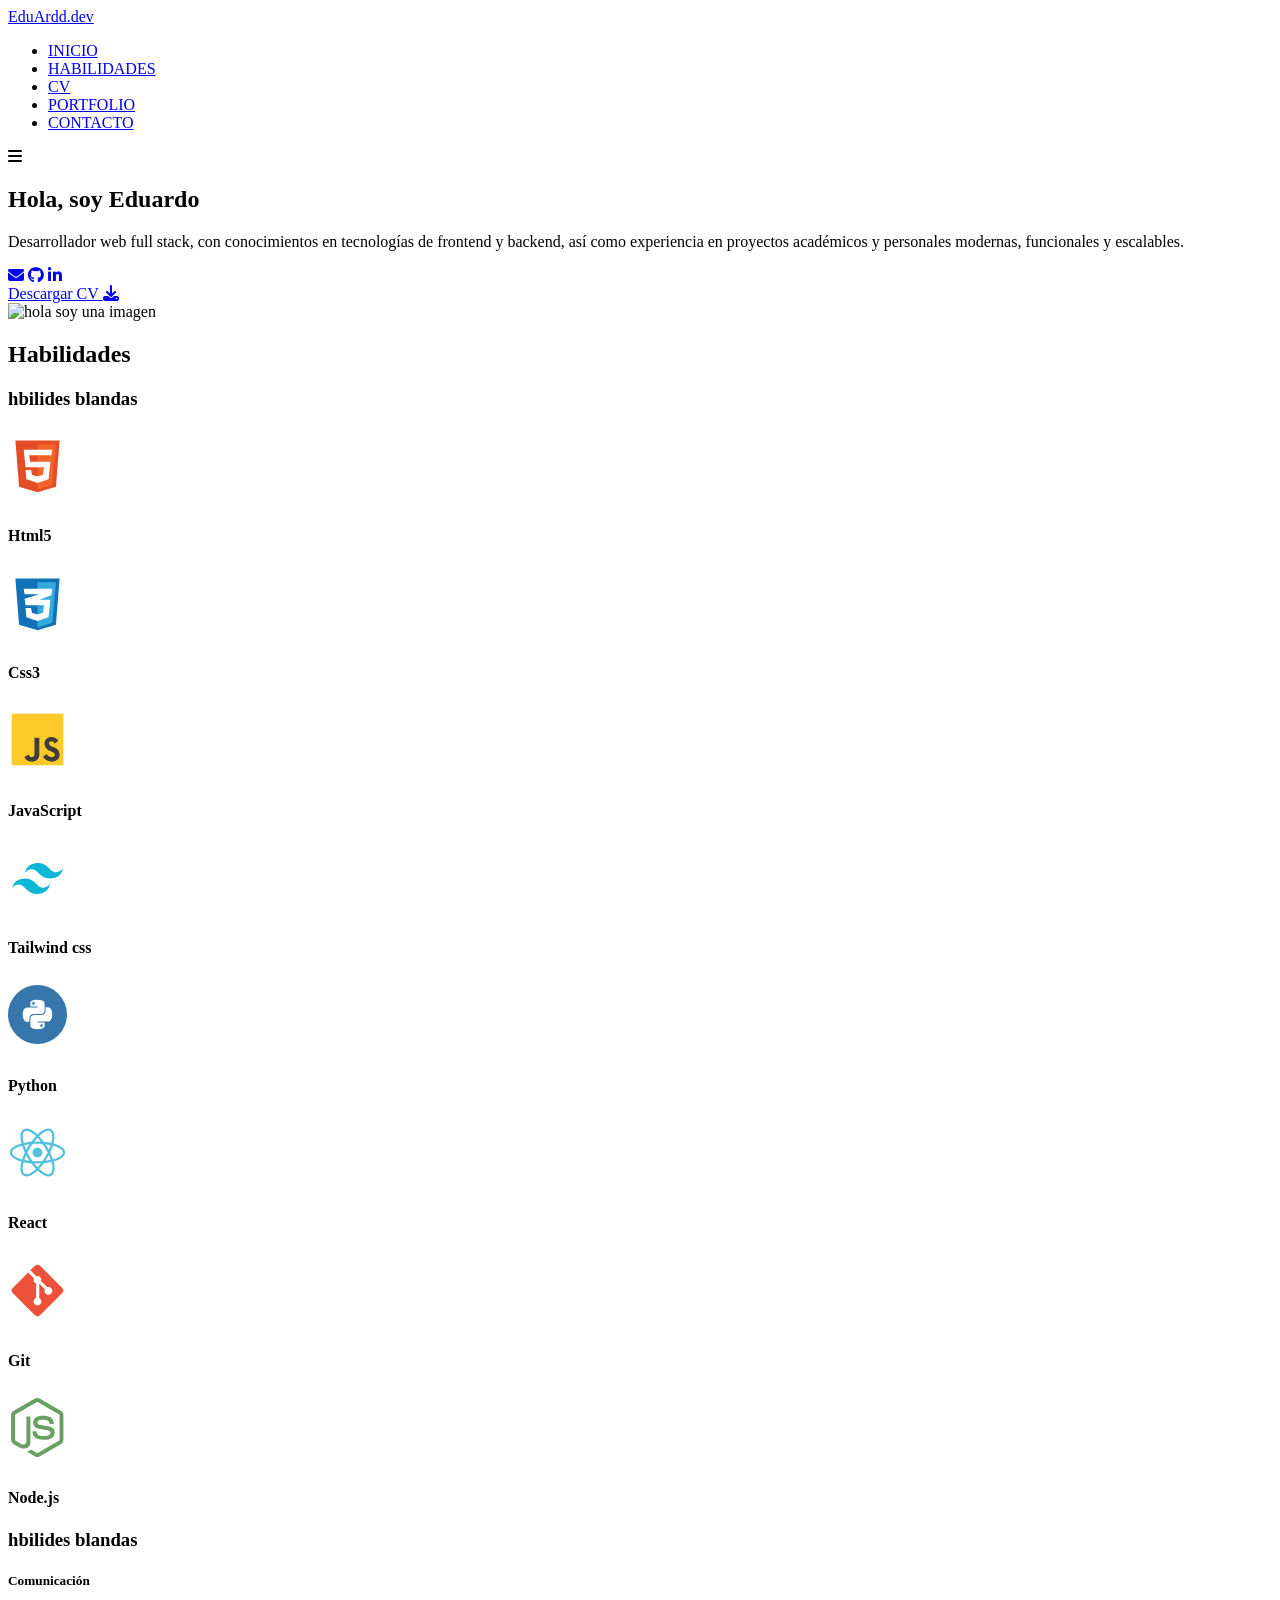
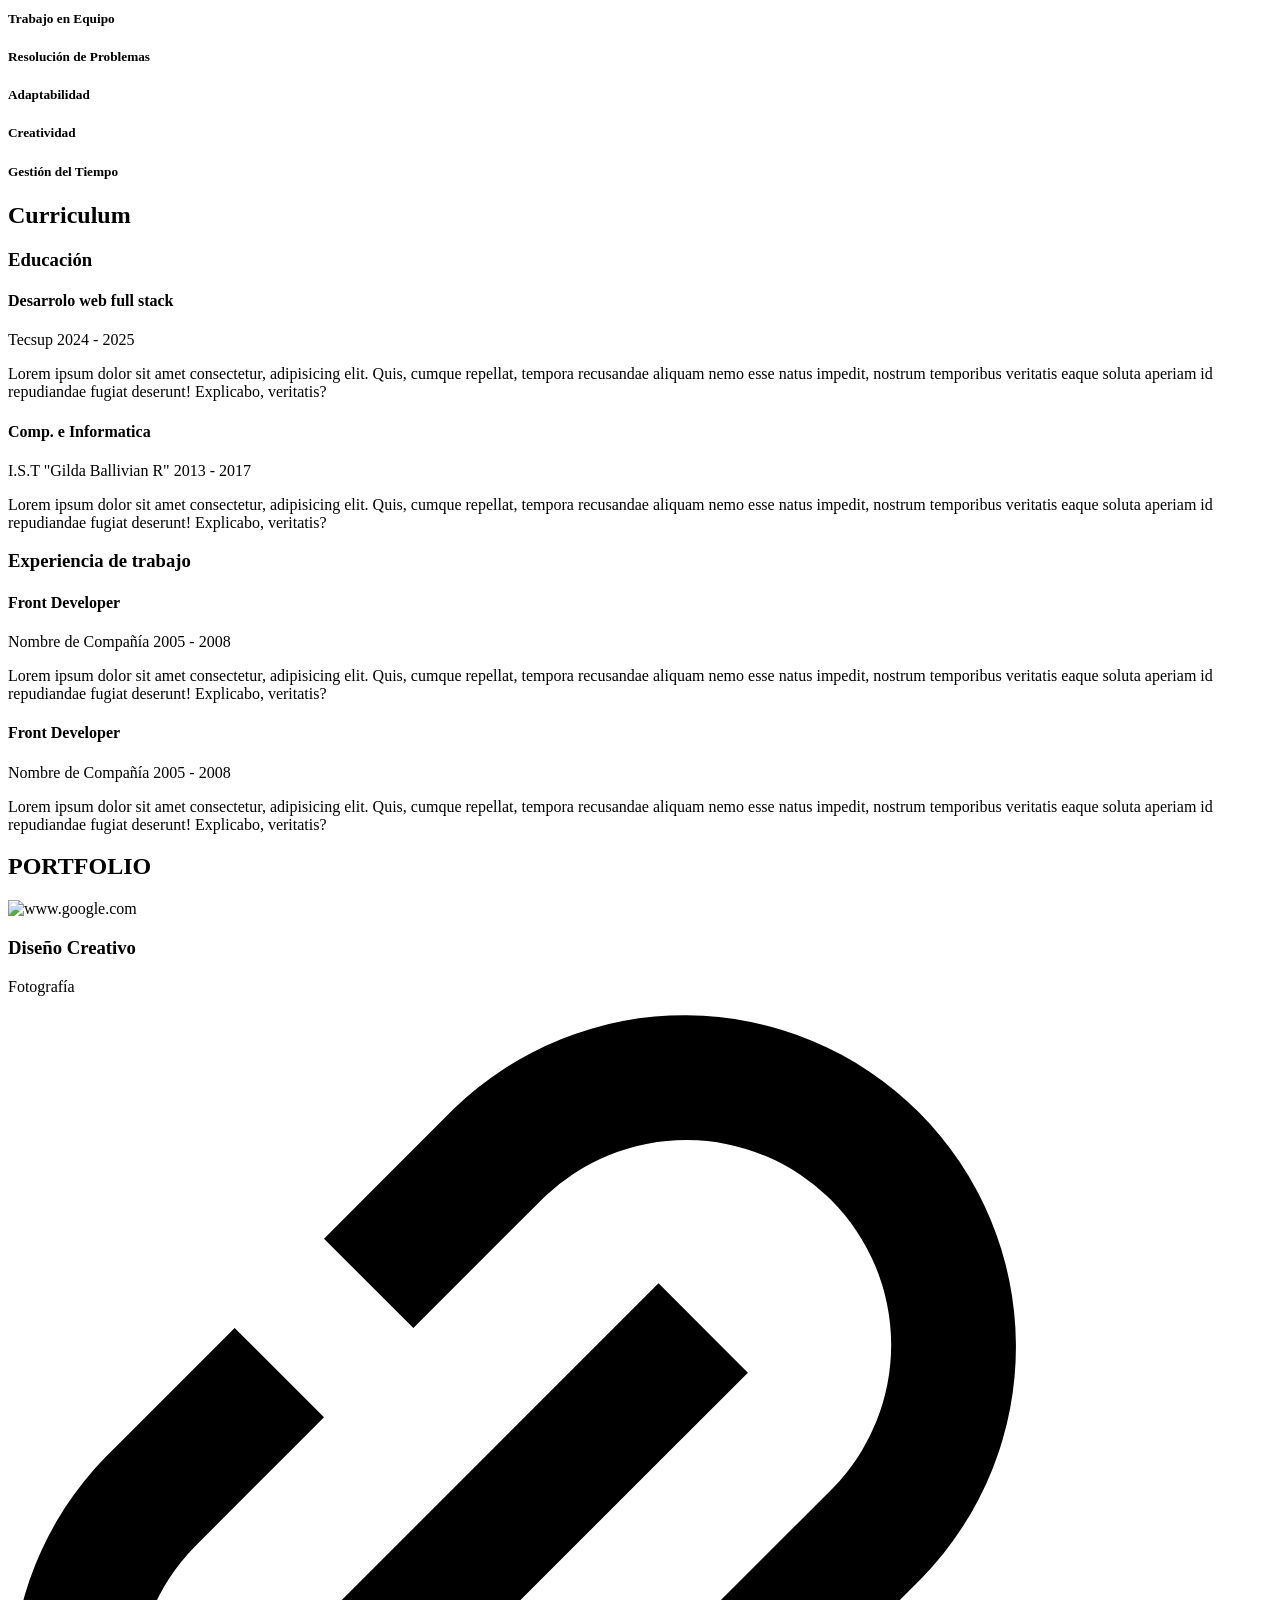
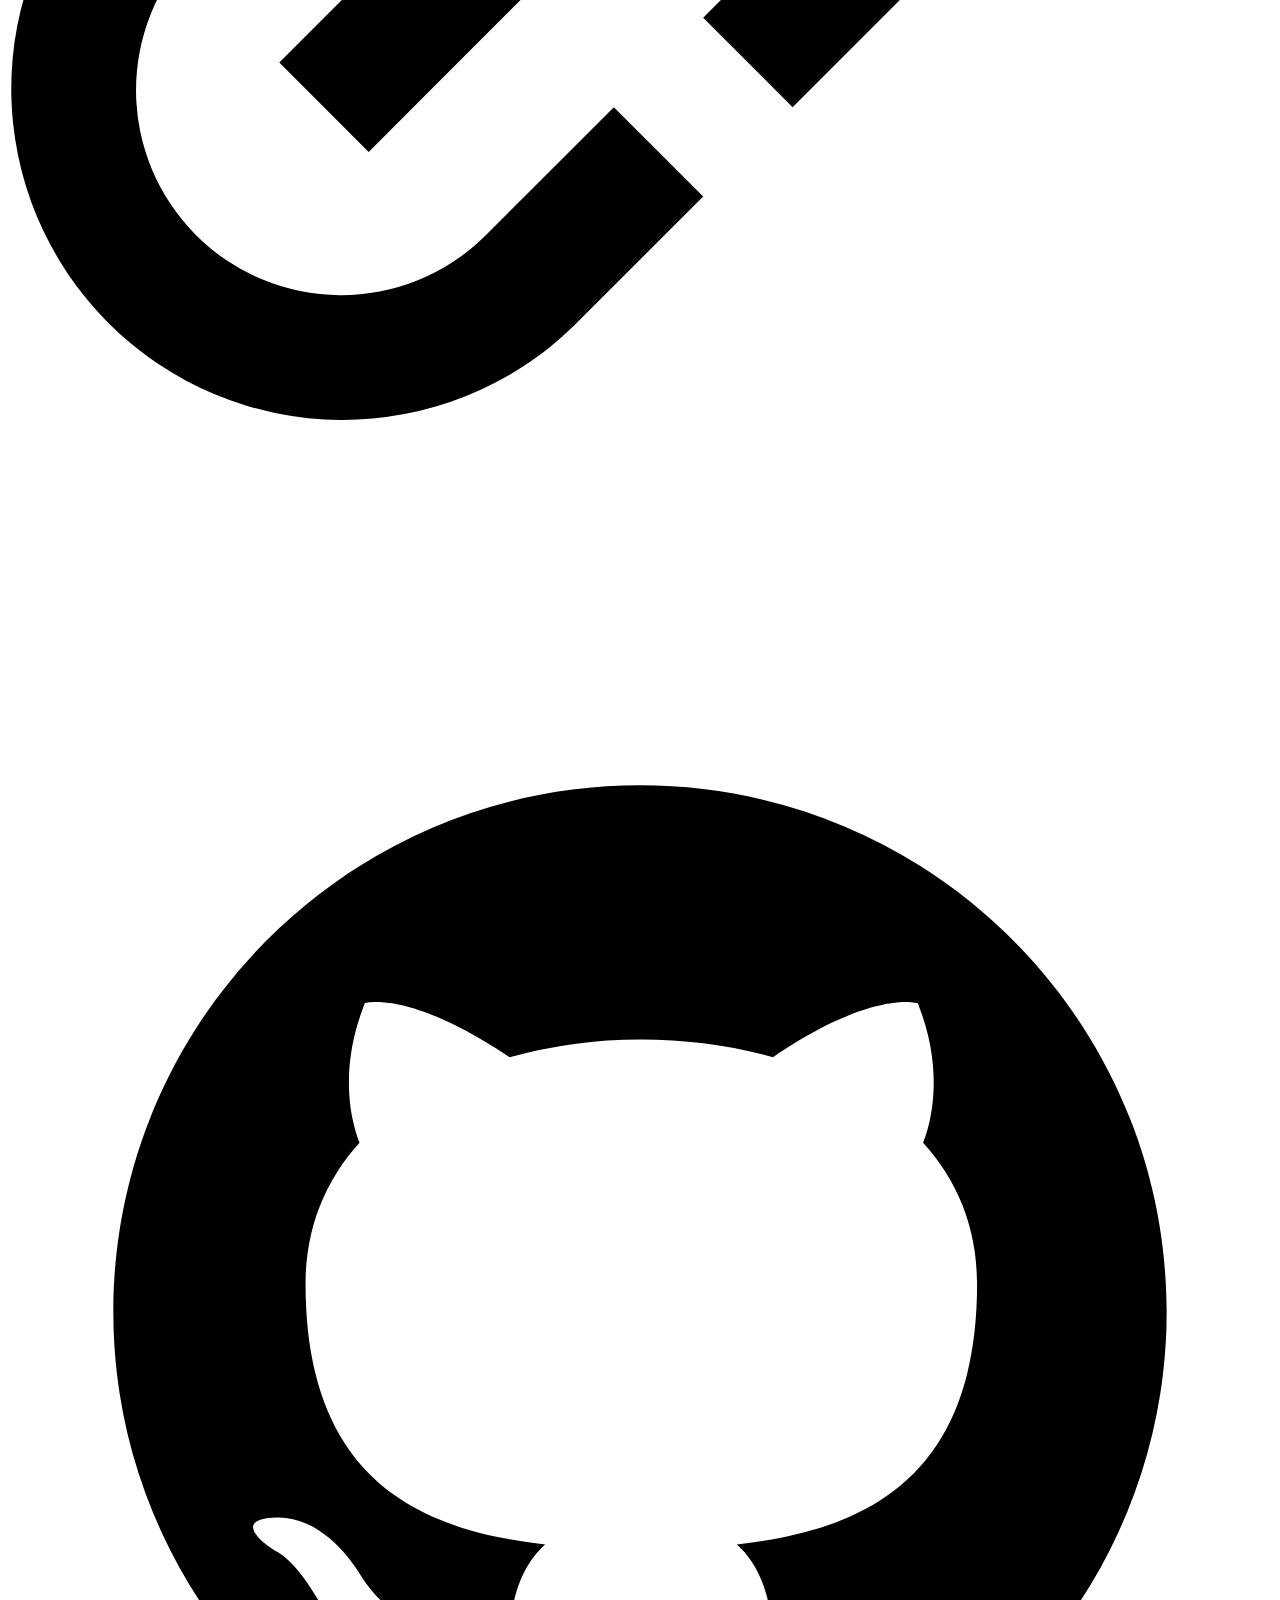
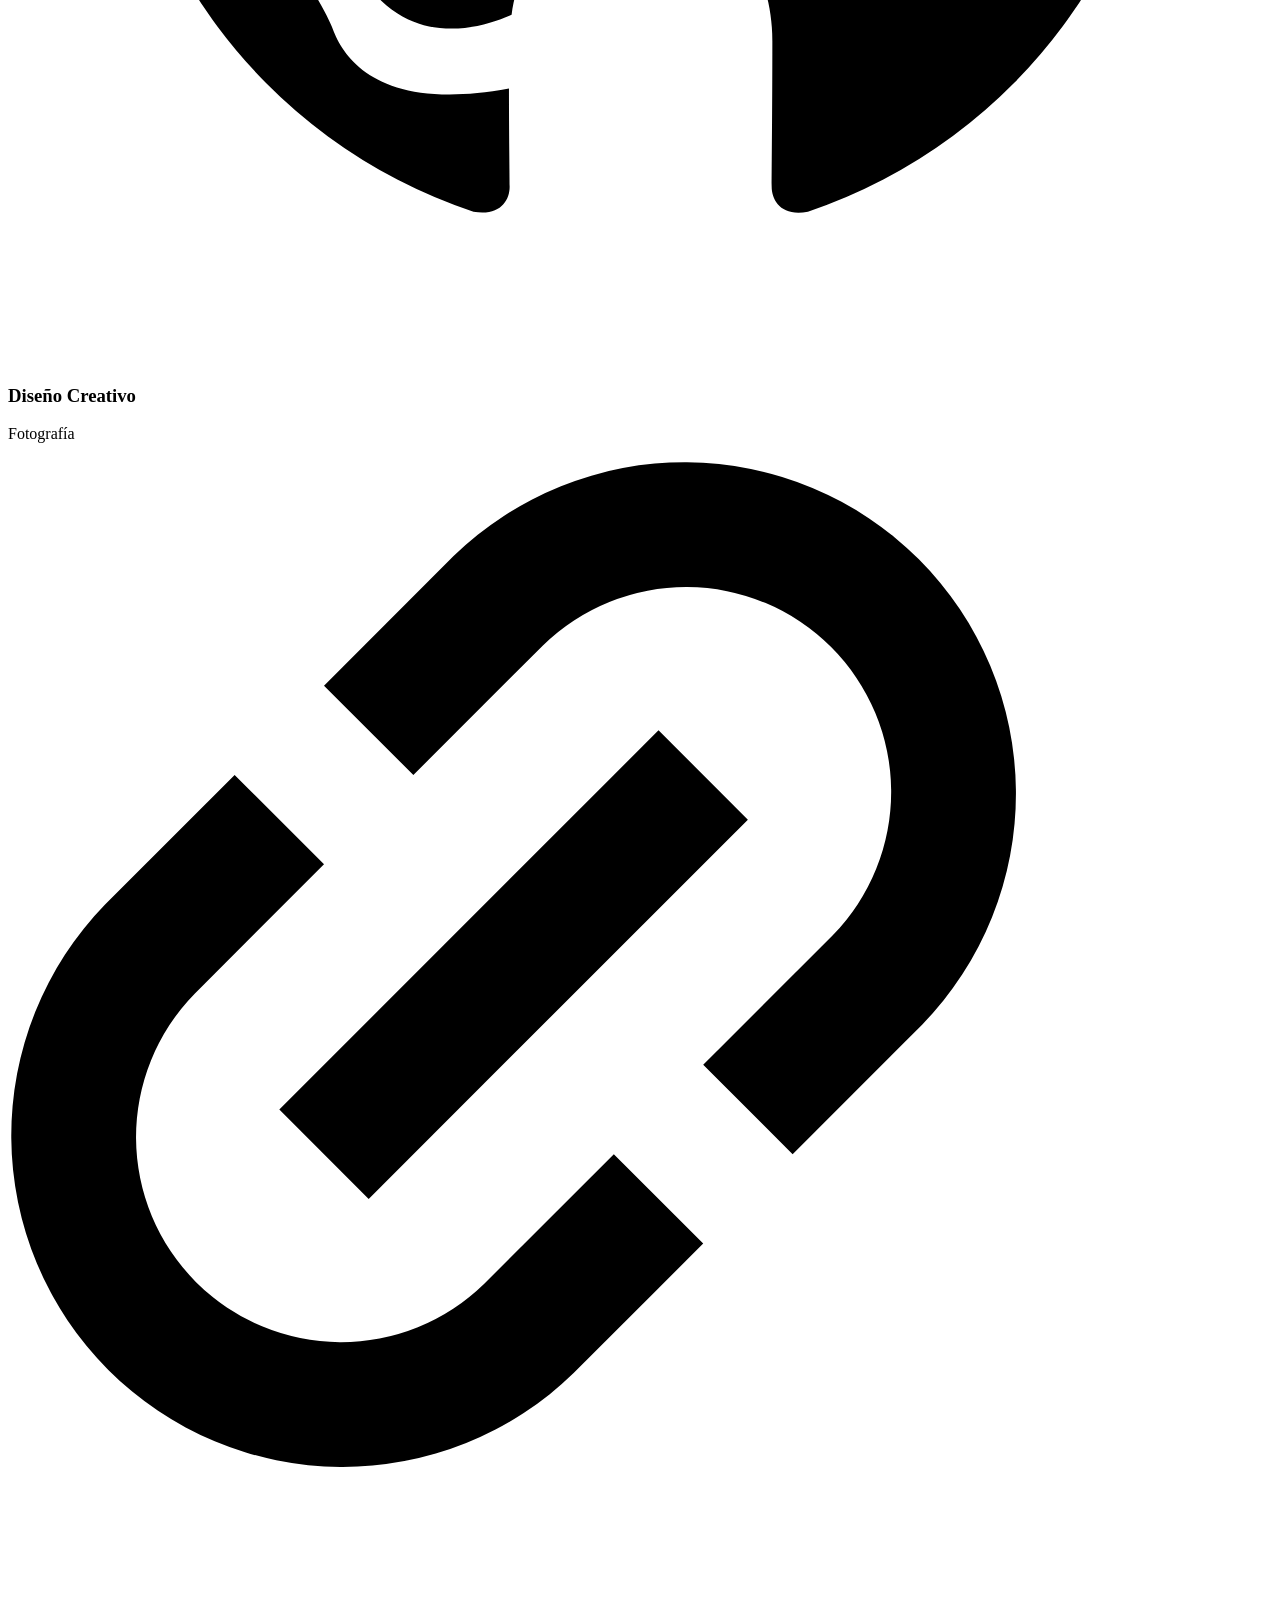
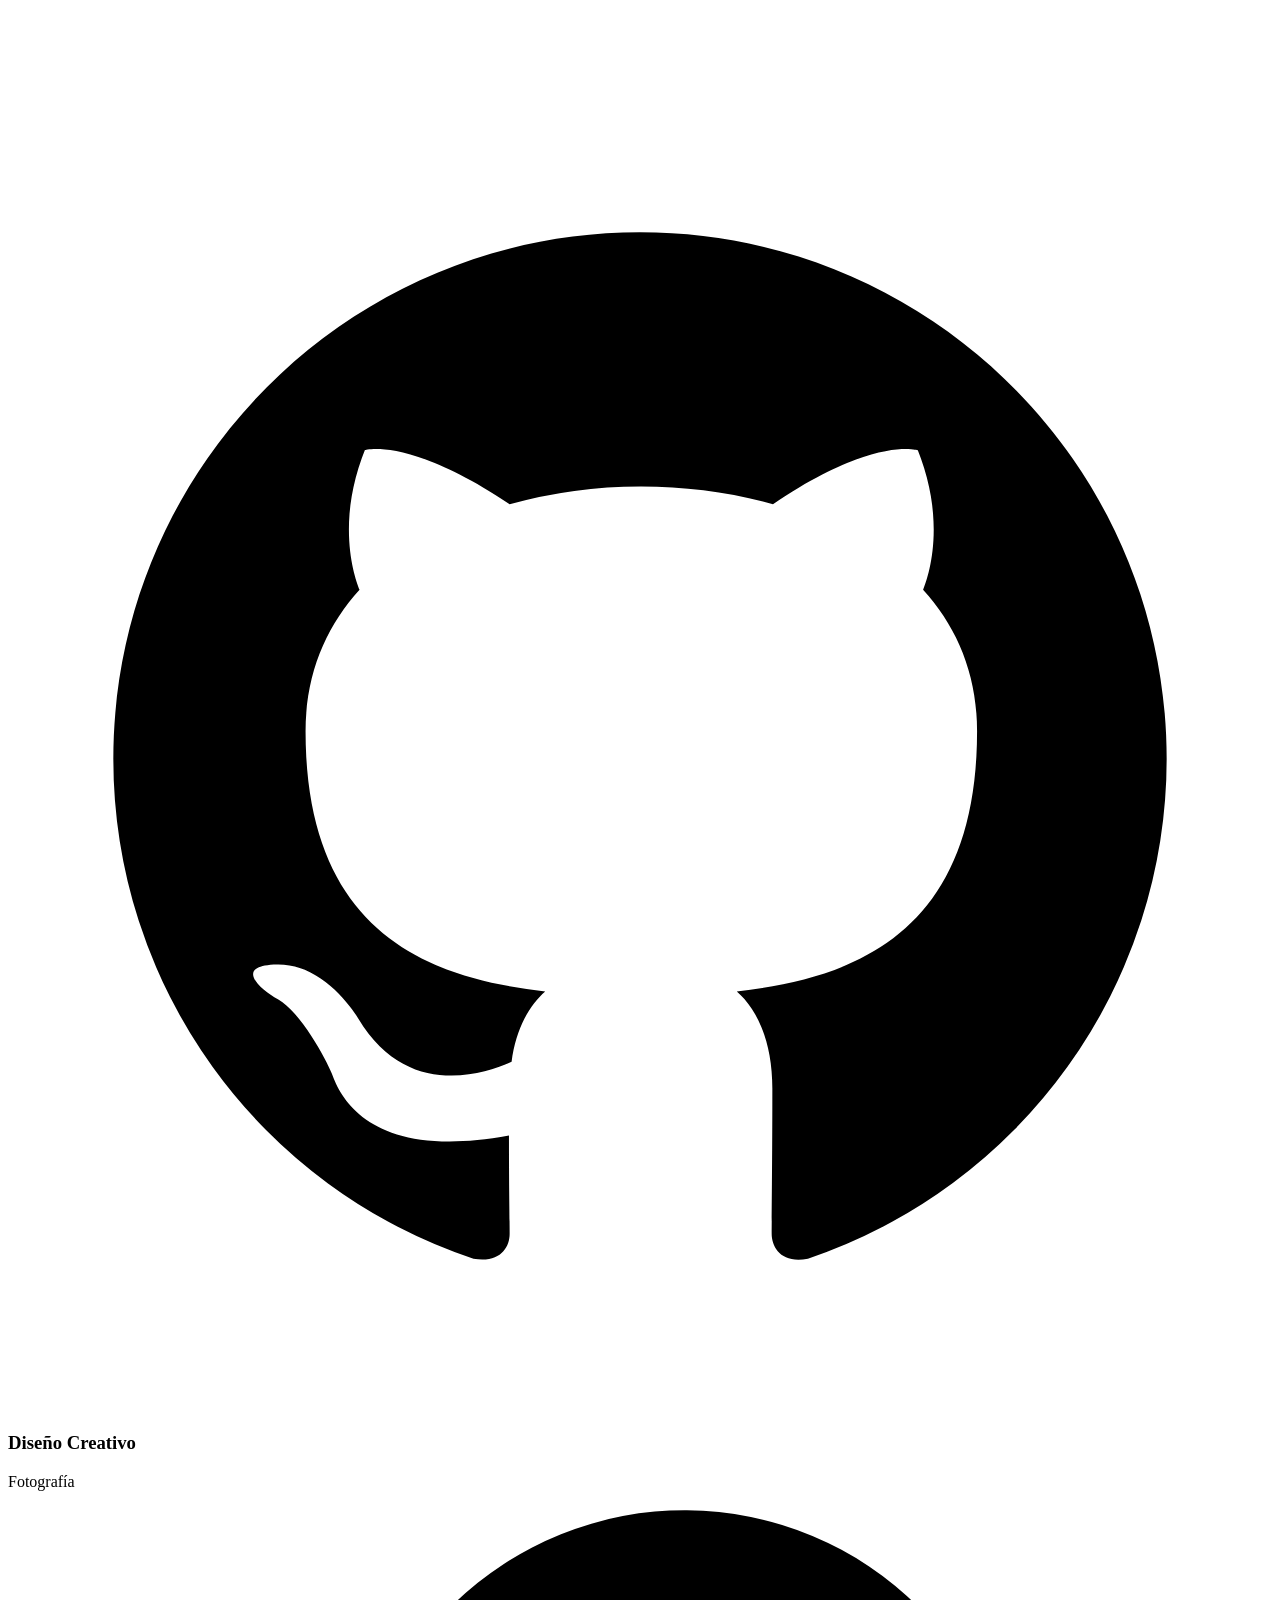
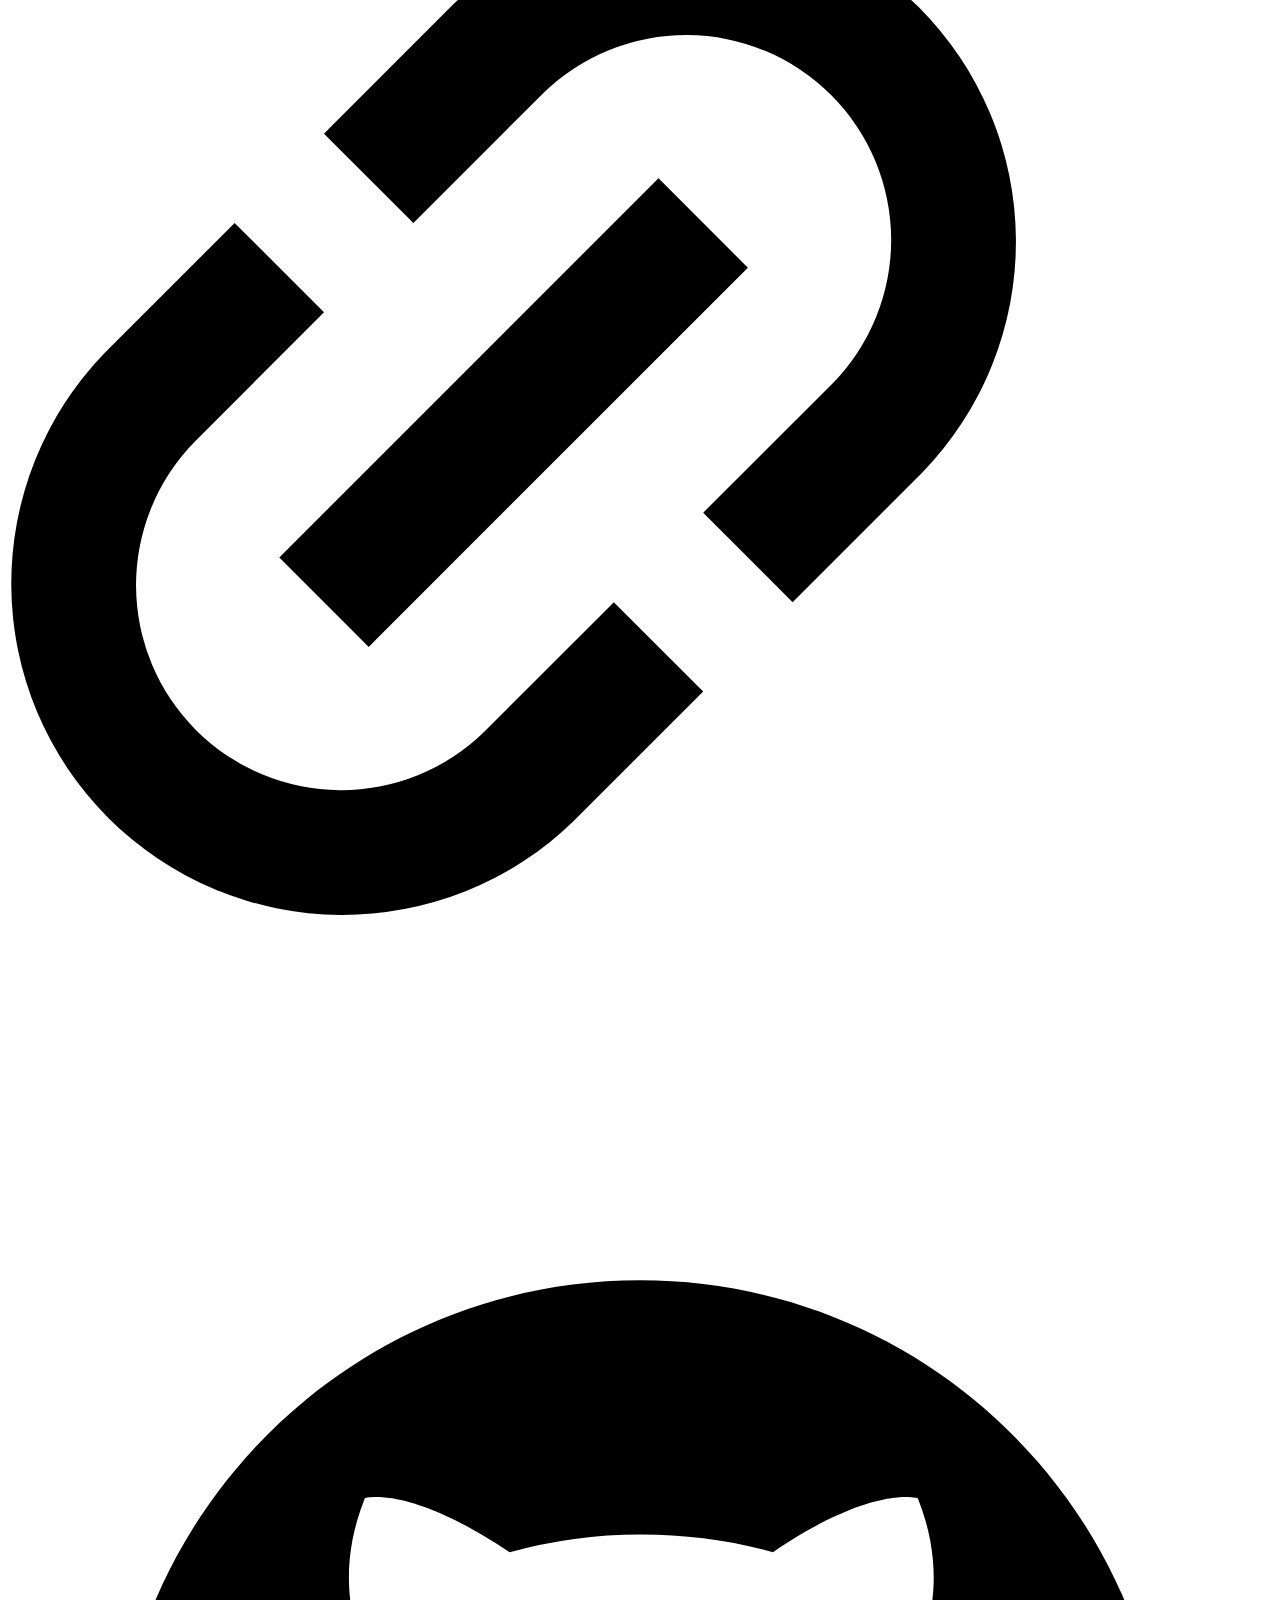
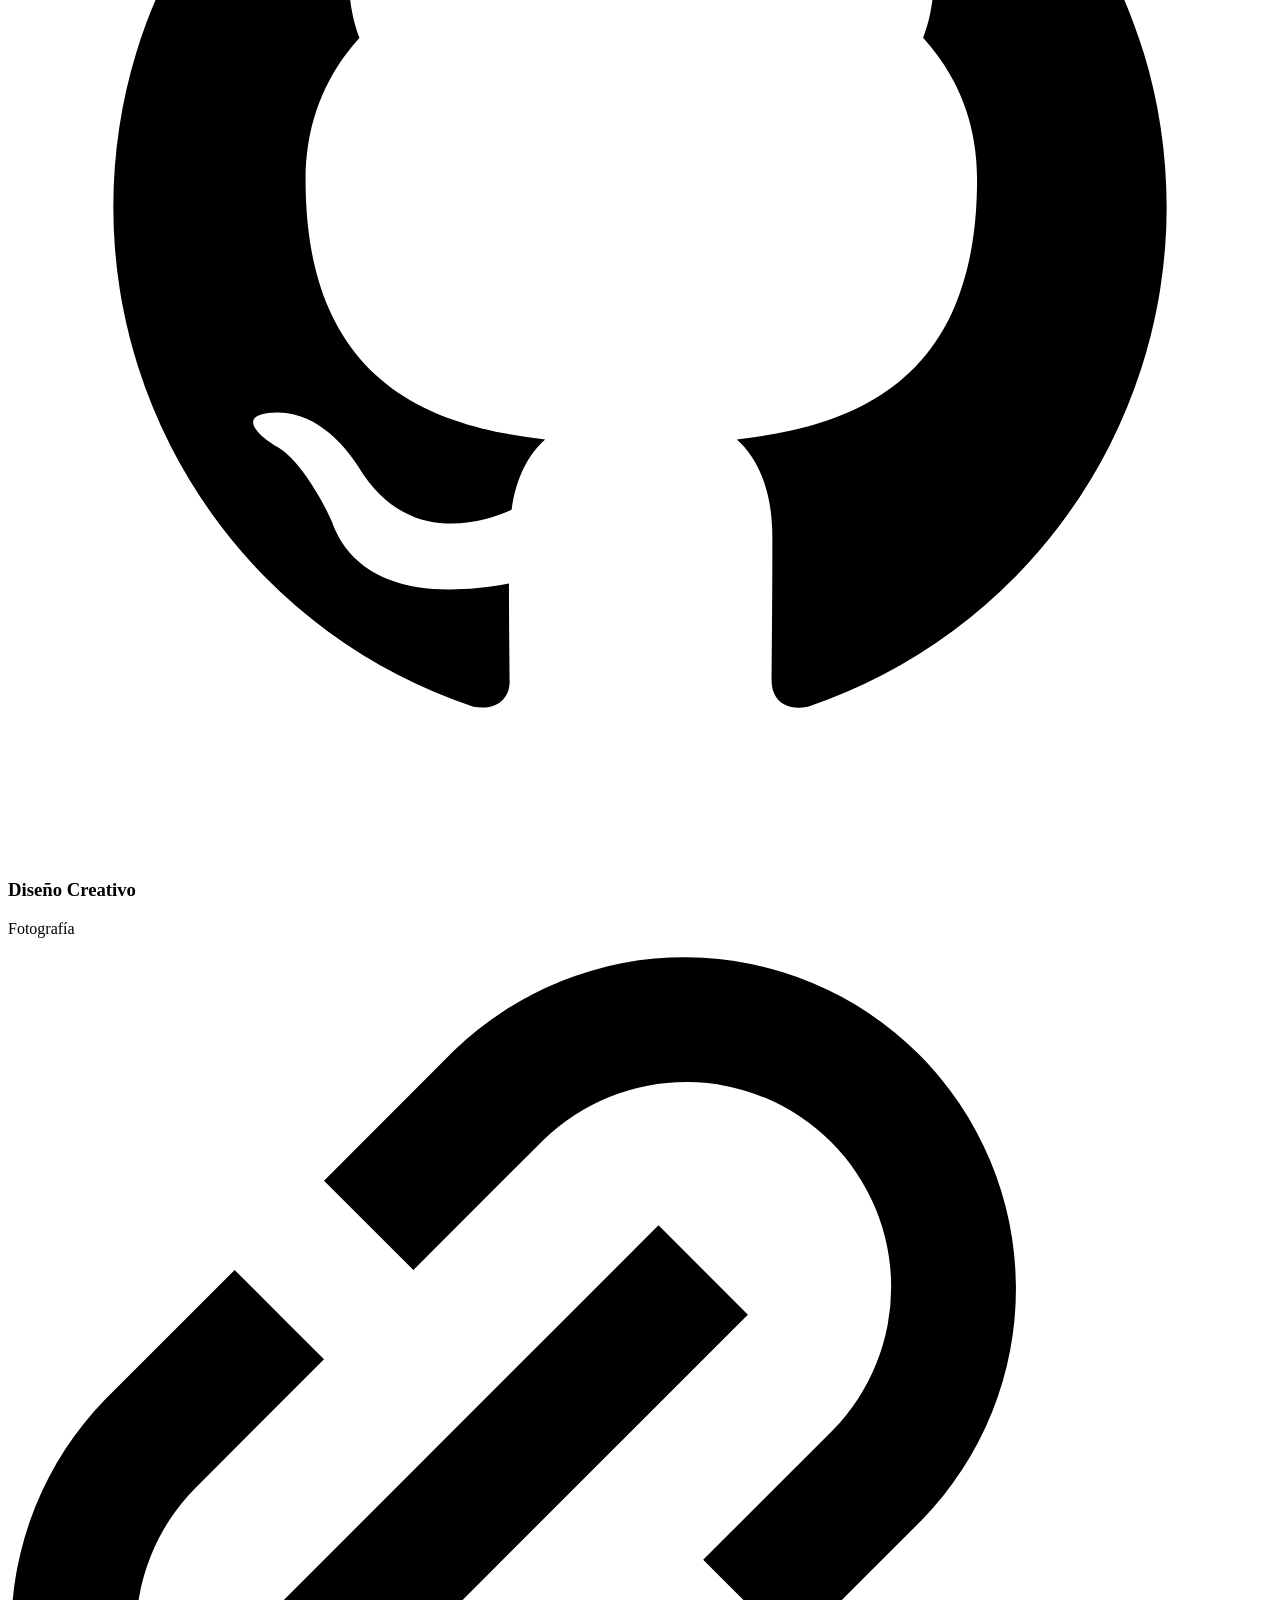
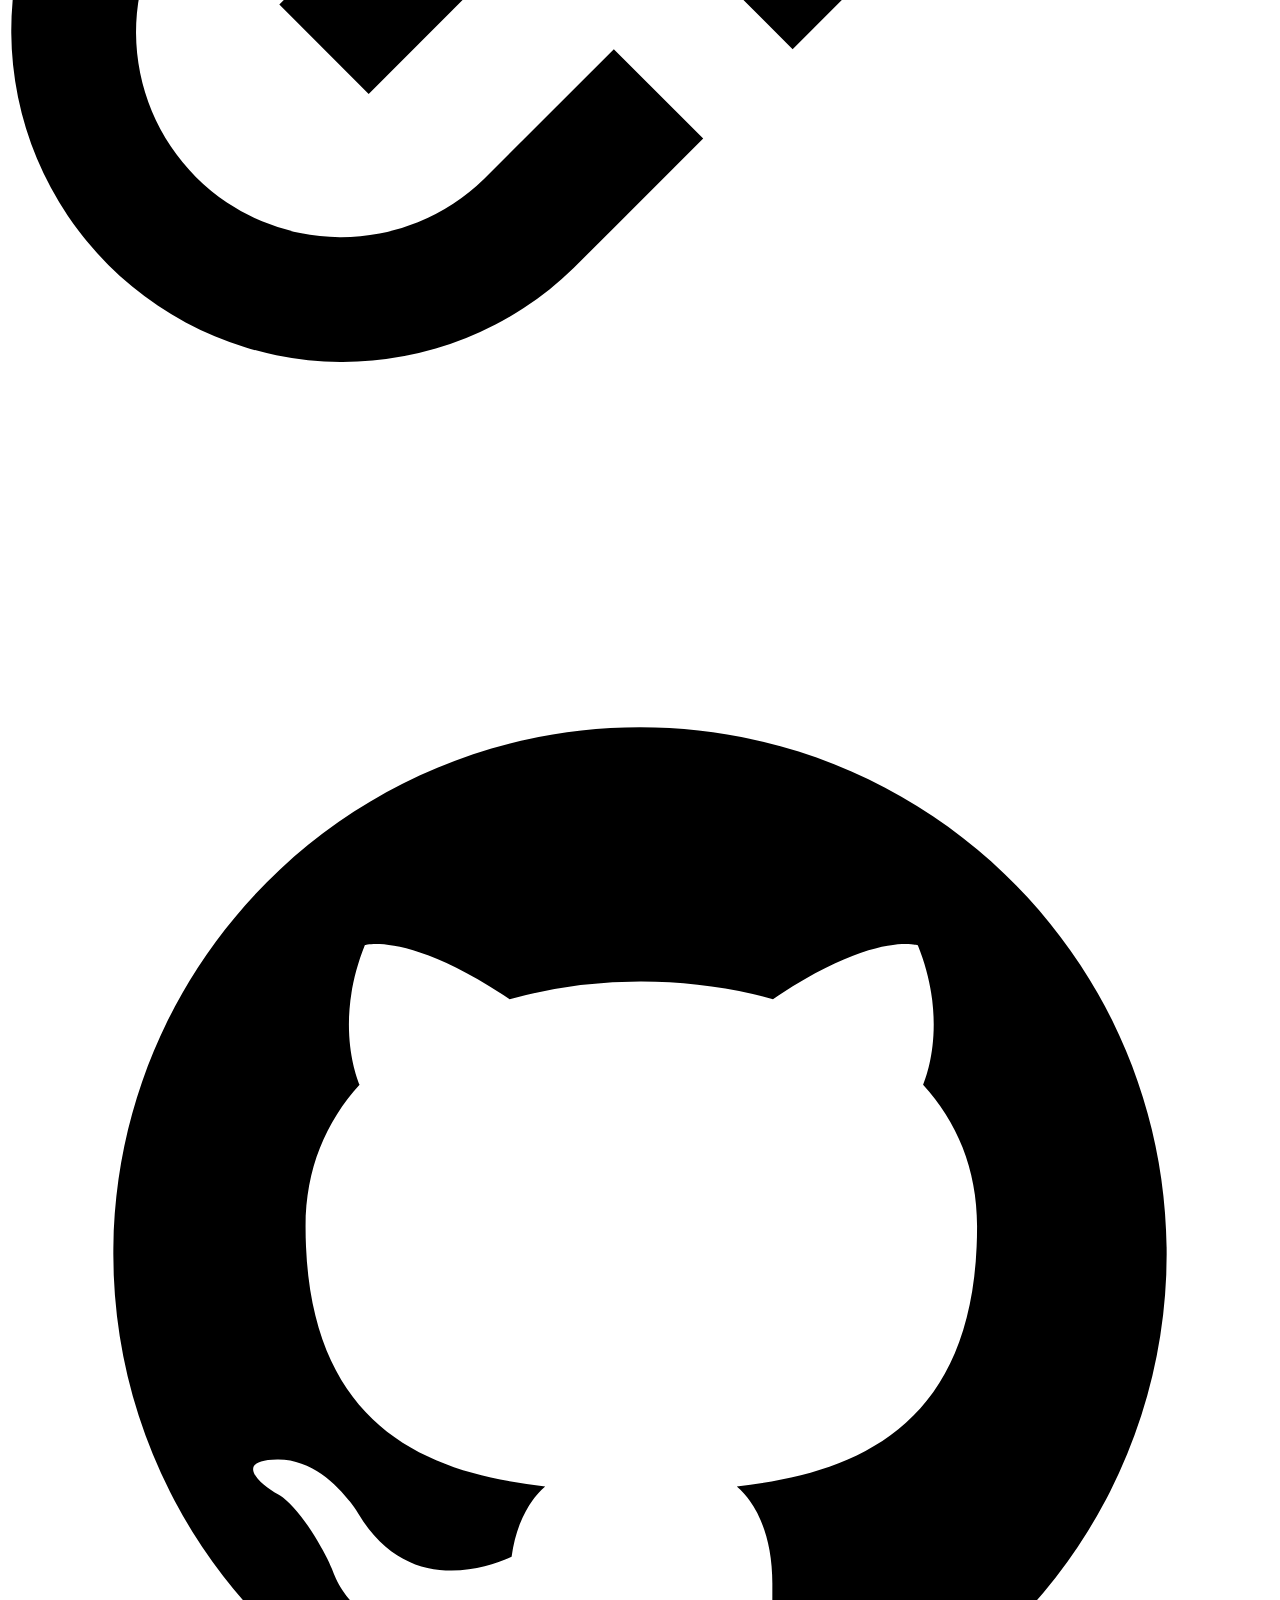
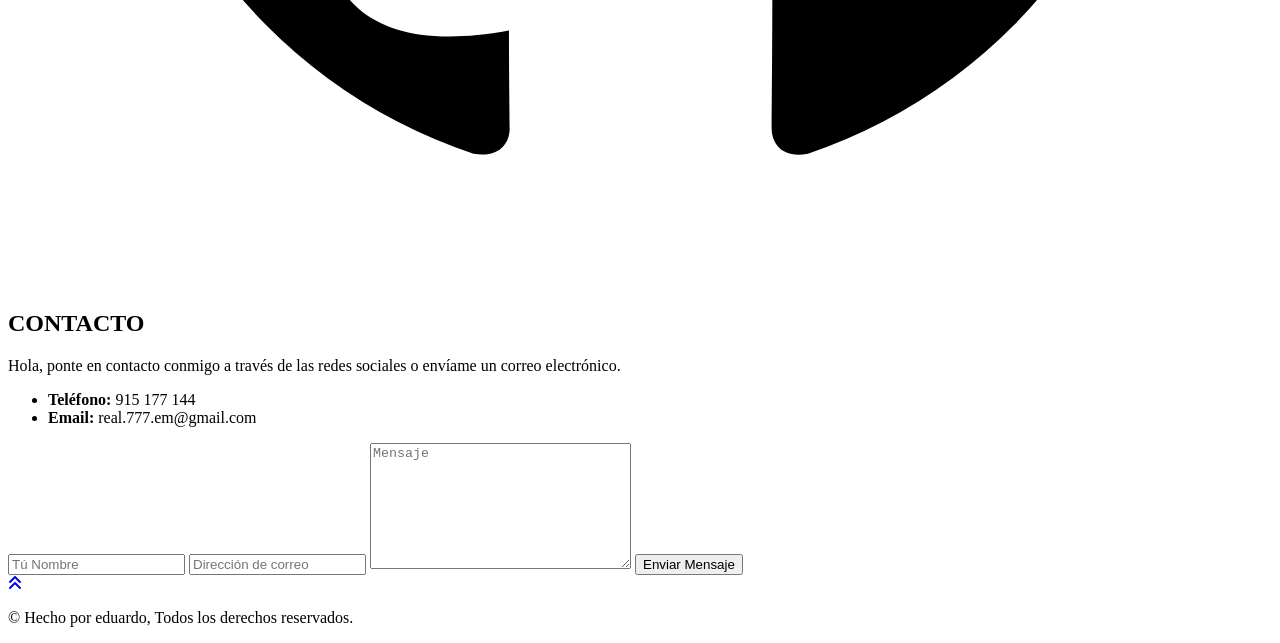
==== portafolio/index.html @ dbf230b9 "actualizando" ====
<!DOCTYPE html>
<html lang="en">
<head>
    <meta charset="UTF-8">
    <meta name="viewport" content="width=device-width, initial-scale=1.0">
    <link rel="stylesheet" href="https://cdnjs.cloudflare.com/ajax/libs/font-awesome/6.1.2/css/all.min.css" integrity="sha512-1sCRPdkRXhBV2PBLUdRb4tMg1w2YPf37qatUFeS7zlBy7jJI8Lf4VHwWfZZfpXtYSLy85pkm9GaYVYMfw5BC1A==" crossorigin="anonymous" referrerpolicy="no-referrer" />
    <link rel="stylesheet" href="./css/styles.css">
    <title>portafolio | Eduardo</title>
</head>
<body>
    <!-- encabezado  -->
    <header id="inicio">
     
        <div class="navbar">
                <div class="contenedor">
                   
                   <div class="logo">
                       <a href="#">EduArdd.dev</a>
                    </div>
                    <nav id="nav">

                        <ul>
                            <li><a href="#inicio" onclick="seleccionar()" >INICIO</a></li>
                            <li><a href="#skills" onclick="seleccionar()">HABILIDADES</a></li>
                            <li><a href="#curriculum" onclick="seleccionar()">CV</a></li>
                            <li><a href="#portfolio" onclick="seleccionar()">PORTFOLIO</a></li>
                            <li><a href="#contacto" onclick="seleccionar()">CONTACTO</a></li>

                        </ul>
                    </nav>
                        <div class="nav-responsive" onclick="mostrarOcultarMenu()">
                            <i class="fa-solid fa-bars"></i>
                        </div>
                    
                    
                </div>
        </div>
            
            <!-- inicio  -->
            
        <section  class="inicio">
            <div class="contenedor">
                    <div class="display-1">

                        <div class="text">

                              <h1>Hola, soy <span> Eduardo</span></h1>
                              <p class="sobremi">Desarrollador web full stack, con conocimientos en tecnologías de frontend       y backend, así como experiencia en proyectos       académicos y personales modernas, funcionales y       escalables.</p>



                         <div class="social">
                            <a href="#"><i class="fa-solid fa-envelope"></i></a>
                            <a href="#"><i class="fa-brands fa-github"></i></a>
                            <a href="https://www.linkedin.com/in/eduardo-martinez-canales-8237ba25a/" target="_blank" rel="noopener noreferrer" ><i class="fa-brands fa-linkedin-in" ></i></a>

                           <div class="Descargar">
                              <a href="documents/cv.pdf" download="Micv.pdf">
                                  Descargar CV <i class="fa-solid fa-download"></i>
                                </a>

                           </div>

                         </div>                           



                        </div>

                    
                       
                        
                        <div class="images">
                            <img src="img/perfil.png" alt="hola soy una imagen">
                        </div>
                        
                        
                    </div>
                </div>
        </section>
    </header>
     

    <!-- SECCION SKILLS -->
    <section class="skills" id="skills">
        <div class="contenedor">
            <h2>Habilidades</h2>
            <div class="filas">
                <h3>hbilides blandas </h3>
                <div class="fila-1">

                    <div class="fila1-wrap">
                        <svg xmlns="http://www.w3.org/2000/svg" width="59" height="73" fill="none" viewBox="0 0 32 32"><path fill="#E44D26" d="M6 28 4 3h24l-2 25-10 3-10-3Z"/><path fill="#F16529" d="M26 5H16v24.5l8-2.5 2-22Z"/><path fill="#fff" d="M9.5 17.5 8.5 8H24l-.5 3h-12l.5 3.5h11L22 24l-6 2-6-2-.5-5h3l.5 2.5 3 1 3-1 .5-4h-10Z"/></svg>
                        <h4>Html5</h4>
                        
                    </div>
                      <div class="fila1-wrap">
                        <svg xmlns="http://www.w3.org/2000/svg"  width="59" height="73" fill="none" viewBox="0 0 32 32"><path fill="#1172b8" d="M6 28 4 3h24l-2 25-10 3z"/><path fill="#3ad" d="M26 5H16v24.5l8-2.5z"/><path fill="#fff" d="M19.5 17.5h-10L9 14l8-2.5H9l-.5-3H24l-.5 3.5-6.5 2.5h6L22 24l-6 2-6-2-.5-5h3l.5 2.5 3 1 3-1z"/></svg>
                        <h4>Css3</h4>
                        
                    </div>
                     <div class="fila1-wrap">
                         <svg xmlns="http://www.w3.org/2000/svg" width="59" height="73" fill="none" viewBox="0 0 32 32"><path fill="#FFCA28" d="M2 2h28v28H2z"/><path fill="#3E3E3E" d="m19 25.288 2.061-1.364c.162.507 1.185 1.713 2.477 1.713 1.293 0 1.893-.706 1.893-1.174 0-1.275-1.32-1.725-1.954-1.94a3.689 3.689 0 0 1-.246-.09 3.68 3.68 0 0 0-.133-.053c-.705-.269-3.306-1.262-3.306-4.143 0-3.172 3.062-3.537 3.754-3.537.453 0 2.63.056 3.716 2.094l-2 1.396c-.439-.889-1.167-1.182-1.616-1.182-1.108 0-1.338.812-1.338 1.182 0 1.037 1.203 1.502 2.22 1.894.265.103.518.2.734.303 1.107.523 2.738 1.38 2.738 4.076C28 25.813 26.867 28 24.015 28c-3.83 0-4.846-2.3-5.015-2.712ZM9 25.559l2.149-1.364c.168.508.822 1.443 1.772 1.443.949 0 1.435-.975 1.435-1.443V15h2.642v9.195c.043 1.269-.66 3.805-3.765 3.805C10.38 28 9.193 26.304 9 25.56Z"/></svg>
                         <h4>JavaScript</h4>
                         
                    </div>
                      <div class="fila1-wrap">
                        <svg xmlns="http://www.w3.org/2000/svg"  width="59" height="73"  viewBox="0 0 32 32"><title>file_type_tailwind</title><path d="M9 13.7q1.4-5.6 7-5.6c5.6 0 6.3 4.2 9.1 4.9q2.8.7 4.9-2.1-1.4 5.6-7 5.6c-5.6 0-6.3-4.2-9.1-4.9q-2.8-.7-4.9 2.1Zm-7 8.4q1.4-5.6 7-5.6c5.6 0 6.3 4.2 9.1 4.9q2.8.7 4.9-2.1-1.4 5.6-7 5.6c-5.6 0-6.3-4.2-9.1-4.9q-2.8-.7-4.9 2.1Z" style="fill:#0ab7d4"/></svg>
                        <h4>Tailwind css</h4>
                      

                    </div>
                    <div class="fila1-wrap">
                        <svg xmlns="http://www.w3.org/2000/svg"  width="59" height="73" viewBox="0 0 1024 1024"><circle cx="512" cy="512" r="512" style="fill:#3776ab"/><path d="M81.7 73.2c-129.9 0-121.8 56.3-121.8 56.3l.1 58.4H84v17.5H-89.2s-83.1-9.4-83.1 121.7 72.6 126.4 72.6 126.4h43.3v-60.8s-2.3-72.6 71.4-72.6h123s69.1 1.1 69.1-66.8V141.1s10.4-67.9-125.4-67.9m-68.3 39.3c12.3 0 22.3 10 22.3 22.3s-10 22.3-22.3 22.3-22.3-10-22.3-22.3 9.9-22.3 22.3-22.3m72 469.8c129.9 0 121.8-56.3 121.8-56.3l-.1-58.4h-124v-17.5h173.2s83.1 9.4 83.1-121.7S266.8 202 266.8 202h-43.3v60.8s2.3 72.6-71.4 72.6h-123S-40 334.3-40 402.2v112.2s-10.3 67.9 125.4 67.9m68.4-39.3c-12.3 0-22.3-10-22.3-22.3s10-22.3 22.3-22.3 22.3 10 22.3 22.3c0 12.4-10 22.3-22.3 22.3" style="fill:#fff" transform="translate(428.423 184.256)"/></svg>
                        <h4>Python</h4>
                        
                    </div>
                     <div class="fila1-wrap">
                        <svg xmlns="http://www.w3.org/2000/svg"  width="59" height="73" fill="none" viewBox="0 0 32 32"><g fill="#53C1DE"><path d="M18.679 15.976c0-1.435-1.2-2.598-2.679-2.598-1.48 0-2.679 1.163-2.679 2.598 0 1.434 1.2 2.597 2.679 2.597 1.48 0 2.679-1.163 2.679-2.597Z"/><path fill-rule="evenodd" d="M24.7 11.154c.566-2.23 1.277-6.363-1.23-7.764-2.495-1.395-5.742 1.278-7.456 2.883-1.71-1.589-5.048-4.25-7.552-2.845-2.494 1.4-1.725 5.465-1.147 7.708-2.327.64-6.315 2.02-6.315 4.84 0 2.811 3.984 4.313 6.297 4.953-.58 2.255-1.311 6.262 1.186 7.659 2.514 1.405 5.842-1.194 7.572-2.816 1.726 1.614 4.942 4.23 7.437 2.83 2.504-1.406 1.852-5.484 1.273-7.74 2.242-.641 6.235-2.11 6.235-4.886 0-2.793-4.01-4.184-6.3-4.822Zm-.284 8.513a28.65 28.65 0 0 0-1.519-3.685 28.625 28.625 0 0 0 1.46-3.631c1.679.472 5.361 1.55 5.361 3.625 0 2.094-3.533 3.183-5.302 3.691Zm-1.566 7.859c-1.862 1.045-4.628-1.456-5.902-2.645a29.352 29.352 0 0 0 2.514-3.096c1.45-.125 2.821-.329 4.064-.607.407 1.595 1.194 5.298-.676 6.348Zm-13.726-.015c-1.863-1.041-1.011-4.616-.584-6.278 1.228.264 2.589.453 4.042.568.83 1.132 1.7 2.173 2.576 3.085-1.083 1.015-4.163 3.671-6.034 2.625ZM2.28 15.976c0-2.102 3.661-3.173 5.378-3.643a29.257 29.257 0 0 0 1.462 3.673 29.689 29.689 0 0 0-1.48 3.726c-1.637-.454-5.36-1.653-5.36-3.756ZM9.104 4.504c1.87-1.05 4.77 1.506 6.012 2.656a29.97 29.97 0 0 0-2.556 3.066c-1.41.127-2.761.33-4.003.604-.466-1.81-1.321-5.278.547-6.326Zm11.275 7.073c.957.117 1.875.273 2.736.464-.259.803-.581 1.643-.96 2.504a41.165 41.165 0 0 0-1.776-2.968Zm-4.365-3.529c.591.621 1.183 1.314 1.766 2.066a38.897 38.897 0 0 0-3.546 0 27.651 27.651 0 0 1 1.78-2.066Zm-6.157 6.496a26.884 26.884 0 0 1-.954-2.517 29.762 29.762 0 0 1 2.72-.452 36.303 36.303 0 0 0-1.766 2.97Zm1.793 5.922a28.076 28.076 0 0 1-2.764-.431c.264-.83.59-1.692.972-2.568a36.306 36.306 0 0 0 1.792 2.999Zm4.4 3.525a28.142 28.142 0 0 1-1.805-2.094c1.188.045 2.378.045 3.566-.006a26.611 26.611 0 0 1-1.761 2.1Zm6.117-6.569c.4.886.739 1.744 1.007 2.559a27.97 27.97 0 0 1-2.798.462c.639-.982 1.239-1.99 1.79-3.02Zm-3.42 3.172a41.486 41.486 0 0 1-5.463.01 34.923 34.923 0 0 1-2.746-4.598 34.908 34.908 0 0 1 2.73-4.59c1.82-.133 3.65-.134 5.469 0a39.137 39.137 0 0 1 2.739 4.572 39.146 39.146 0 0 1-2.729 4.606ZM22.83 4.467c1.87 1.046 1.038 4.76.63 6.376a31.597 31.597 0 0 0-4.012-.615 29.379 29.379 0 0 0-2.536-3.069c1.258-1.175 4.066-3.728 5.918-2.692Z" clip-rule="evenodd"/></g></svg>
                        <h4>React</h4>
                      

                    </div>
                    <div class="fila1-wrap">
                        <svg xmlns="http://www.w3.org/2000/svg" width="59" height="73" fill="none" viewBox="0 0 32 32"><path fill="#EE513B" d="M2.585 17.413a1.999 1.999 0 0 1 0-2.826L14.587 2.585c.78-.78 2.046-.78 2.826 0l12.002 12.002c.78.78.78 2.046 0 2.826L17.413 29.415c-.78.78-2.046.78-2.826 0L2.585 17.413Z"/><path fill="#fff" d="m12.149 5.062-1.215 1.215 3.139 3.139A2.126 2.126 0 0 0 15.25 12.3v7.679a2.126 2.126 0 1 0 1.718.097v-7.765l3 3a2.125 2.125 0 1 0 1.283-1.147l-3.221-3.223a2.125 2.125 0 0 0-2.66-2.66l-3.221-3.22Z"/></svg>
                        <h4>Git</h4>
                        
                    </div>
                      <div class="fila1-wrap">
                        <svg xmlns="http://www.w3.org/2000/svg" width="59" height="73" viewBox="0 0 24 24"><path fill="#689F63" d="M11.899 24c-.322 0-.64-.084-.923-.247l-2.935-1.738c-.439-.245-.225-.332-.08-.382.584-.204.703-.25 1.327-.605.066-.037.152-.024.219.015l2.255 1.339a.298.298 0 0 0 .273 0l8.794-5.077a.277.277 0 0 0 .134-.237V6.919a.282.282 0 0 0-.136-.242l-8.79-5.072a.27.27 0 0 0-.271 0l-8.79 5.072a.28.28 0 0 0-.139.24v10.148c0 .097.053.19.137.236l2.408 1.391c1.308.654 2.107-.116 2.107-.891V7.785a.25.25 0 0 1 .255-.254h1.114c.139 0 .253.11.253.254v10.02c0 1.744-.95 2.745-2.604 2.745-.509 0-.91 0-2.028-.55l-2.307-1.33a1.86 1.86 0 0 1-.922-1.605V6.917c0-.66.352-1.277.922-1.602L10.976.236a1.928 1.928 0 0 1 1.849 0l8.792 5.08c.568.329.922.943.922 1.603v10.149a1.86 1.86 0 0 1-.922 1.602l-8.792 5.079a1.848 1.848 0 0 1-.927.246V24Zm2.716-6.993c-3.848 0-4.654-1.766-4.654-3.248 0-.14.113-.253.254-.253h1.136c.126 0 .231.091.251.215.172 1.158.683 1.742 3.01 1.742 1.853 0 2.641-.419 2.641-1.402 0-.566-.225-.986-3.104-1.268-2.408-.238-3.896-.768-3.896-2.694 0-1.775 1.497-2.831 4.004-2.831 2.815 0 4.211.977 4.387 3.077a.256.256 0 0 1-.255.278h-1.143a.252.252 0 0 1-.246-.199c-.275-1.217-.94-1.607-2.747-1.607-2.023 0-2.259.705-2.259 1.233 0 .64.277.828 3.007 1.189 2.703.359 3.987.865 3.987 2.765 0 1.915-1.599 3.014-4.385 3.014l.012-.01Z"/></svg>
                        <h4>Node.js</h4>
                        
                    </div>


                </div>
                <div class="fila-2">
                    <h3>hbilides blandas </h3>

                    <div class="fila-text">
                        <h5>Comunicación</h5>
                        <h5>Trabajo en Equipo</h5>
                        <h5>Resolución de Problemas</h5>
                        <h5>Adaptabilidad</h5>
                        <h5>Creatividad</h5>
                        <h5>Gestión del Tiempo</h5>
                    </div>

                </div>
            </div>


                
                    
                             
        </div>
    </section>
    <!-- SECCION CURRICULUM -->
    <section id="curriculum"  class="curriculum">
        <div class="contenedor">
            <h2>Curriculum</h2>
            <div class="fila">
                <div class="col izquierda">
                    <h3>Educación</h3>
                    <div class="item izq">
                        <h4>Desarrolo web full stack</h4>
                        <span class="casa">Tecsup</span>
                        <span class="fecha">2024 - 2025</span>
                        <p>Lorem ipsum dolor sit amet consectetur, adipisicing elit. Quis, cumque repellat, tempora recusandae aliquam nemo esse natus impedit, nostrum temporibus veritatis eaque soluta aperiam id repudiandae fugiat deserunt! Explicabo, veritatis?</p>
                        <div class="conectori">
                            <div class="circuloi"></div>
                        </div>
                    </div>
                    <div class="item izq">
                        <h4>Comp. e Informatica</h4>
                        <span class="casa">I.S.T "Gilda Ballivian R"</span>
                        <span class="fecha">2013 - 2017</span>
                        <p>Lorem ipsum dolor sit amet consectetur, adipisicing elit. Quis, cumque repellat, tempora recusandae aliquam nemo esse natus impedit, nostrum temporibus veritatis eaque soluta aperiam id repudiandae fugiat deserunt! Explicabo, veritatis?</p>
                        <div class="conectori">
                            <div class="circuloi"></div>
                        </div>
                    </div>
                    
                </div>

                <div class="col derecha">
                    <h3>Experiencia de trabajo</h3>
                    <div class="item der">
                        <h4>Front Developer</h4>
                        <span class="casa">Nombre de Compañía</span>
                        <span class="fecha">2005 - 2008</span>
                        <p>Lorem ipsum dolor sit amet consectetur, adipisicing elit. Quis, cumque repellat, tempora recusandae aliquam nemo esse natus impedit, nostrum temporibus veritatis eaque soluta aperiam id repudiandae fugiat deserunt! Explicabo, veritatis?</p>
                        <div class="conectord">
                            <div class="circulod"></div>
                        </div>
                    </div>
                    <div class="item der">
                        <h4>Front Developer</h4>
                        <span class="casa">Nombre de Compañía</span>
                        <span class="fecha">2005 - 2008</span>
                        <p>Lorem ipsum dolor sit amet consectetur, adipisicing elit. Quis, cumque repellat, tempora recusandae aliquam nemo esse natus impedit, nostrum temporibus veritatis eaque soluta aperiam id repudiandae fugiat deserunt! Explicabo, veritatis?</p>
                        <div class="conectord">
                            <div class="circulod"></div>
                        </div>
                    </div>
                    
                </div>
            </div>
        </div>
    </section>

    <!-- SECCION PORTFOLIO -->
    <section id="portfolio" class="portfolio">
        <div class="contenedor">
            <h2>PORTFOLIO</h2>
            <div class="galeria">
                <div class="proyecto">
                    <img src="img/p1.jpg" alt="www.google.com">
                    <div class="overlay">
                        <h3>Diseño Creativo</h3>
                        <p>Fotografía</p>

                           <div class="link">
                             <a href="#">
                                <svg xmlns="http://www.w3.org/2000/svg"  fill="none" viewBox="0 0 20 20"><g fill="#000"><path d="M7.05 1.536a5.243 5.243 0 0 1 7.414 7.414L12.415 11 11 9.586l2.05-2.05A3.243 3.243 0 0 0 8.464 2.95L6.414 5 5 3.586l2.05-2.05ZM7.536 13.05 9.586 11 11 12.414l-2.05 2.05A5.243 5.243 0 0 1 1.536 7.05L3.586 5 5 6.414l-2.05 2.05a3.243 3.243 0 0 0 4.586 4.586Z"/><path d="m5.707 11.707 6-6-1.414-1.414-6 6 1.414 1.414Z"/></g></svg>
                
                             </a>
                              <a href="#">
                                <svg xmlns="http://www.w3.org/2000/svg" viewBox="0 0 24 24"><path fill="none" d="M0 0h24v24H0z"/><path d="M12 2C6.475 2 2 6.475 2 12a9.994 9.994 0 0 0 6.838 9.488c.5.087.687-.213.687-.476 0-.237-.013-1.024-.013-1.862-2.512.463-3.162-.612-3.362-1.175-.113-.288-.6-1.175-1.025-1.413-.35-.187-.85-.65-.013-.662.788-.013 1.35.725 1.538 1.025.9 1.512 2.338 1.087 2.912.825.088-.65.35-1.087.638-1.337-2.225-.25-4.55-1.113-4.55-4.938 0-1.088.387-1.987 1.025-2.688-.1-.25-.45-1.275.1-2.65 0 0 .837-.262 2.75 1.026a9.28 9.28 0 0 1 2.5-.338c.85 0 1.7.112 2.5.337 1.912-1.3 2.75-1.024 2.75-1.024.55 1.375.2 2.4.1 2.65.637.7 1.025 1.587 1.025 2.687 0 3.838-2.337 4.688-4.562 4.938.362.312.675.912.675 1.85 0 1.337-.013 2.412-.013 2.75 0 .262.188.574.688.474A10.016 10.016 0 0 0 22 12c0-5.525-4.475-10-10-10z"/></svg>
                
                             </a>               
                           </div>
                    </div>
                </div>
                <div class="proyecto">
                    <img src="img/p1.jpg" alt="">
                    <div class="overlay">
                        <h3>Diseño Creativo</h3>
                        <p>Fotografía</p>
                        <div class="link">
                             <a href="#">
                                <svg xmlns="http://www.w3.org/2000/svg"  fill="none" viewBox="0 0 20 20"><g fill="#000"><path d="M7.05 1.536a5.243 5.243 0 0 1 7.414 7.414L12.415 11 11 9.586l2.05-2.05A3.243 3.243 0 0 0 8.464 2.95L6.414 5 5 3.586l2.05-2.05ZM7.536 13.05 9.586 11 11 12.414l-2.05 2.05A5.243 5.243 0 0 1 1.536 7.05L3.586 5 5 6.414l-2.05 2.05a3.243 3.243 0 0 0 4.586 4.586Z"/><path d="m5.707 11.707 6-6-1.414-1.414-6 6 1.414 1.414Z"/></g></svg>
                
                             </a>
                              <a href="#">
                                <svg xmlns="http://www.w3.org/2000/svg" viewBox="0 0 24 24"><path fill="none" d="M0 0h24v24H0z"/><path d="M12 2C6.475 2 2 6.475 2 12a9.994 9.994 0 0 0 6.838 9.488c.5.087.687-.213.687-.476 0-.237-.013-1.024-.013-1.862-2.512.463-3.162-.612-3.362-1.175-.113-.288-.6-1.175-1.025-1.413-.35-.187-.85-.65-.013-.662.788-.013 1.35.725 1.538 1.025.9 1.512 2.338 1.087 2.912.825.088-.65.35-1.087.638-1.337-2.225-.25-4.55-1.113-4.55-4.938 0-1.088.387-1.987 1.025-2.688-.1-.25-.45-1.275.1-2.65 0 0 .837-.262 2.75 1.026a9.28 9.28 0 0 1 2.5-.338c.85 0 1.7.112 2.5.337 1.912-1.3 2.75-1.024 2.75-1.024.55 1.375.2 2.4.1 2.65.637.7 1.025 1.587 1.025 2.687 0 3.838-2.337 4.688-4.562 4.938.362.312.675.912.675 1.85 0 1.337-.013 2.412-.013 2.75 0 .262.188.574.688.474A10.016 10.016 0 0 0 22 12c0-5.525-4.475-10-10-10z"/></svg>
                
                             </a>               
                           </div>
                    </div>
                </div>
                <div class="proyecto">
                    <img src="img/p2.jpg" alt="">
                    <div class="overlay">
                        <h3>Diseño Creativo</h3>
                        <p>Fotografía</p>
                        <div class="link">
                             <a href="#">
                                <svg xmlns="http://www.w3.org/2000/svg"  fill="none" viewBox="0 0 20 20"><g fill="#000"><path d="M7.05 1.536a5.243 5.243 0 0 1 7.414 7.414L12.415 11 11 9.586l2.05-2.05A3.243 3.243 0 0 0 8.464 2.95L6.414 5 5 3.586l2.05-2.05ZM7.536 13.05 9.586 11 11 12.414l-2.05 2.05A5.243 5.243 0 0 1 1.536 7.05L3.586 5 5 6.414l-2.05 2.05a3.243 3.243 0 0 0 4.586 4.586Z"/><path d="m5.707 11.707 6-6-1.414-1.414-6 6 1.414 1.414Z"/></g></svg>
                
                             </a>
                              <a href="#">
                                <svg xmlns="http://www.w3.org/2000/svg" viewBox="0 0 24 24"><path fill="none" d="M0 0h24v24H0z"/><path d="M12 2C6.475 2 2 6.475 2 12a9.994 9.994 0 0 0 6.838 9.488c.5.087.687-.213.687-.476 0-.237-.013-1.024-.013-1.862-2.512.463-3.162-.612-3.362-1.175-.113-.288-.6-1.175-1.025-1.413-.35-.187-.85-.65-.013-.662.788-.013 1.35.725 1.538 1.025.9 1.512 2.338 1.087 2.912.825.088-.65.35-1.087.638-1.337-2.225-.25-4.55-1.113-4.55-4.938 0-1.088.387-1.987 1.025-2.688-.1-.25-.45-1.275.1-2.65 0 0 .837-.262 2.75 1.026a9.28 9.28 0 0 1 2.5-.338c.85 0 1.7.112 2.5.337 1.912-1.3 2.75-1.024 2.75-1.024.55 1.375.2 2.4.1 2.65.637.7 1.025 1.587 1.025 2.687 0 3.838-2.337 4.688-4.562 4.938.362.312.675.912.675 1.85 0 1.337-.013 2.412-.013 2.75 0 .262.188.574.688.474A10.016 10.016 0 0 0 22 12c0-5.525-4.475-10-10-10z"/></svg>
                
                             </a>               
                           </div>
                    </div>
                </div>
                <div class="proyecto">
                    <img src="img/p3.jpg" alt="">
                    <div class="overlay">
                        <h3>Diseño Creativo</h3>
                        <p>Fotografía</p>
                        <div class="link">
                             <a href="#">
                                <svg xmlns="http://www.w3.org/2000/svg"  fill="none" viewBox="0 0 20 20"><g fill="#000"><path d="M7.05 1.536a5.243 5.243 0 0 1 7.414 7.414L12.415 11 11 9.586l2.05-2.05A3.243 3.243 0 0 0 8.464 2.95L6.414 5 5 3.586l2.05-2.05ZM7.536 13.05 9.586 11 11 12.414l-2.05 2.05A5.243 5.243 0 0 1 1.536 7.05L3.586 5 5 6.414l-2.05 2.05a3.243 3.243 0 0 0 4.586 4.586Z"/><path d="m5.707 11.707 6-6-1.414-1.414-6 6 1.414 1.414Z"/></g></svg>
                
                             </a>
                              <a href="#">
                                <svg xmlns="http://www.w3.org/2000/svg" viewBox="0 0 24 24"><path fill="none" d="M0 0h24v24H0z"/><path d="M12 2C6.475 2 2 6.475 2 12a9.994 9.994 0 0 0 6.838 9.488c.5.087.687-.213.687-.476 0-.237-.013-1.024-.013-1.862-2.512.463-3.162-.612-3.362-1.175-.113-.288-.6-1.175-1.025-1.413-.35-.187-.85-.65-.013-.662.788-.013 1.35.725 1.538 1.025.9 1.512 2.338 1.087 2.912.825.088-.65.35-1.087.638-1.337-2.225-.25-4.55-1.113-4.55-4.938 0-1.088.387-1.987 1.025-2.688-.1-.25-.45-1.275.1-2.65 0 0 .837-.262 2.75 1.026a9.28 9.28 0 0 1 2.5-.338c.85 0 1.7.112 2.5.337 1.912-1.3 2.75-1.024 2.75-1.024.55 1.375.2 2.4.1 2.65.637.7 1.025 1.587 1.025 2.687 0 3.838-2.337 4.688-4.562 4.938.362.312.675.912.675 1.85 0 1.337-.013 2.412-.013 2.75 0 .262.188.574.688.474A10.016 10.016 0 0 0 22 12c0-5.525-4.475-10-10-10z"/></svg>
                
                             </a>               
                           </div>
                    </div>
                </div>
               
                
            </div>
        </div>
    </section>
     <!-- SECCION CONTACTO -->
    <footer  class="footer">
      <div class="fondo">

          <section id="contacto" class="contacto">
            <div class="contenedor">
                <div class="text-contact">

                    <h2>CONTACTO</h2>
                    <p>Hola, ponte en contacto conmigo a través de las redes sociales o envíame un correo electrónico.</p>

                    <ul>
                        <li>
                            <strong>Teléfono:</strong>
                            915 177 144
                        </li>
                        <li>
                            <strong>Email:</strong>
                            real.777.em@gmail.com
                        </li>
                    </ul>
                  
                    
                </div>
            
                <form class="col ">
                    <input type="text" id="name" required placeholder="Tú Nombre">
                    <input type="email" id="email" placeholder="Dirección de correo" required>
                    <textarea name="" id="" cols="30" rows="8" placeholder="Mensaje"></textarea>
                    <button>
                        Enviar Mensaje </i>
                        <span class="overlay"></span>
                    </button>
                </form>
                
                  
            </div>
          
        </section>
        
    </div>
    <!-- footer -->
     <div class="main-footer">

         <a href="#inicio" class="arriba">
             <i class="fa-solid fa-angles-up"></i>
            </a>
            <div class="main-footer-text">
            <p>© <span id="year"></span> Hecho por  eduardo, Todos los derechos reservados.</p>
            </div>
        </div>
    </footer>

   
    <script src="index.js"></script>

</body>
</html>
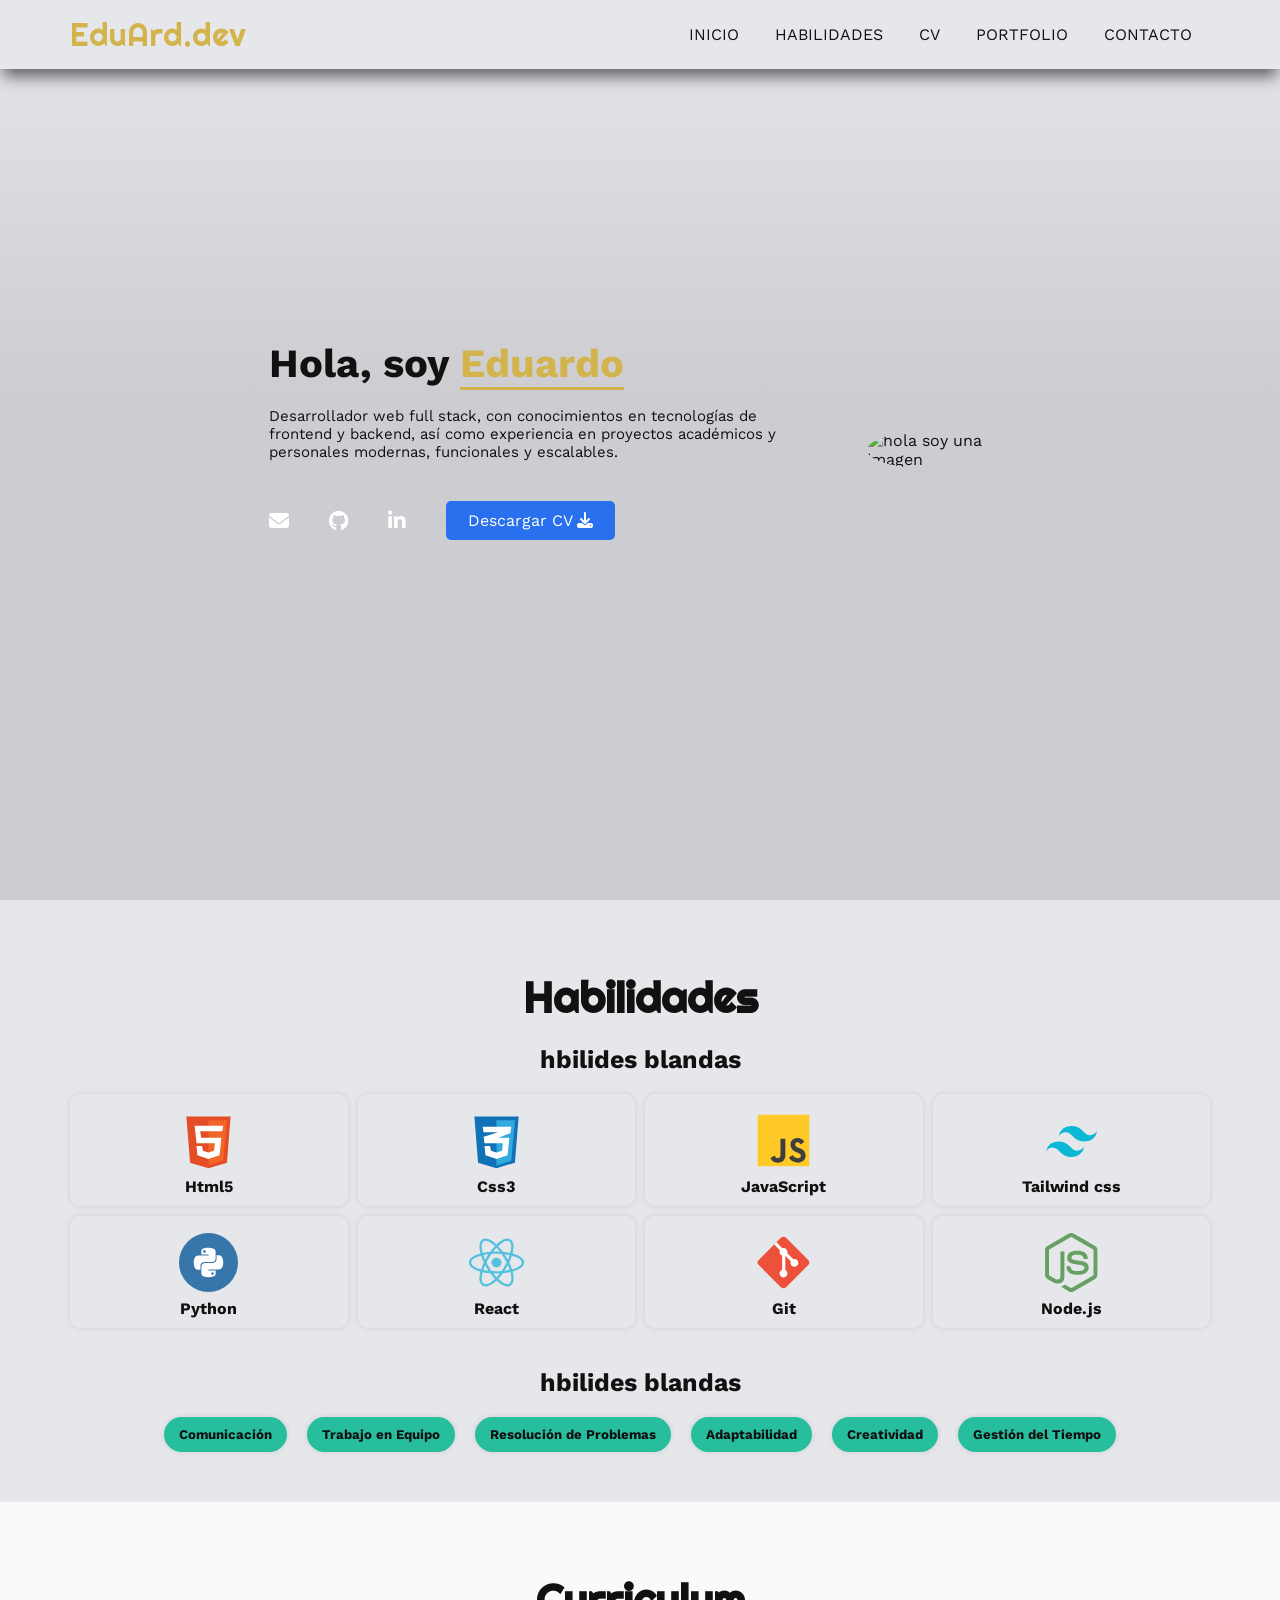
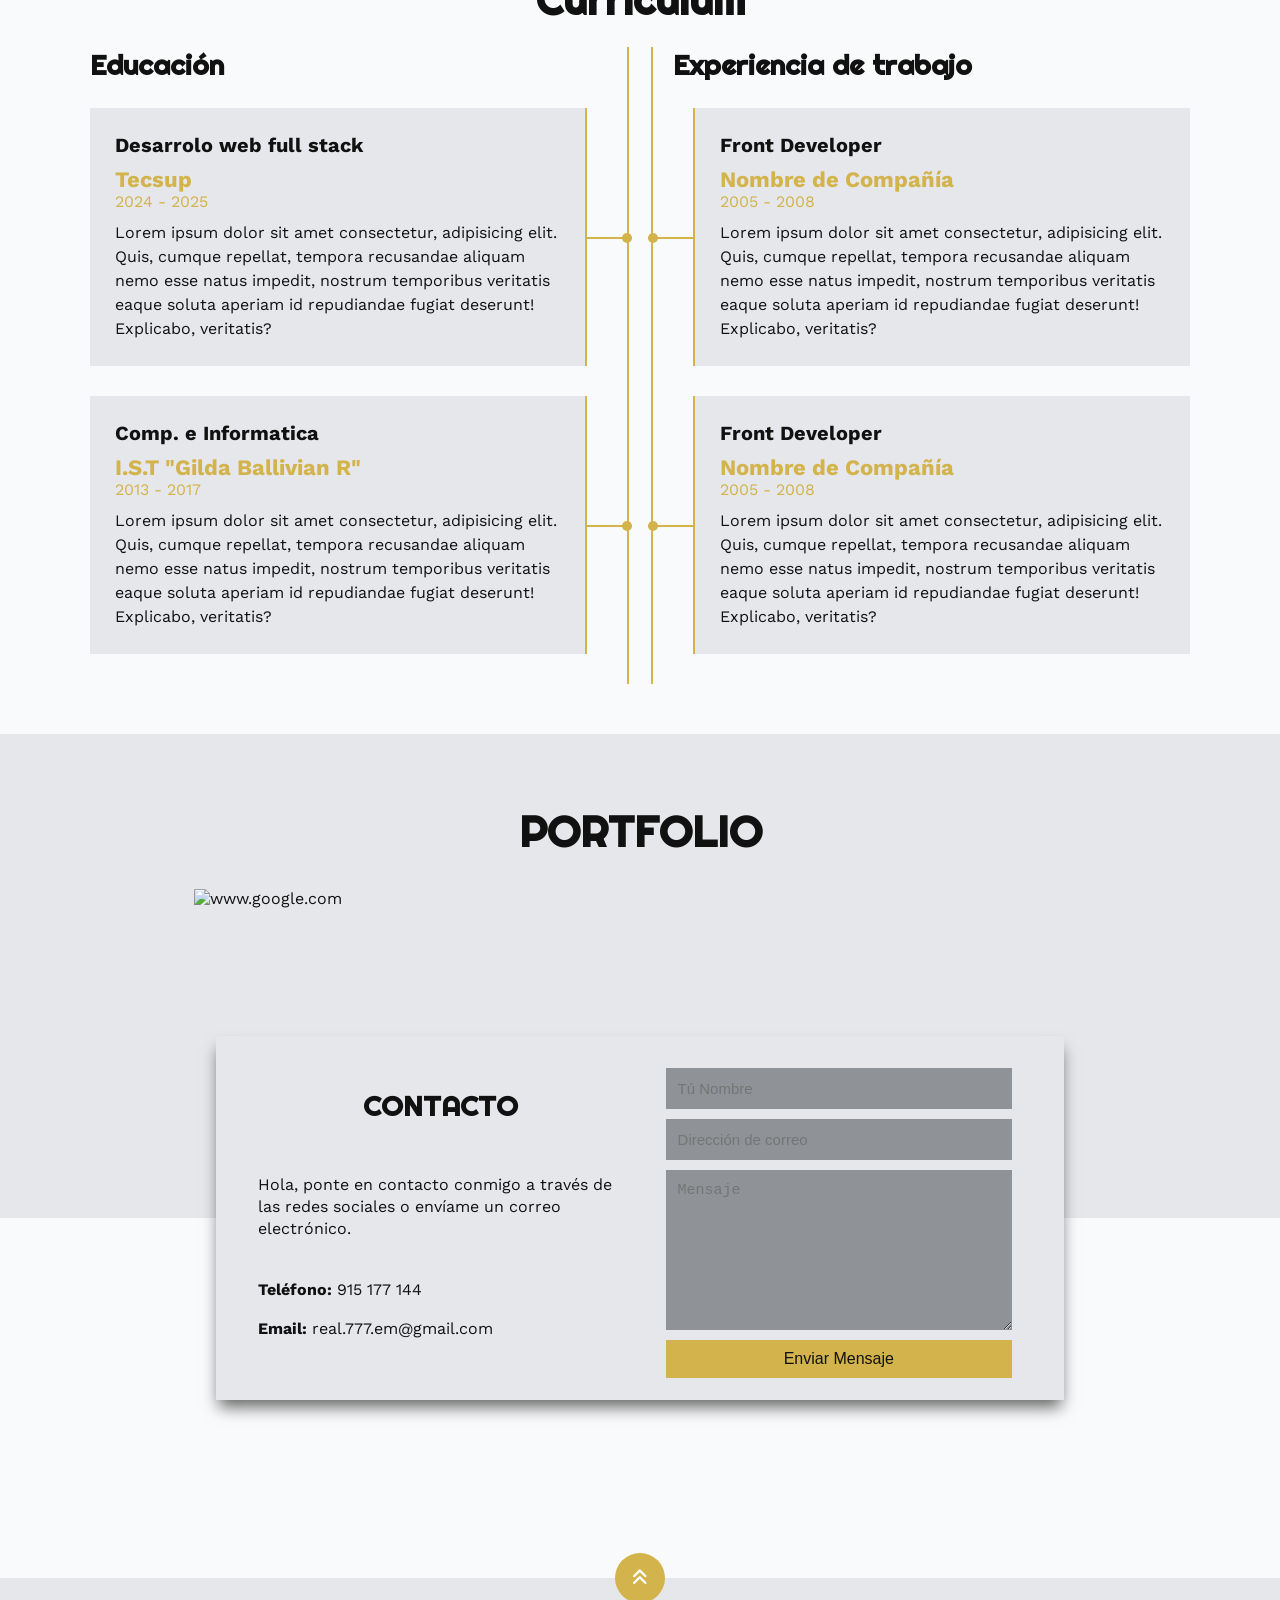
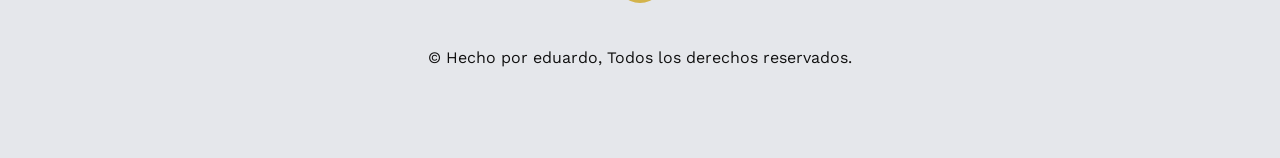
==== commit b13a1a95: "actualiza" ====
--- a/portafolio/index.html
+++ b/portafolio/index.html
@@ -15,7 +15,7 @@
                 <div class="contenedor">
                    
                    <div class="logo">
-                       <a href="#">EduArdd.dev</a>
+                       <a href="#">EduArd.dev</a>
                     </div>
                     <nav id="nav">
 
@@ -35,7 +35,7 @@
                     
                 </div>
         </div>
-            
+           
             <!-- inicio  -->
             
         <section  class="inicio">
@@ -71,7 +71,7 @@
                        
                         
                         <div class="images">
-                            <img src="img/perfil.png" alt="hola soy una imagen">
+                            <img src="" alt="hola soy una imagen">
                         </div>
                         
                         
@@ -345,4 +345,4 @@
     <script src="index.js"></script>
 
 </body>
-</html>+</html>
--- a/portafolio/css/styles.css
+++ b/portafolio/css/styles.css
@@ -0,0 +1,822 @@
+@import url('https://fonts.googleapis.com/css2?family=Righteous&family=Work+Sans:wght@100;300;400;600;800&display=swap');
+
+
+:root{
+  --font-primary: 'Work Sans', sans-serif;
+  --font-secondary: 'Open Sans', sans-serif;
+  
+ 
+
+  /* COLORS */
+
+  --color-fondo-header: #112344;
+  --color-fondo-main-secction: #0f1e3c;
+  --color-fondo-footer: #09172c;
+  --color-texto: #ffff;
+  --color-texto-green: #d3b34b;
+  
+  --color-gradient1 : rgba(56, 63, 66, 0.8);
+  --color-gradient2 : rgb(39, 47, 51);
+  
+
+  
+}
+
+[data-theme="ligt"] {
+  /* modo oscuro */
+ --color-fondo-header: #ffffff;
+  --color-fondo-main: #f3f4f6;
+  --color-fondo-footer: #111827;
+  --color-texto: #111;
+}
+
+
+
+
+
+
+
+
+
+
+
+/* Reset */
+* {
+	margin: 0;
+	padding: 0;
+	box-sizing: border-box;
+}
+/* Utility Classes */
+
+body,html{
+   
+    scroll-behavior: smooth;
+    font-family: var(--font-primary);
+    color:var(--color-texto);
+    font-size: 1rem;
+    overflow-x: hidden;
+
+}
+h1{
+    font-size: 40px;
+}
+h2{
+    font-size: 43px;
+}
+h3{
+    font-size: 25px;
+}
+
+
+.contenedor{
+    max-width: 1200px;
+    margin: 0 auto;
+    
+    padding: 0 30px;
+    
+}
+
+/* inicio  */
+
+    
+.navbar{
+    
+    background-color:var(--color-fondo-header);
+    box-shadow: 0px 10px 15px -3px rgba(0,0,0,0.6);
+    /* border:  solid red; */
+    padding: 14px 20px;
+    position: fixed;
+    width: 100%;
+    top: 0;
+    left: 0;
+    z-index: 99;
+   
+
+   
+}
+.navbar .contenedor{
+    display: flex;
+    justify-content: space-between;
+    align-items: center;
+    
+}
+nav ul{
+    display: flex;
+    list-style: none;
+    align-items: center;
+}
+.navbar .logo a{
+    font-family: 'Righteous';
+    font-size: 32px;
+    color: var(--color-texto-green);
+    text-decoration: none;
+    
+}
+
+nav a{
+    text-align: none;
+    color:var(--color-texto);
+    margin: 0 15px;
+    padding: 3px;
+    transition: .5s;
+    text-decoration: none;
+    
+}
+
+nav a:hover{
+     color: var(--color-texto-green);
+}
+
+.nav-responsive{
+    background-color:var(--color-texto-green);
+    color:var(--color-texto);
+    padding: 5px 10px;
+    border-radius: 5px;
+    cursor: pointer;
+    display: none;
+    
+
+}
+/* seccion inicio */
+
+.inicio{
+    background: linear-gradient(to top,  rgba(14, 21, 34, 0.8), rgb(6, 12, 24)),
+              url("../img/fondo.jpg") center / cover no-repeat;
+  background-attachment: scroll; 
+  height: 100vh;
+  color: #fff;
+  display: flex;
+  align-items: center;
+  justify-content: center; 
+  background-color: #272f33;
+  will-change: background-image; 
+
+    
+    
+}
+.display-1{
+   display: flex;
+   justify-content:center;
+   align-items: center;
+
+   gap: 1rem;
+  
+  
+}
+
+.display-1 .text{
+    width: 50%;
+    padding: 10px;
+    
+}
+.display-1 .text span{
+    color: var(--color-texto-green);
+    border-bottom: solid var(--color-texto-green);
+}
+.display-1 .text p{
+    padding: 20px 0;
+    font-size: 15px;
+    font-weight: normal;
+}
+
+
+.display-1 .social{
+   display: flex;
+   align-items: center;
+   /* border: solid; */
+   
+   padding: 20px  0;
+   gap: 2.5rem;
+
+}
+.display-1 .social a{
+    color: var(--color-texto);
+    align-items: center;
+    font-size: 20px;
+    transition: .3s;
+
+}
+.display-1 .social a:hover{
+    color: var(--color-texto-green);
+}
+
+
+
+.social .Descargar{
+    background-color:#2870ed;
+    border: none;
+    padding: 10px 22px;
+    border-radius: 5px;
+    /* z-index: 10; */
+    cursor: pointer;
+}
+.display-1 .social .Descargar a{
+    /* display: inline-block; */
+    color: var(--color-texto);
+    font-size: 16px;
+    text-decoration: none;
+ 
+
+}
+
+
+
+
+
+.display-1 img{
+    display:block;    
+    border-radius: 100%;
+    margin: auto;
+    width: 75%;
+    
+    
+
+}
+
+
+/* ceccion skills */
+
+.skills{
+    /* border: solid ; */
+    background-color: var(--color-fondo-main-secction);
+    color: var(--color-texto);
+    padding: 50px 20px;
+    /* border: solid rgb(60, 255, 0); */
+     max-height: 100%;
+
+}
+
+
+.skills h2{
+    font-family: 'Righteous';
+    text-align: center;
+    padding: 20px 0;
+    
+
+}
+.skills .filas h3{
+    text-align: center;
+
+    
+}
+.skills .fila-1{
+    /* border: solid green; */
+    padding: 20px 0;
+    display: flex;
+    flex-wrap: wrap;
+    justify-content: center;
+    gap: 10px;
+
+}
+.skills .fila1-wrap{
+    /* border: solid rgb(27, 124, 111); */
+    flex: 1 1 calc(25% - 10px); /* 4 columnas (25% cada una) */
+
+  background:transparent;
+  box-shadow: 0 0 6px rgba(0, 0, 0, 0.1);
+  
+  padding: 10px 0;
+  display:flex;
+  flex-direction: column;
+  align-items: center;
+  border-radius: 10px;
+}
+.filas .fila-2 .fila-text{
+    display: flex;
+    justify-content: center;
+    flex-wrap: wrap; 
+    gap: 20px;
+
+}
+.filas .fila-2 h3{
+    padding: 20px 0;
+}
+.filas .fila-2 .fila-text h5{
+   
+    padding: 10px 15px;
+    box-shadow: 0 0 6px rgba(0, 0, 0, 0.1);
+    border-radius:20px;
+    background: #1e2326;
+}
+
+
+
+
+/* SECCION CURRICULUM */
+.curriculum{
+    background-color:var(--color-fondo-header);
+    padding: 50px 20px;
+}
+
+.curriculum h2{
+    font-family: 'Righteous';
+    text-align: center;
+    padding: 20px 0;
+
+}
+.curriculum .fila{
+    display: flex;
+    justify-content: space-between;
+}
+.curriculum .fila .col{
+    width: 49%;
+    padding: 0 20px;
+}
+.curriculum .fila .col h3{
+    font-size: 28px;
+    font-family: 'Righteous';
+    margin-bottom: 25px;
+}
+.curriculum .fila .izquierda{
+    border-right: 2px solid var(--color-texto-green);
+}
+.curriculum .fila .derecha{
+    border-left: 2px solid var(--color-texto-green);
+}
+.curriculum .fila .item{
+    padding: 25px;
+    margin-bottom: 30px;
+    background-color: #252A2E;
+    position: relative;
+}
+.curriculum .fila .item h4{
+    font-size: 20px;
+    margin-bottom: 10px;
+}
+.curriculum .fila .item .casa{
+    color: var(--color-texto-green);
+    font-size: 22px;
+    font-weight: bold;
+    display: block;
+}
+.curriculum .fila .item .fecha{
+    display: block;
+    color: var(--color-texto-green);
+    margin-bottom: 10px;
+}
+.curriculum .fila .item p{
+    line-height: 24px;
+}
+.curriculum .fila .izq{
+    border-right: 2px solid var(--color-texto-green);
+    margin-right: 20px;
+}
+.curriculum .fila .der{
+    border-left: 2px solid var(--color-texto-green);
+    margin-left: 20px;
+}
+.curriculum .fila .item .conectori{
+    height: 2px;
+    background-color: var(--color-texto-green);
+    width: 47px;
+    position: absolute;
+    top: 50%;
+    right: -47px;
+    z-index: 5;
+}
+.curriculum .fila .item .conectori .circuloi{
+    display: block;
+    height: 10px;
+    width: 10px;
+    border-radius: 50%;
+    background-color: var(--color-texto-green);
+    float: right;
+    position: relative;
+    bottom: 4px;
+}
+.curriculum .fila .item .conectord{
+    height: 2px;
+    background-color:var(--color-texto-green);
+    width: 47px;
+    position: absolute;
+    top: 50%;
+    left: -47px;
+    z-index: 5;
+}
+.curriculum .fila .item .conectord .circulod{
+    display: block;
+    height: 10px;
+    width: 10px;
+    border-radius: 50%;
+    background-color:var(--color-texto-green);
+    float: left;
+    position: relative;
+    bottom: 4px;
+}
+
+/* seccion portafolio */
+.portfolio{
+    background-color: var(--color-fondo-main-secction);
+    padding: 50px 20px;
+    /* height: 100vh; */
+   padding-bottom: 100px;
+
+    
+    
+}
+.portfolio .contenedor{
+    padding-bottom:200px;
+    /* height: 100vh; */
+}
+.portfolio h2{
+    font-family: 'Righteous';
+    text-align: center;
+    padding: 20px 0;
+}
+.portfolio .galeria{
+    display: flex;
+    flex-wrap: wrap;
+    justify-content: space-around;
+}
+.portfolio .galeria .proyecto{
+    position: relative;
+    max-width: 340px;
+    height: fit-content;
+    margin: 10px;
+    cursor: pointer;
+}
+.portfolio .galeria .proyecto img{
+    width: 100%;
+    display: block;
+}
+.portfolio .galeria .proyecto .overlay{
+    position: absolute;
+    top: 0;
+    width: 100%;
+    height: 100%;
+    text-align: center;
+    background: linear-gradient(90deg,rgba(21, 186, 131, 1) 0%, rgba(87, 199, 133, 1) 50%, rgba(237, 221, 83, 1) 100%);;
+    display: flex;
+    flex-direction: column;
+    justify-content: center;
+    transition: 1s;
+    font-size: 18px;
+    letter-spacing: 3px;
+    opacity: 0;
+}
+.portfolio .galeria .proyecto .overlay .link{
+    /* border: solid rgb(223, 12, 128); */
+    padding-top: 55px;
+    display: flex;
+    gap: 3rem ;
+    justify-content: center;
+    align-items: center; 
+    text-align: center;
+    
+}
+.portfolio .galeria .proyecto .overlay .link svg{
+   height: 40px;
+   width: 40px;
+   
+}
+.portfolio .galeria .proyecto .overlay h3{
+    margin-bottom: 20px;
+    transition: 1s;
+}
+.portfolio .galeria .proyecto .overlay:hover{
+    opacity: 1;
+}
+.portfolio .galeria .proyecto .overlay:hover h3{
+    margin-bottom: 0px;
+}
+
+
+
+/* SECCION CONTACTO */
+
+
+footer{
+
+position: relative;
+/* background: #33d412; */
+
+
+
+}
+
+.fondo{
+    background-image: url(../img/contact_bg.png);
+    background-color: var(--color-fondo-header);
+    background-size: cover;
+    height: 40vh;
+    
+
+}
+.contacto{
+  
+    
+   
+    
+     width: min(100% - 3rem, 53rem);
+    
+     position:absolute ;
+     
+     left: 50%;
+     transform: translate(-50%, -50%);
+    
+     background-color: rgb(12, 19, 34);
+     box-shadow: 0px 10px 15px -3px rgba(0,0,0,0.6);
+     padding:12px;
+
+    
+     align-items: center;
+     gap: 2rem;
+     /* border-radius: 1rem; */
+   
+      
+}
+.fondo .contacto .contenedor{
+    /* border: solid green; */
+    display: flex;
+    gap: 2rem;
+    /* border: solid ; */
+    padding-top: 10px;
+    
+   
+}
+.text-contact{
+    width: 50%;
+}
+.contacto h2{
+    font-size: 28px;
+    font-family: 'Righteous';
+    text-align: center;
+    padding: 30px 0;
+   
+}
+.text-contact p{
+    padding: 20px 0;
+    line-height: 22px
+}
+
+.text-contact ul{
+    padding-top: 10px;
+    
+}
+.text-contact ul li{
+    list-style: none;
+    padding: 10px 0;
+   
+}
+
+
+
+
+
+.contacto .contenedor .col{
+    /* border:  solid red; */
+    /* width: 100%; */
+    width:50%;
+    margin: 0 auto; 
+    padding: 10px;
+    /* border:  solid ; */
+  
+    
+}
+
+.contacto .col input, .contacto .col textarea{
+    display: block;
+    width: 100%;
+    padding: 12px;
+    border: none;
+    margin-bottom: 10px;
+    background-color: #2e3338;
+    font-size: 15px;
+}
+.contacto button{
+    cursor: pointer;
+    background-color: transparent;
+    /* border: 2px solid #fff; */
+  
+    width: fit-content;
+  
+   
+    width: 100%;
+    padding: 10px 22px;
+    font-size: 16px;
+    color: #fff;
+    position: relative;
+    z-index: 10;
+}
+.contacto button .overlay{
+    position: absolute;
+    top: 0;
+    left: 0;
+    width: 0;
+    height: 100%;
+    background-color: var(--color-texto-green);
+    z-index: -1;
+    transition: 1s;
+}
+.contacto button:hover .overlay{
+    width: 100%;
+}
+
+
+/* footer */
+.main-footer{
+    background: var(--color-fondo-footer);
+    height: 20vh;
+   
+
+}
+.main-footer .arriba{
+    display:inline-block;
+    text-align: center;
+    width: 50px;
+    height: 50px;
+    background-color:var(--color-texto-green);
+    
+    position: relative;
+    left: 50%;
+    transform: translateX(-50% );
+    top: -25px;
+    border-radius: 50%;
+    line-height: 50px;
+    color:var(--color-texto);
+    font-size: 18px;   
+}
+
+
+
+.main-footer-text{
+    text-align: center;
+    padding-top: 20px;
+    
+    align-items: center;
+    
+}
+
+
+/* seccion reponsive */
+/* SECCION RESPONSIVE */
+@media screen and (max-width:980px){
+    nav{
+        display: none;
+    }
+    .nav-responsive{
+        display: block;
+    }
+    nav.responsive{
+        display: block;
+        position: absolute;
+        right: 0;
+        top: 75px;
+        background-color: #252A2E;
+        width: 180px;
+    }
+    nav.responsive ul{
+        display: block !important;
+    }
+    nav.responsive ul li{
+        border-bottom: 1px solid #fff;
+        padding: 10px 0;
+    }
+}
+
+
+@media screen and (max-width: 768px) {
+
+
+
+  .inicio .display-1 {
+    flex-direction: column-reverse;
+    text-align: center;
+  }
+  .inicio{
+    height: 100vh;
+    
+    
+  }
+  .display-1 .text{
+    width: 100%;
+  }
+.display-1 .social{
+    
+    display: flex;
+    justify-content: center;
+
+    
+}
+.skills .fila1-wrap {
+    flex: 1 1 calc(50% - 10px); 
+  }
+
+  .inicio .display-1 img{
+    width: 50%;
+  }
+ 
+    
+      .curriculum .fila{
+        display: block;
+    }
+    .curriculum .fila .col{
+        width: 90%;
+    }
+    .curriculum .fila .derecha{
+        margin-left: 20px;
+    }
+    
+     .portfolio .galeria{
+        display: block;
+        width: 100%;
+       
+    }
+    .portfolio{
+        padding-bottom: 250px;
+    }
+    .portfolio .galeria .proyecto{
+        max-width: 100%;
+    }
+    .portfolio .galeria .proyecto img{
+        width: 100%;
+    }
+    .fondo .contacto .contenedor {
+        display: block;
+        text-align: center;
+        
+    
+        /* border: solid; */
+    }
+    .fondo .text-contact{
+        width: 100%;
+        
+    }
+    .fondo .text-contact h2{
+        padding: 20px 0;
+    }
+    .fondo .text-contact p{
+        padding: 0 ;
+        
+        /* border: solid green; */
+    }
+    .fondo .contacto .col{
+        width: 100%;
+    }
+    .fondo{
+        height: 50vh;
+    }
+
+}
+
+
+/* modo light */
+
+
+
+@media (prefers-color-scheme: light) {
+  body {
+    background-color: #ffffff;
+    color: #111111;
+  }
+  .navbar{
+    background-color: #e5e7eb;
+  }
+  .navbar a{
+    color: #111;
+  }
+   nav.responsive{
+        background-color: #e5e7eb; 
+    }
+  .inicio{
+     background: linear-gradient(to top, rgba(205, 205, 209, 1) 56%, rgba(229, 231, 235, 1) 100%),
+              url("../img/fondo.jpg") center / cover no-repeat;
+  background-attachment: scroll; 
+  color:#111111;
+  }
+  .skills{
+     background-color: #e5e7eb;
+    color: #111111;
+  }
+  .filas .fila-2 .fila-text h5{
+    background: #27be9e;
+}
+  .curriculum{
+    background-color: #f9fafb;
+  }
+  .curriculum .fila .item{
+    background-color:#e5e7eb;   
+}
+  .portfolio{
+    background-color: #e5e7eb;
+  }
+  footer .fondo {
+    background-color: #f9fafb;
+  }
+  .fondo .contacto{
+    background-color: #e5e7eb;
+  }
+  .contacto .col input, .contacto .col textarea{
+    background-color: #8f9296;
+}
+.contacto button{
+    background-color:var(--color-texto-green);
+    border: none;
+    color: #111;
+   
+}
+  footer .main-footer{
+    background-color: #e5e7eb;
+  }
+
+}
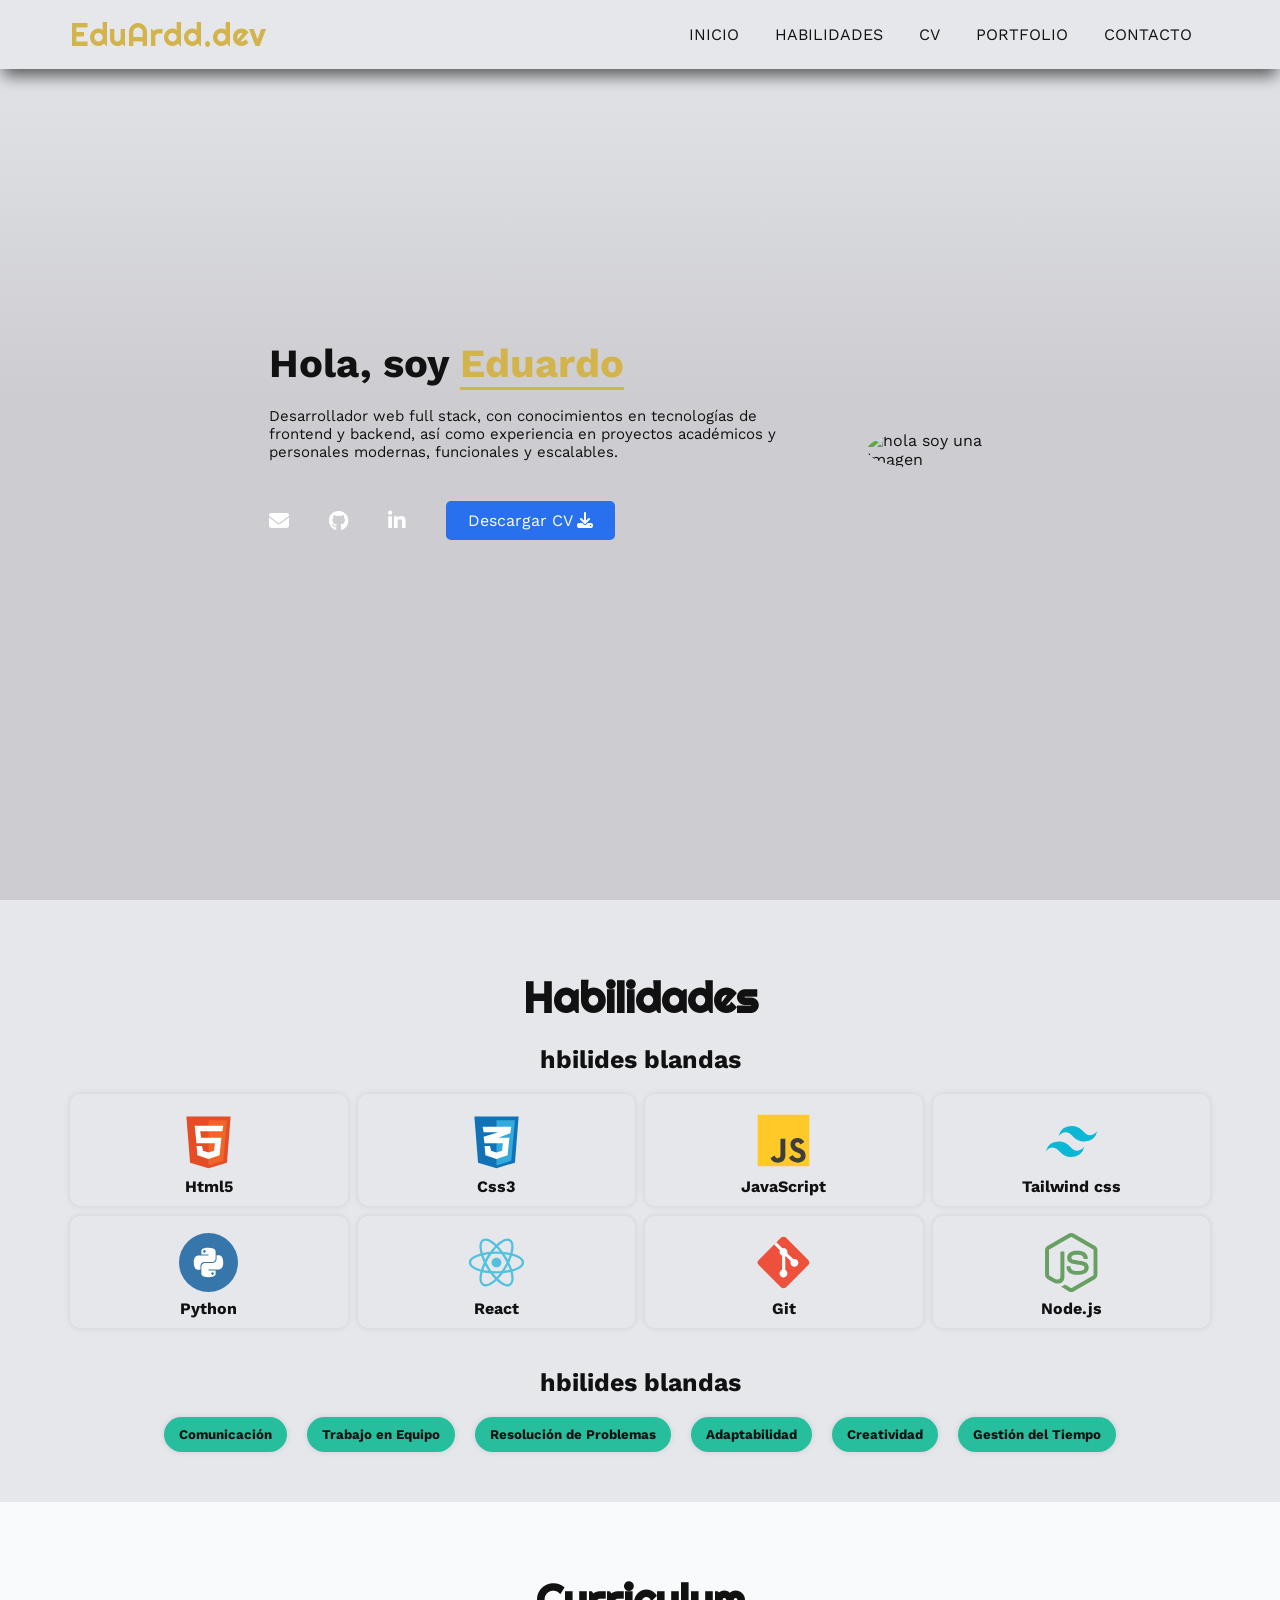
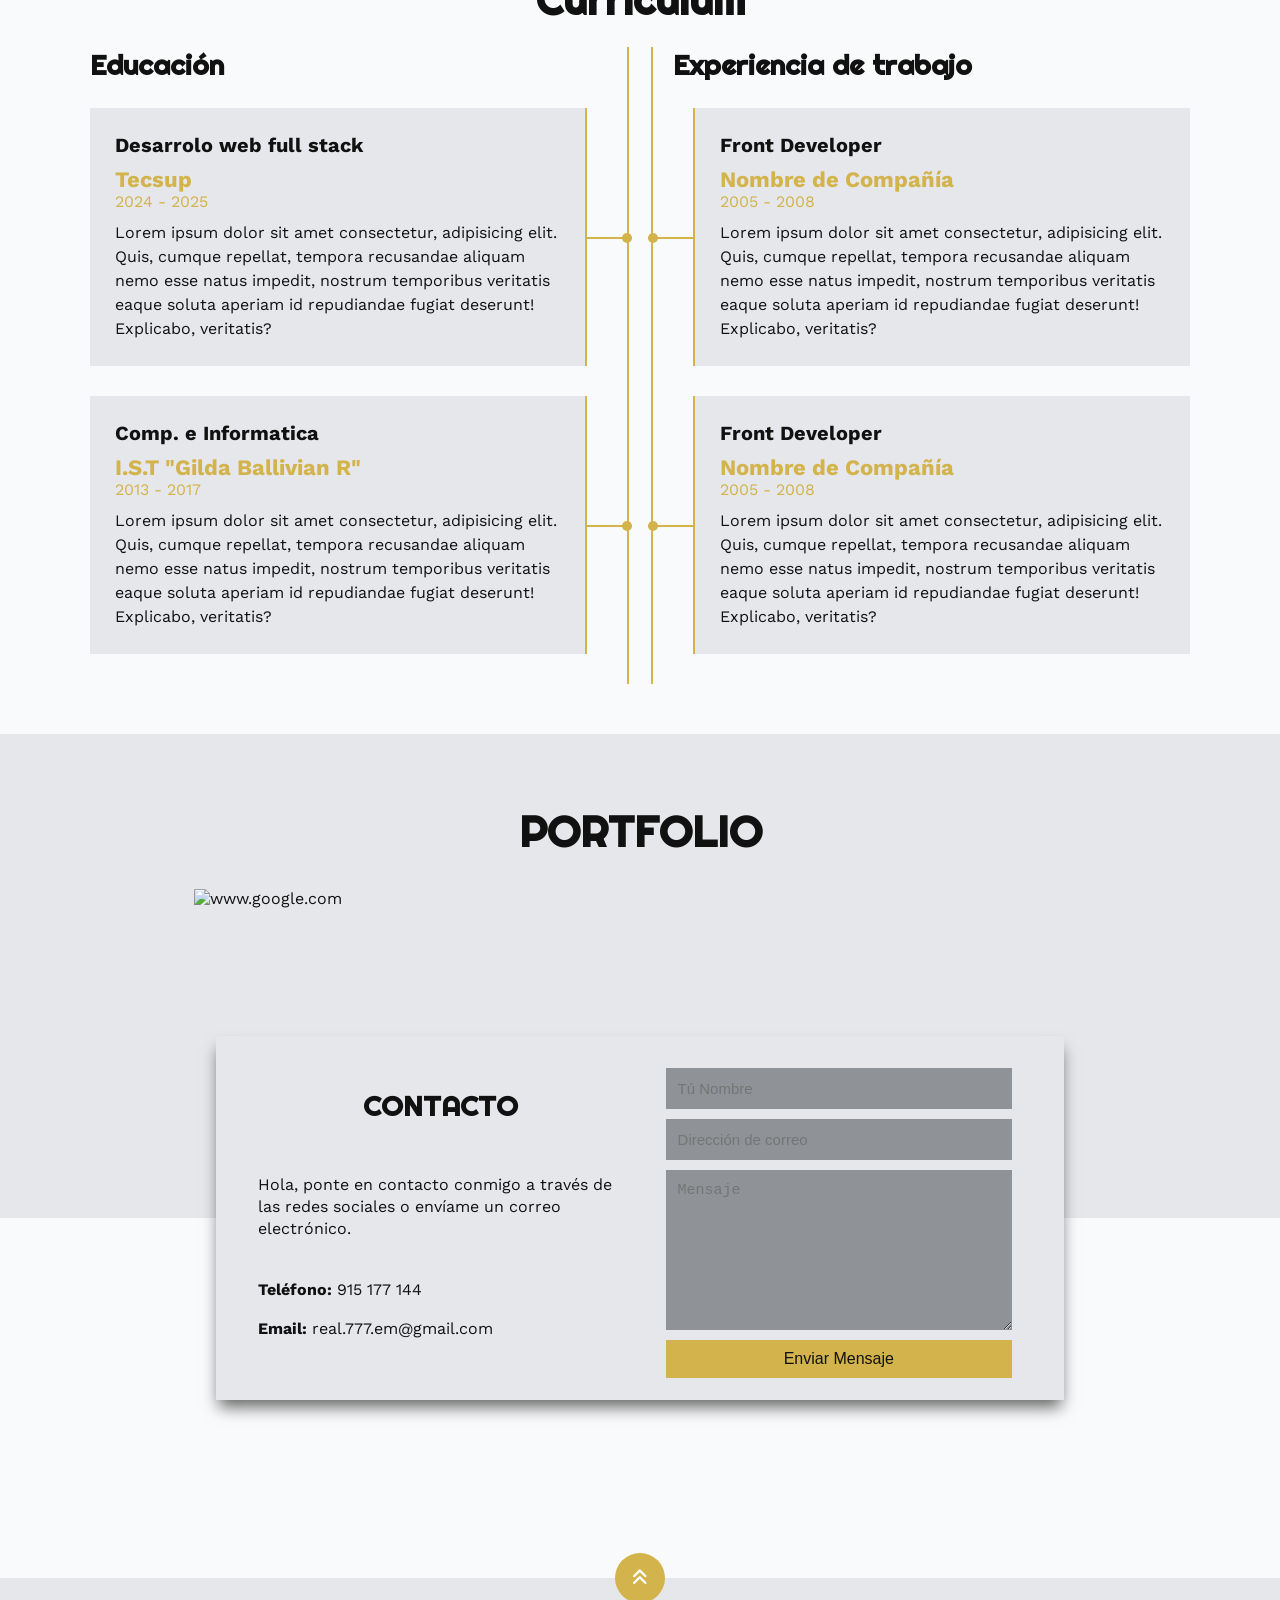
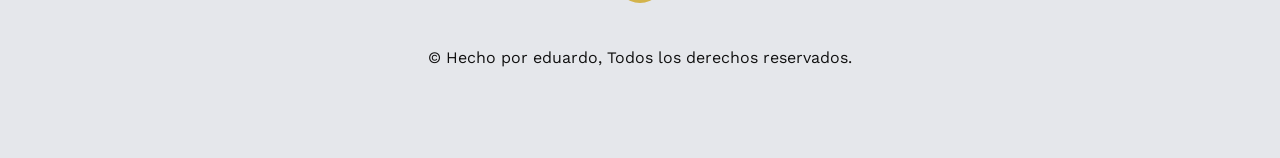
==== commit f62478c4: "Merge branch 'main' of https://github.com/Dev-1byte/practicas" ====
--- a/portafolio/index.html
+++ b/portafolio/index.html
@@ -15,7 +15,7 @@
                 <div class="contenedor">
                    
                    <div class="logo">
-                       <a href="#">EduArd.dev</a>
+                       <a href="#">EduArdd.dev</a>
                     </div>
                     <nav id="nav">
 
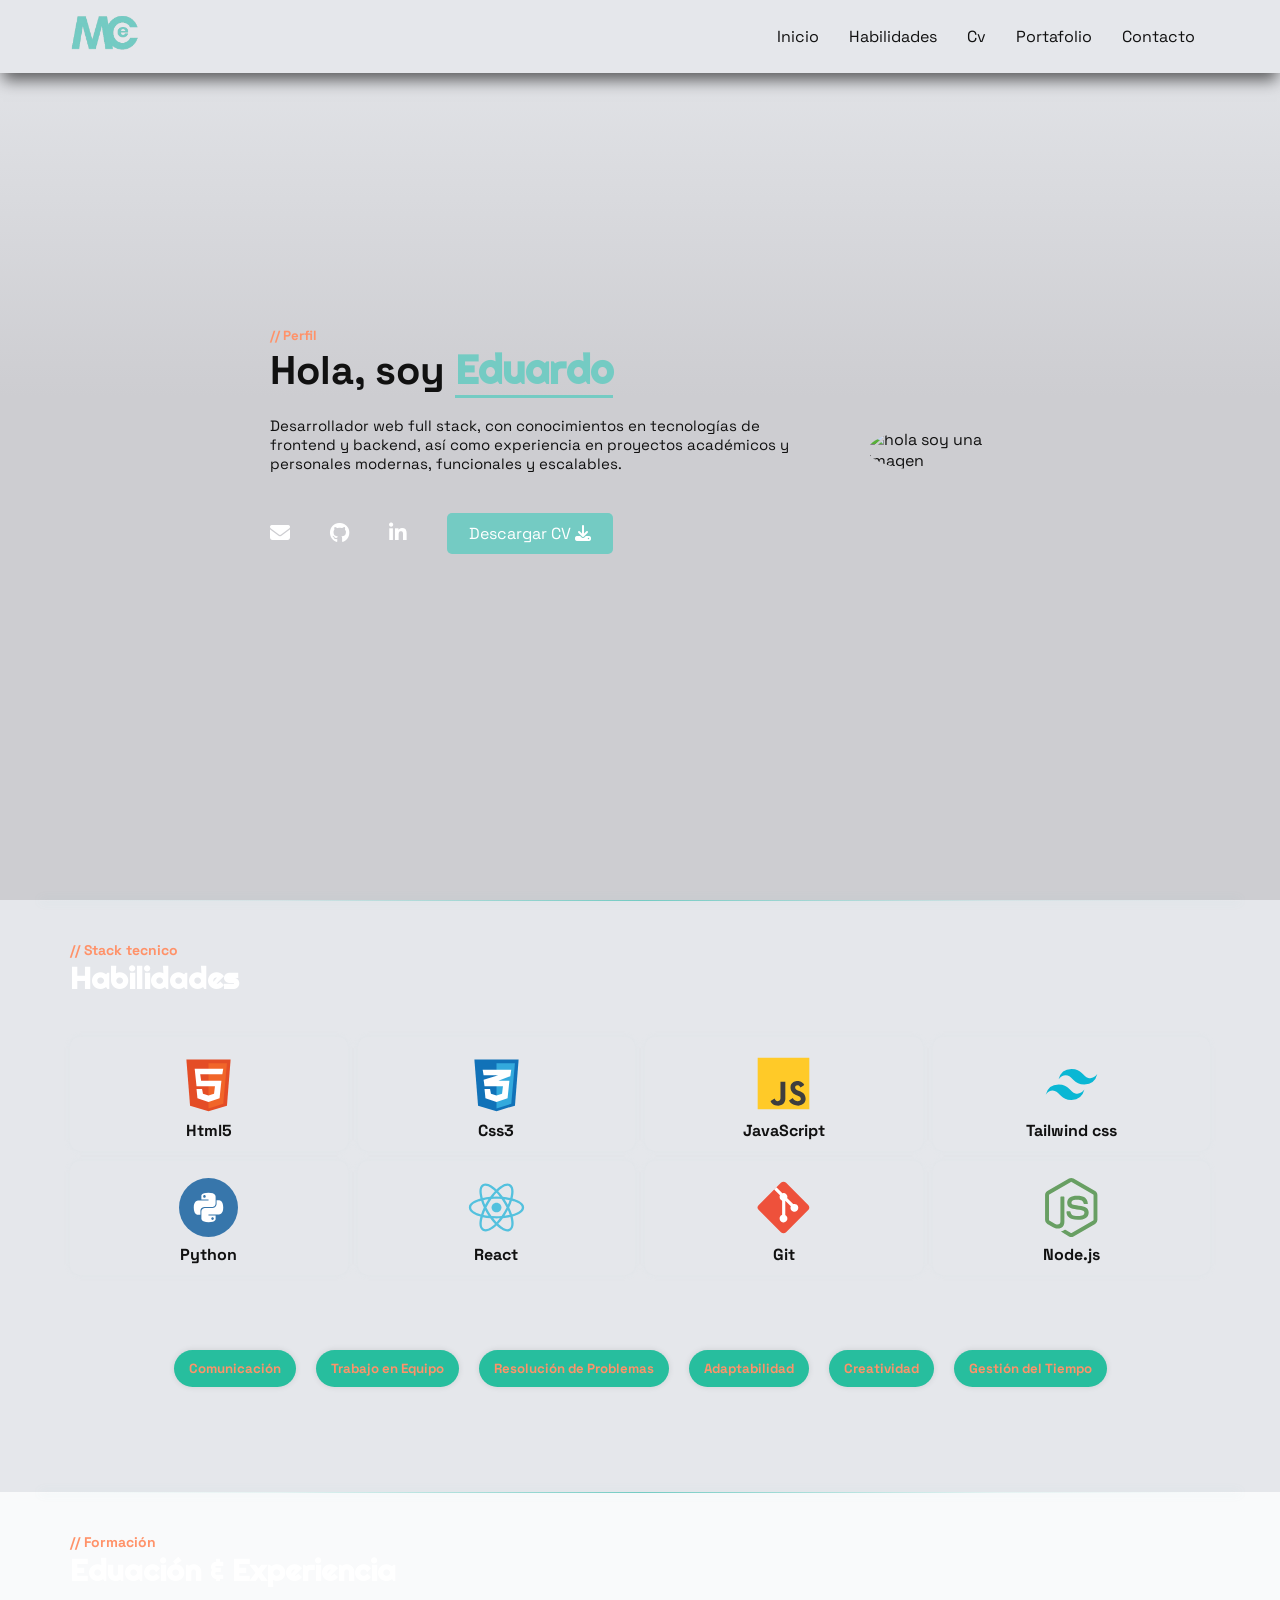
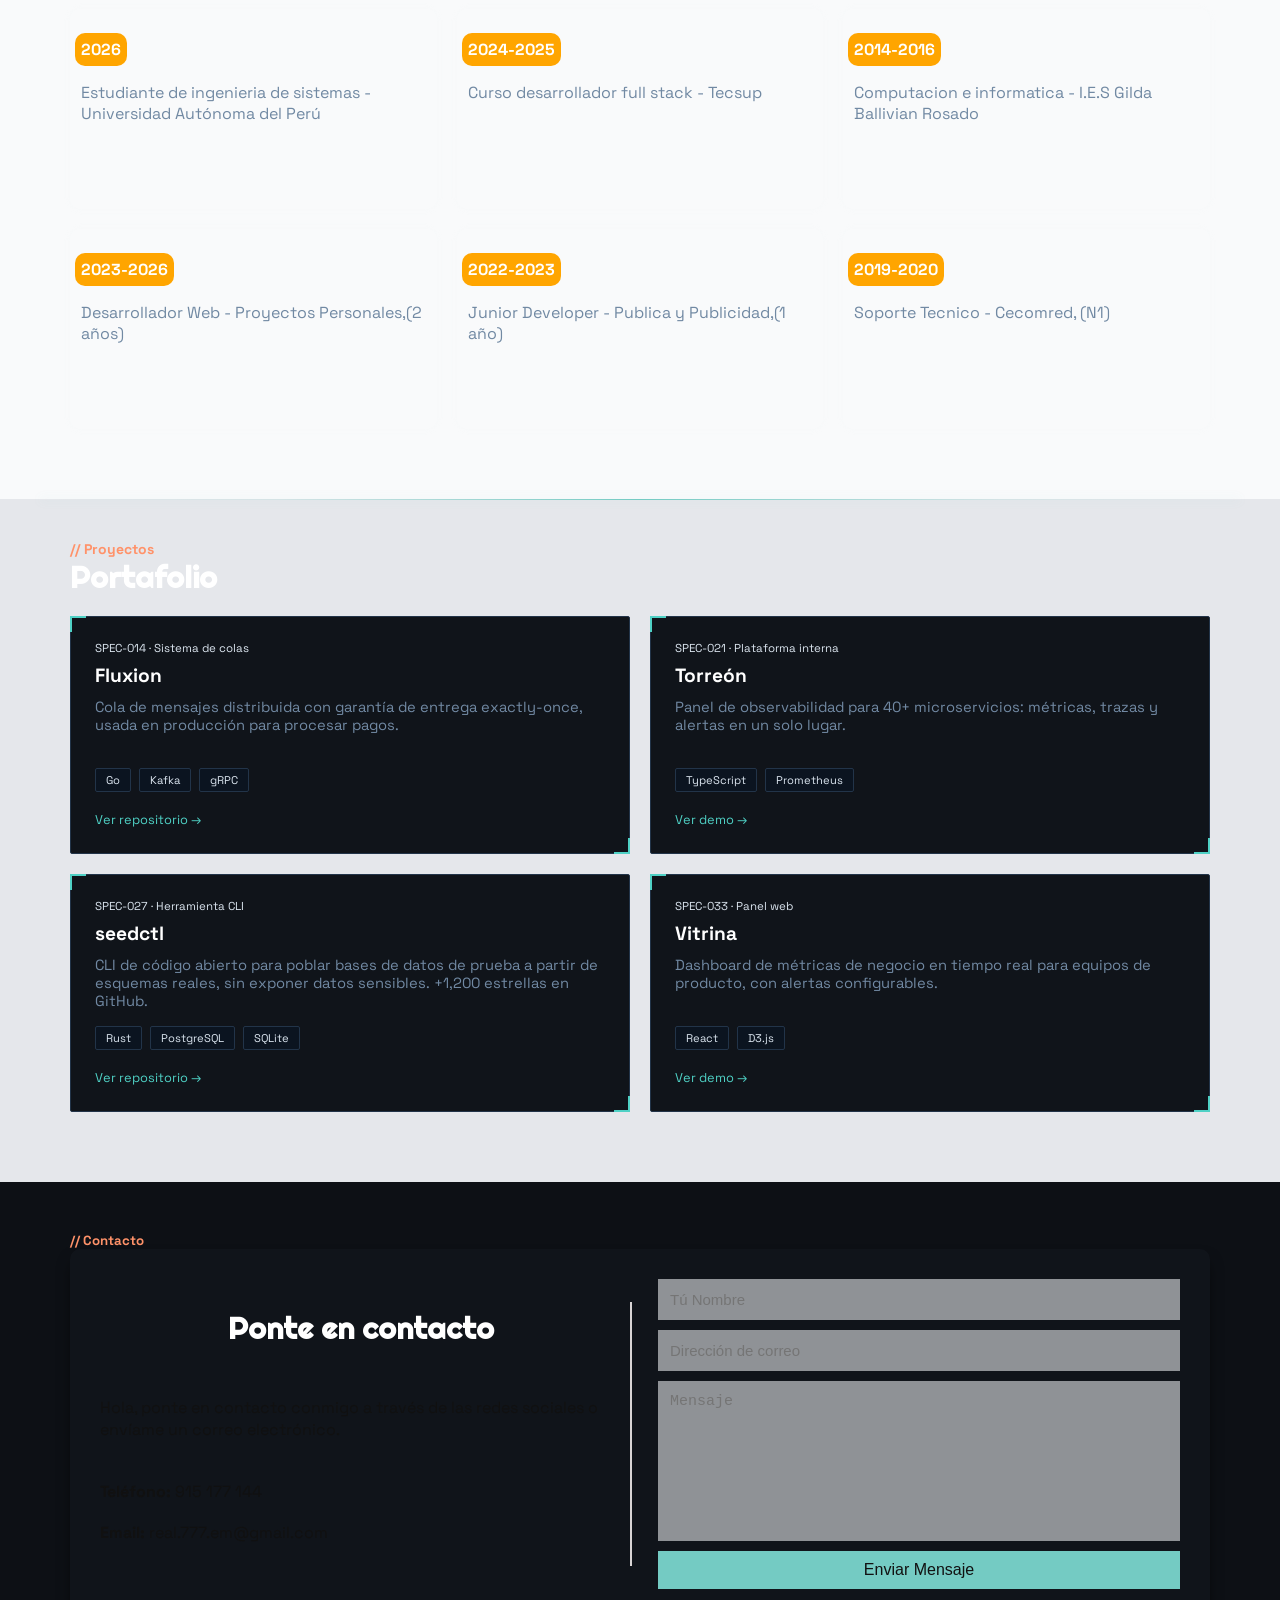
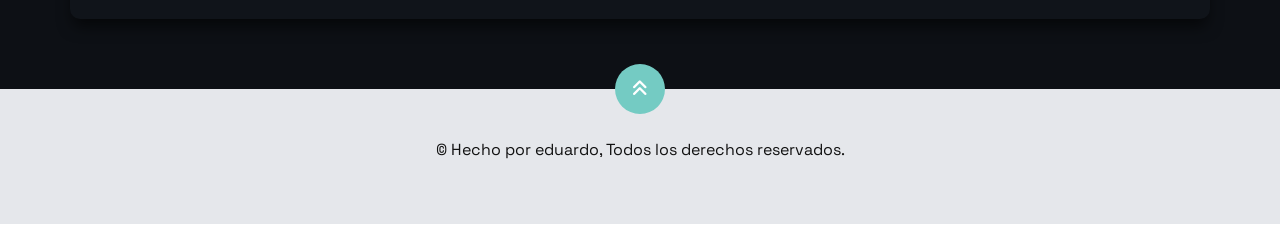
==== commit dab476ff: "actualizando portafolio" ====
--- a/portafolio/index.html
+++ b/portafolio/index.html
@@ -1,141 +1,190 @@
 <!DOCTYPE html>
 <html lang="en">
+
 <head>
     <meta charset="UTF-8">
     <meta name="viewport" content="width=device-width, initial-scale=1.0">
-    <link rel="stylesheet" href="https://cdnjs.cloudflare.com/ajax/libs/font-awesome/6.1.2/css/all.min.css" integrity="sha512-1sCRPdkRXhBV2PBLUdRb4tMg1w2YPf37qatUFeS7zlBy7jJI8Lf4VHwWfZZfpXtYSLy85pkm9GaYVYMfw5BC1A==" crossorigin="anonymous" referrerpolicy="no-referrer" />
+    <link rel="stylesheet" href="https://cdnjs.cloudflare.com/ajax/libs/font-awesome/6.1.2/css/all.min.css"
+        integrity="sha512-1sCRPdkRXhBV2PBLUdRb4tMg1w2YPf37qatUFeS7zlBy7jJI8Lf4VHwWfZZfpXtYSLy85pkm9GaYVYMfw5BC1A=="
+        crossorigin="anonymous" referrerpolicy="no-referrer" />
     <link rel="stylesheet" href="./css/styles.css">
     <title>portafolio | Eduardo</title>
 </head>
+
 <body>
     <!-- encabezado  -->
     <header id="inicio">
-     
+
         <div class="navbar">
-                <div class="contenedor">
-                   
-                   <div class="logo">
-                       <a href="#">EduArdd.dev</a>
-                    </div>
-                    <nav id="nav">
-
-                        <ul>
-                            <li><a href="#inicio" onclick="seleccionar()" >INICIO</a></li>
-                            <li><a href="#skills" onclick="seleccionar()">HABILIDADES</a></li>
-                            <li><a href="#curriculum" onclick="seleccionar()">CV</a></li>
-                            <li><a href="#portfolio" onclick="seleccionar()">PORTFOLIO</a></li>
-                            <li><a href="#contacto" onclick="seleccionar()">CONTACTO</a></li>
-
-                        </ul>
-                    </nav>
-                        <div class="nav-responsive" onclick="mostrarOcultarMenu()">
-                            <i class="fa-solid fa-bars"></i>
-                        </div>
-                    
-                    
-                </div>
-        </div>
-           
-            <!-- inicio  -->
-            
-        <section  class="inicio">
             <div class="contenedor">
-                    <div class="display-1">
-
-                        <div class="text">
-
-                              <h1>Hola, soy <span> Eduardo</span></h1>
-                              <p class="sobremi">Desarrollador web full stack, con conocimientos en tecnologías de frontend       y backend, así como experiencia en proyectos       académicos y personales modernas, funcionales y       escalables.</p>
-
-
-
-                         <div class="social">
+
+                <div class="logo">
+                    <img src="./img/logo2.png" alt="#inicio">
+                </div>
+                <nav id="nav">
+
+                    <ul>
+                        <li><a href="#inicio" onclick="seleccionar()" class="nav-link">Inicio</a></li>
+                        <li><a href="#skills" onclick="seleccionar()" class="nav-link">Habilidades</a></li>
+                        <li><a href="#curriculum" onclick="seleccionar()" class="nav-link">Cv</a></li>
+                        <li><a href="#portfolio" onclick="seleccionar()" class="nav-link">Portafolio</a></li>
+                        <li><a href="#contacto" onclick="seleccionar()" class="nav-link">Contacto</a></li>
+
+                    </ul>
+                </nav>
+                <div class="nav-responsive" onclick="mostrarOcultarMenu()">
+                    <i class="fa-solid fa-bars"></i>
+                </div>
+
+
+            </div>
+        </div>
+
+        <!-- inicio  -->
+
+        <section class="inicio">
+            <div class="contenedor">
+                <div class="display-1">
+
+                    <div class="text">
+                        <h5>// Perfil</h5>
+
+                        <h1>Hola, soy <span> Eduardo</span></h1>
+                        <p class="sobremi">Desarrollador web full stack, con conocimientos en tecnologías de frontend y
+                            backend, así como experiencia en proyectos académicos y personales modernas, funcionales y
+                            escalables.</p>
+
+
+
+                        <div class="social">
                             <a href="#"><i class="fa-solid fa-envelope"></i></a>
                             <a href="#"><i class="fa-brands fa-github"></i></a>
-                            <a href="https://www.linkedin.com/in/eduardo-martinez-canales-8237ba25a/" target="_blank" rel="noopener noreferrer" ><i class="fa-brands fa-linkedin-in" ></i></a>
-
-                           <div class="Descargar">
-                              <a href="documents/cv.pdf" download="Micv.pdf">
-                                  Descargar CV <i class="fa-solid fa-download"></i>
+                            <a href="https://www.linkedin.com/in/eduardo-martinez-canales-8237ba25a/" target="_blank"
+                                rel="noopener noreferrer"><i class="fa-brands fa-linkedin-in"></i></a>
+
+                            <div class="Descargar">
+                                <a href="documents/cv.pdf" download="Micv.pdf">
+                                    Descargar CV <i class="fa-solid fa-download"></i>
                                 </a>
 
-                           </div>
-
-                         </div>                           
-
-
+                            </div>
 
                         </div>
 
-                    
-                       
-                        
-                        <div class="images">
-                            <img src="" alt="hola soy una imagen">
-                        </div>
-                        
-                        
-                    </div>
-                </div>
+
+
+                    </div>
+
+
+
+
+                    <div class="images">
+                        <img src="" alt="hola soy una imagen">
+                    </div>
+
+
+                </div>
+            </div>
         </section>
     </header>
-     
+
 
     <!-- SECCION SKILLS -->
     <section class="skills" id="skills">
+        <div class="section-divider"></div>
         <div class="contenedor">
+            <h6>// Stack tecnico</h6>
             <h2>Habilidades</h2>
             <div class="filas">
-                <h3>hbilides blandas </h3>
+        
                 <div class="fila-1">
 
                     <div class="fila1-wrap">
-                        <svg xmlns="http://www.w3.org/2000/svg" width="59" height="73" fill="none" viewBox="0 0 32 32"><path fill="#E44D26" d="M6 28 4 3h24l-2 25-10 3-10-3Z"/><path fill="#F16529" d="M26 5H16v24.5l8-2.5 2-22Z"/><path fill="#fff" d="M9.5 17.5 8.5 8H24l-.5 3h-12l.5 3.5h11L22 24l-6 2-6-2-.5-5h3l.5 2.5 3 1 3-1 .5-4h-10Z"/></svg>
+                        <svg xmlns="http://www.w3.org/2000/svg" width="59" height="73" fill="none" viewBox="0 0 32 32">
+                            <path fill="#E44D26" d="M6 28 4 3h24l-2 25-10 3-10-3Z" />
+                            <path fill="#F16529" d="M26 5H16v24.5l8-2.5 2-22Z" />
+                            <path fill="#fff"
+                                d="M9.5 17.5 8.5 8H24l-.5 3h-12l.5 3.5h11L22 24l-6 2-6-2-.5-5h3l.5 2.5 3 1 3-1 .5-4h-10Z" />
+                        </svg>
                         <h4>Html5</h4>
-                        
-                    </div>
-                      <div class="fila1-wrap">
-                        <svg xmlns="http://www.w3.org/2000/svg"  width="59" height="73" fill="none" viewBox="0 0 32 32"><path fill="#1172b8" d="M6 28 4 3h24l-2 25-10 3z"/><path fill="#3ad" d="M26 5H16v24.5l8-2.5z"/><path fill="#fff" d="M19.5 17.5h-10L9 14l8-2.5H9l-.5-3H24l-.5 3.5-6.5 2.5h6L22 24l-6 2-6-2-.5-5h3l.5 2.5 3 1 3-1z"/></svg>
+
+                    </div>
+                    <div class="fila1-wrap">
+                        <svg xmlns="http://www.w3.org/2000/svg" width="59" height="73" fill="none" viewBox="0 0 32 32">
+                            <path fill="#1172b8" d="M6 28 4 3h24l-2 25-10 3z" />
+                            <path fill="#3ad" d="M26 5H16v24.5l8-2.5z" />
+                            <path fill="#fff"
+                                d="M19.5 17.5h-10L9 14l8-2.5H9l-.5-3H24l-.5 3.5-6.5 2.5h6L22 24l-6 2-6-2-.5-5h3l.5 2.5 3 1 3-1z" />
+                        </svg>
                         <h4>Css3</h4>
-                        
-                    </div>
-                     <div class="fila1-wrap">
-                         <svg xmlns="http://www.w3.org/2000/svg" width="59" height="73" fill="none" viewBox="0 0 32 32"><path fill="#FFCA28" d="M2 2h28v28H2z"/><path fill="#3E3E3E" d="m19 25.288 2.061-1.364c.162.507 1.185 1.713 2.477 1.713 1.293 0 1.893-.706 1.893-1.174 0-1.275-1.32-1.725-1.954-1.94a3.689 3.689 0 0 1-.246-.09 3.68 3.68 0 0 0-.133-.053c-.705-.269-3.306-1.262-3.306-4.143 0-3.172 3.062-3.537 3.754-3.537.453 0 2.63.056 3.716 2.094l-2 1.396c-.439-.889-1.167-1.182-1.616-1.182-1.108 0-1.338.812-1.338 1.182 0 1.037 1.203 1.502 2.22 1.894.265.103.518.2.734.303 1.107.523 2.738 1.38 2.738 4.076C28 25.813 26.867 28 24.015 28c-3.83 0-4.846-2.3-5.015-2.712ZM9 25.559l2.149-1.364c.168.508.822 1.443 1.772 1.443.949 0 1.435-.975 1.435-1.443V15h2.642v9.195c.043 1.269-.66 3.805-3.765 3.805C10.38 28 9.193 26.304 9 25.56Z"/></svg>
-                         <h4>JavaScript</h4>
-                         
-                    </div>
-                      <div class="fila1-wrap">
-                        <svg xmlns="http://www.w3.org/2000/svg"  width="59" height="73"  viewBox="0 0 32 32"><title>file_type_tailwind</title><path d="M9 13.7q1.4-5.6 7-5.6c5.6 0 6.3 4.2 9.1 4.9q2.8.7 4.9-2.1-1.4 5.6-7 5.6c-5.6 0-6.3-4.2-9.1-4.9q-2.8-.7-4.9 2.1Zm-7 8.4q1.4-5.6 7-5.6c5.6 0 6.3 4.2 9.1 4.9q2.8.7 4.9-2.1-1.4 5.6-7 5.6c-5.6 0-6.3-4.2-9.1-4.9q-2.8-.7-4.9 2.1Z" style="fill:#0ab7d4"/></svg>
+
+                    </div>
+                    <div class="fila1-wrap">
+                        <svg xmlns="http://www.w3.org/2000/svg" width="59" height="73" fill="none" viewBox="0 0 32 32">
+                            <path fill="#FFCA28" d="M2 2h28v28H2z" />
+                            <path fill="#3E3E3E"
+                                d="m19 25.288 2.061-1.364c.162.507 1.185 1.713 2.477 1.713 1.293 0 1.893-.706 1.893-1.174 0-1.275-1.32-1.725-1.954-1.94a3.689 3.689 0 0 1-.246-.09 3.68 3.68 0 0 0-.133-.053c-.705-.269-3.306-1.262-3.306-4.143 0-3.172 3.062-3.537 3.754-3.537.453 0 2.63.056 3.716 2.094l-2 1.396c-.439-.889-1.167-1.182-1.616-1.182-1.108 0-1.338.812-1.338 1.182 0 1.037 1.203 1.502 2.22 1.894.265.103.518.2.734.303 1.107.523 2.738 1.38 2.738 4.076C28 25.813 26.867 28 24.015 28c-3.83 0-4.846-2.3-5.015-2.712ZM9 25.559l2.149-1.364c.168.508.822 1.443 1.772 1.443.949 0 1.435-.975 1.435-1.443V15h2.642v9.195c.043 1.269-.66 3.805-3.765 3.805C10.38 28 9.193 26.304 9 25.56Z" />
+                        </svg>
+                        <h4>JavaScript</h4>
+
+                    </div>
+                    <div class="fila1-wrap">
+                        <svg xmlns="http://www.w3.org/2000/svg" width="59" height="73" viewBox="0 0 32 32">
+                            <title>file_type_tailwind</title>
+                            <path
+                                d="M9 13.7q1.4-5.6 7-5.6c5.6 0 6.3 4.2 9.1 4.9q2.8.7 4.9-2.1-1.4 5.6-7 5.6c-5.6 0-6.3-4.2-9.1-4.9q-2.8-.7-4.9 2.1Zm-7 8.4q1.4-5.6 7-5.6c5.6 0 6.3 4.2 9.1 4.9q2.8.7 4.9-2.1-1.4 5.6-7 5.6c-5.6 0-6.3-4.2-9.1-4.9q-2.8-.7-4.9 2.1Z"
+                                style="fill:#0ab7d4" />
+                        </svg>
                         <h4>Tailwind css</h4>
-                      
-
-                    </div>
-                    <div class="fila1-wrap">
-                        <svg xmlns="http://www.w3.org/2000/svg"  width="59" height="73" viewBox="0 0 1024 1024"><circle cx="512" cy="512" r="512" style="fill:#3776ab"/><path d="M81.7 73.2c-129.9 0-121.8 56.3-121.8 56.3l.1 58.4H84v17.5H-89.2s-83.1-9.4-83.1 121.7 72.6 126.4 72.6 126.4h43.3v-60.8s-2.3-72.6 71.4-72.6h123s69.1 1.1 69.1-66.8V141.1s10.4-67.9-125.4-67.9m-68.3 39.3c12.3 0 22.3 10 22.3 22.3s-10 22.3-22.3 22.3-22.3-10-22.3-22.3 9.9-22.3 22.3-22.3m72 469.8c129.9 0 121.8-56.3 121.8-56.3l-.1-58.4h-124v-17.5h173.2s83.1 9.4 83.1-121.7S266.8 202 266.8 202h-43.3v60.8s2.3 72.6-71.4 72.6h-123S-40 334.3-40 402.2v112.2s-10.3 67.9 125.4 67.9m68.4-39.3c-12.3 0-22.3-10-22.3-22.3s10-22.3 22.3-22.3 22.3 10 22.3 22.3c0 12.4-10 22.3-22.3 22.3" style="fill:#fff" transform="translate(428.423 184.256)"/></svg>
+
+
+                    </div>
+                    <div class="fila1-wrap">
+                        <svg xmlns="http://www.w3.org/2000/svg" width="59" height="73" viewBox="0 0 1024 1024">
+                            <circle cx="512" cy="512" r="512" style="fill:#3776ab" />
+                            <path
+                                d="M81.7 73.2c-129.9 0-121.8 56.3-121.8 56.3l.1 58.4H84v17.5H-89.2s-83.1-9.4-83.1 121.7 72.6 126.4 72.6 126.4h43.3v-60.8s-2.3-72.6 71.4-72.6h123s69.1 1.1 69.1-66.8V141.1s10.4-67.9-125.4-67.9m-68.3 39.3c12.3 0 22.3 10 22.3 22.3s-10 22.3-22.3 22.3-22.3-10-22.3-22.3 9.9-22.3 22.3-22.3m72 469.8c129.9 0 121.8-56.3 121.8-56.3l-.1-58.4h-124v-17.5h173.2s83.1 9.4 83.1-121.7S266.8 202 266.8 202h-43.3v60.8s2.3 72.6-71.4 72.6h-123S-40 334.3-40 402.2v112.2s-10.3 67.9 125.4 67.9m68.4-39.3c-12.3 0-22.3-10-22.3-22.3s10-22.3 22.3-22.3 22.3 10 22.3 22.3c0 12.4-10 22.3-22.3 22.3"
+                                style="fill:#fff" transform="translate(428.423 184.256)" />
+                        </svg>
                         <h4>Python</h4>
-                        
-                    </div>
-                     <div class="fila1-wrap">
-                        <svg xmlns="http://www.w3.org/2000/svg"  width="59" height="73" fill="none" viewBox="0 0 32 32"><g fill="#53C1DE"><path d="M18.679 15.976c0-1.435-1.2-2.598-2.679-2.598-1.48 0-2.679 1.163-2.679 2.598 0 1.434 1.2 2.597 2.679 2.597 1.48 0 2.679-1.163 2.679-2.597Z"/><path fill-rule="evenodd" d="M24.7 11.154c.566-2.23 1.277-6.363-1.23-7.764-2.495-1.395-5.742 1.278-7.456 2.883-1.71-1.589-5.048-4.25-7.552-2.845-2.494 1.4-1.725 5.465-1.147 7.708-2.327.64-6.315 2.02-6.315 4.84 0 2.811 3.984 4.313 6.297 4.953-.58 2.255-1.311 6.262 1.186 7.659 2.514 1.405 5.842-1.194 7.572-2.816 1.726 1.614 4.942 4.23 7.437 2.83 2.504-1.406 1.852-5.484 1.273-7.74 2.242-.641 6.235-2.11 6.235-4.886 0-2.793-4.01-4.184-6.3-4.822Zm-.284 8.513a28.65 28.65 0 0 0-1.519-3.685 28.625 28.625 0 0 0 1.46-3.631c1.679.472 5.361 1.55 5.361 3.625 0 2.094-3.533 3.183-5.302 3.691Zm-1.566 7.859c-1.862 1.045-4.628-1.456-5.902-2.645a29.352 29.352 0 0 0 2.514-3.096c1.45-.125 2.821-.329 4.064-.607.407 1.595 1.194 5.298-.676 6.348Zm-13.726-.015c-1.863-1.041-1.011-4.616-.584-6.278 1.228.264 2.589.453 4.042.568.83 1.132 1.7 2.173 2.576 3.085-1.083 1.015-4.163 3.671-6.034 2.625ZM2.28 15.976c0-2.102 3.661-3.173 5.378-3.643a29.257 29.257 0 0 0 1.462 3.673 29.689 29.689 0 0 0-1.48 3.726c-1.637-.454-5.36-1.653-5.36-3.756ZM9.104 4.504c1.87-1.05 4.77 1.506 6.012 2.656a29.97 29.97 0 0 0-2.556 3.066c-1.41.127-2.761.33-4.003.604-.466-1.81-1.321-5.278.547-6.326Zm11.275 7.073c.957.117 1.875.273 2.736.464-.259.803-.581 1.643-.96 2.504a41.165 41.165 0 0 0-1.776-2.968Zm-4.365-3.529c.591.621 1.183 1.314 1.766 2.066a38.897 38.897 0 0 0-3.546 0 27.651 27.651 0 0 1 1.78-2.066Zm-6.157 6.496a26.884 26.884 0 0 1-.954-2.517 29.762 29.762 0 0 1 2.72-.452 36.303 36.303 0 0 0-1.766 2.97Zm1.793 5.922a28.076 28.076 0 0 1-2.764-.431c.264-.83.59-1.692.972-2.568a36.306 36.306 0 0 0 1.792 2.999Zm4.4 3.525a28.142 28.142 0 0 1-1.805-2.094c1.188.045 2.378.045 3.566-.006a26.611 26.611 0 0 1-1.761 2.1Zm6.117-6.569c.4.886.739 1.744 1.007 2.559a27.97 27.97 0 0 1-2.798.462c.639-.982 1.239-1.99 1.79-3.02Zm-3.42 3.172a41.486 41.486 0 0 1-5.463.01 34.923 34.923 0 0 1-2.746-4.598 34.908 34.908 0 0 1 2.73-4.59c1.82-.133 3.65-.134 5.469 0a39.137 39.137 0 0 1 2.739 4.572 39.146 39.146 0 0 1-2.729 4.606ZM22.83 4.467c1.87 1.046 1.038 4.76.63 6.376a31.597 31.597 0 0 0-4.012-.615 29.379 29.379 0 0 0-2.536-3.069c1.258-1.175 4.066-3.728 5.918-2.692Z" clip-rule="evenodd"/></g></svg>
+
+                    </div>
+                    <div class="fila1-wrap">
+                        <svg xmlns="http://www.w3.org/2000/svg" width="59" height="73" fill="none" viewBox="0 0 32 32">
+                            <g fill="#53C1DE">
+                                <path
+                                    d="M18.679 15.976c0-1.435-1.2-2.598-2.679-2.598-1.48 0-2.679 1.163-2.679 2.598 0 1.434 1.2 2.597 2.679 2.597 1.48 0 2.679-1.163 2.679-2.597Z" />
+                                <path fill-rule="evenodd"
+                                    d="M24.7 11.154c.566-2.23 1.277-6.363-1.23-7.764-2.495-1.395-5.742 1.278-7.456 2.883-1.71-1.589-5.048-4.25-7.552-2.845-2.494 1.4-1.725 5.465-1.147 7.708-2.327.64-6.315 2.02-6.315 4.84 0 2.811 3.984 4.313 6.297 4.953-.58 2.255-1.311 6.262 1.186 7.659 2.514 1.405 5.842-1.194 7.572-2.816 1.726 1.614 4.942 4.23 7.437 2.83 2.504-1.406 1.852-5.484 1.273-7.74 2.242-.641 6.235-2.11 6.235-4.886 0-2.793-4.01-4.184-6.3-4.822Zm-.284 8.513a28.65 28.65 0 0 0-1.519-3.685 28.625 28.625 0 0 0 1.46-3.631c1.679.472 5.361 1.55 5.361 3.625 0 2.094-3.533 3.183-5.302 3.691Zm-1.566 7.859c-1.862 1.045-4.628-1.456-5.902-2.645a29.352 29.352 0 0 0 2.514-3.096c1.45-.125 2.821-.329 4.064-.607.407 1.595 1.194 5.298-.676 6.348Zm-13.726-.015c-1.863-1.041-1.011-4.616-.584-6.278 1.228.264 2.589.453 4.042.568.83 1.132 1.7 2.173 2.576 3.085-1.083 1.015-4.163 3.671-6.034 2.625ZM2.28 15.976c0-2.102 3.661-3.173 5.378-3.643a29.257 29.257 0 0 0 1.462 3.673 29.689 29.689 0 0 0-1.48 3.726c-1.637-.454-5.36-1.653-5.36-3.756ZM9.104 4.504c1.87-1.05 4.77 1.506 6.012 2.656a29.97 29.97 0 0 0-2.556 3.066c-1.41.127-2.761.33-4.003.604-.466-1.81-1.321-5.278.547-6.326Zm11.275 7.073c.957.117 1.875.273 2.736.464-.259.803-.581 1.643-.96 2.504a41.165 41.165 0 0 0-1.776-2.968Zm-4.365-3.529c.591.621 1.183 1.314 1.766 2.066a38.897 38.897 0 0 0-3.546 0 27.651 27.651 0 0 1 1.78-2.066Zm-6.157 6.496a26.884 26.884 0 0 1-.954-2.517 29.762 29.762 0 0 1 2.72-.452 36.303 36.303 0 0 0-1.766 2.97Zm1.793 5.922a28.076 28.076 0 0 1-2.764-.431c.264-.83.59-1.692.972-2.568a36.306 36.306 0 0 0 1.792 2.999Zm4.4 3.525a28.142 28.142 0 0 1-1.805-2.094c1.188.045 2.378.045 3.566-.006a26.611 26.611 0 0 1-1.761 2.1Zm6.117-6.569c.4.886.739 1.744 1.007 2.559a27.97 27.97 0 0 1-2.798.462c.639-.982 1.239-1.99 1.79-3.02Zm-3.42 3.172a41.486 41.486 0 0 1-5.463.01 34.923 34.923 0 0 1-2.746-4.598 34.908 34.908 0 0 1 2.73-4.59c1.82-.133 3.65-.134 5.469 0a39.137 39.137 0 0 1 2.739 4.572 39.146 39.146 0 0 1-2.729 4.606ZM22.83 4.467c1.87 1.046 1.038 4.76.63 6.376a31.597 31.597 0 0 0-4.012-.615 29.379 29.379 0 0 0-2.536-3.069c1.258-1.175 4.066-3.728 5.918-2.692Z"
+                                    clip-rule="evenodd" />
+                            </g>
+                        </svg>
                         <h4>React</h4>
-                      
-
-                    </div>
-                    <div class="fila1-wrap">
-                        <svg xmlns="http://www.w3.org/2000/svg" width="59" height="73" fill="none" viewBox="0 0 32 32"><path fill="#EE513B" d="M2.585 17.413a1.999 1.999 0 0 1 0-2.826L14.587 2.585c.78-.78 2.046-.78 2.826 0l12.002 12.002c.78.78.78 2.046 0 2.826L17.413 29.415c-.78.78-2.046.78-2.826 0L2.585 17.413Z"/><path fill="#fff" d="m12.149 5.062-1.215 1.215 3.139 3.139A2.126 2.126 0 0 0 15.25 12.3v7.679a2.126 2.126 0 1 0 1.718.097v-7.765l3 3a2.125 2.125 0 1 0 1.283-1.147l-3.221-3.223a2.125 2.125 0 0 0-2.66-2.66l-3.221-3.22Z"/></svg>
+
+
+                    </div>
+                    <div class="fila1-wrap">
+                        <svg xmlns="http://www.w3.org/2000/svg" width="59" height="73" fill="none" viewBox="0 0 32 32">
+                            <path fill="#EE513B"
+                                d="M2.585 17.413a1.999 1.999 0 0 1 0-2.826L14.587 2.585c.78-.78 2.046-.78 2.826 0l12.002 12.002c.78.78.78 2.046 0 2.826L17.413 29.415c-.78.78-2.046.78-2.826 0L2.585 17.413Z" />
+                            <path fill="#fff"
+                                d="m12.149 5.062-1.215 1.215 3.139 3.139A2.126 2.126 0 0 0 15.25 12.3v7.679a2.126 2.126 0 1 0 1.718.097v-7.765l3 3a2.125 2.125 0 1 0 1.283-1.147l-3.221-3.223a2.125 2.125 0 0 0-2.66-2.66l-3.221-3.22Z" />
+                        </svg>
                         <h4>Git</h4>
-                        
-                    </div>
-                      <div class="fila1-wrap">
-                        <svg xmlns="http://www.w3.org/2000/svg" width="59" height="73" viewBox="0 0 24 24"><path fill="#689F63" d="M11.899 24c-.322 0-.64-.084-.923-.247l-2.935-1.738c-.439-.245-.225-.332-.08-.382.584-.204.703-.25 1.327-.605.066-.037.152-.024.219.015l2.255 1.339a.298.298 0 0 0 .273 0l8.794-5.077a.277.277 0 0 0 .134-.237V6.919a.282.282 0 0 0-.136-.242l-8.79-5.072a.27.27 0 0 0-.271 0l-8.79 5.072a.28.28 0 0 0-.139.24v10.148c0 .097.053.19.137.236l2.408 1.391c1.308.654 2.107-.116 2.107-.891V7.785a.25.25 0 0 1 .255-.254h1.114c.139 0 .253.11.253.254v10.02c0 1.744-.95 2.745-2.604 2.745-.509 0-.91 0-2.028-.55l-2.307-1.33a1.86 1.86 0 0 1-.922-1.605V6.917c0-.66.352-1.277.922-1.602L10.976.236a1.928 1.928 0 0 1 1.849 0l8.792 5.08c.568.329.922.943.922 1.603v10.149a1.86 1.86 0 0 1-.922 1.602l-8.792 5.079a1.848 1.848 0 0 1-.927.246V24Zm2.716-6.993c-3.848 0-4.654-1.766-4.654-3.248 0-.14.113-.253.254-.253h1.136c.126 0 .231.091.251.215.172 1.158.683 1.742 3.01 1.742 1.853 0 2.641-.419 2.641-1.402 0-.566-.225-.986-3.104-1.268-2.408-.238-3.896-.768-3.896-2.694 0-1.775 1.497-2.831 4.004-2.831 2.815 0 4.211.977 4.387 3.077a.256.256 0 0 1-.255.278h-1.143a.252.252 0 0 1-.246-.199c-.275-1.217-.94-1.607-2.747-1.607-2.023 0-2.259.705-2.259 1.233 0 .64.277.828 3.007 1.189 2.703.359 3.987.865 3.987 2.765 0 1.915-1.599 3.014-4.385 3.014l.012-.01Z"/></svg>
+
+                    </div>
+                    <div class="fila1-wrap">
+                        <svg xmlns="http://www.w3.org/2000/svg" width="59" height="73" viewBox="0 0 24 24">
+                            <path fill="#689F63"
+                                d="M11.899 24c-.322 0-.64-.084-.923-.247l-2.935-1.738c-.439-.245-.225-.332-.08-.382.584-.204.703-.25 1.327-.605.066-.037.152-.024.219.015l2.255 1.339a.298.298 0 0 0 .273 0l8.794-5.077a.277.277 0 0 0 .134-.237V6.919a.282.282 0 0 0-.136-.242l-8.79-5.072a.27.27 0 0 0-.271 0l-8.79 5.072a.28.28 0 0 0-.139.24v10.148c0 .097.053.19.137.236l2.408 1.391c1.308.654 2.107-.116 2.107-.891V7.785a.25.25 0 0 1 .255-.254h1.114c.139 0 .253.11.253.254v10.02c0 1.744-.95 2.745-2.604 2.745-.509 0-.91 0-2.028-.55l-2.307-1.33a1.86 1.86 0 0 1-.922-1.605V6.917c0-.66.352-1.277.922-1.602L10.976.236a1.928 1.928 0 0 1 1.849 0l8.792 5.08c.568.329.922.943.922 1.603v10.149a1.86 1.86 0 0 1-.922 1.602l-8.792 5.079a1.848 1.848 0 0 1-.927.246V24Zm2.716-6.993c-3.848 0-4.654-1.766-4.654-3.248 0-.14.113-.253.254-.253h1.136c.126 0 .231.091.251.215.172 1.158.683 1.742 3.01 1.742 1.853 0 2.641-.419 2.641-1.402 0-.566-.225-.986-3.104-1.268-2.408-.238-3.896-.768-3.896-2.694 0-1.775 1.497-2.831 4.004-2.831 2.815 0 4.211.977 4.387 3.077a.256.256 0 0 1-.255.278h-1.143a.252.252 0 0 1-.246-.199c-.275-1.217-.94-1.607-2.747-1.607-2.023 0-2.259.705-2.259 1.233 0 .64.277.828 3.007 1.189 2.703.359 3.987.865 3.987 2.765 0 1.915-1.599 3.014-4.385 3.014l.012-.01Z" />
+                        </svg>
                         <h4>Node.js</h4>
-                        
+
                     </div>
 
 
                 </div>
                 <div class="fila-2">
-                    <h3>hbilides blandas </h3>
 
                     <div class="fila-text">
                         <h5>Comunicación</h5>
@@ -150,154 +199,124 @@
             </div>
 
 
-                
-                    
-                             
+
+
+
         </div>
     </section>
     <!-- SECCION CURRICULUM -->
-    <section id="curriculum"  class="curriculum">
+    <section id="curriculum" class="curriculum">
+        <div class="section-divider"></div>
         <div class="contenedor">
-            <h2>Curriculum</h2>
-            <div class="fila">
-                <div class="col izquierda">
-                    <h3>Educación</h3>
-                    <div class="item izq">
-                        <h4>Desarrolo web full stack</h4>
-                        <span class="casa">Tecsup</span>
-                        <span class="fecha">2024 - 2025</span>
-                        <p>Lorem ipsum dolor sit amet consectetur, adipisicing elit. Quis, cumque repellat, tempora recusandae aliquam nemo esse natus impedit, nostrum temporibus veritatis eaque soluta aperiam id repudiandae fugiat deserunt! Explicabo, veritatis?</p>
-                        <div class="conectori">
-                            <div class="circuloi"></div>
-                        </div>
-                    </div>
-                    <div class="item izq">
-                        <h4>Comp. e Informatica</h4>
-                        <span class="casa">I.S.T "Gilda Ballivian R"</span>
-                        <span class="fecha">2013 - 2017</span>
-                        <p>Lorem ipsum dolor sit amet consectetur, adipisicing elit. Quis, cumque repellat, tempora recusandae aliquam nemo esse natus impedit, nostrum temporibus veritatis eaque soluta aperiam id repudiandae fugiat deserunt! Explicabo, veritatis?</p>
-                        <div class="conectori">
-                            <div class="circuloi"></div>
-                        </div>
-                    </div>
-                    
-                </div>
-
-                <div class="col derecha">
-                    <h3>Experiencia de trabajo</h3>
-                    <div class="item der">
-                        <h4>Front Developer</h4>
-                        <span class="casa">Nombre de Compañía</span>
-                        <span class="fecha">2005 - 2008</span>
-                        <p>Lorem ipsum dolor sit amet consectetur, adipisicing elit. Quis, cumque repellat, tempora recusandae aliquam nemo esse natus impedit, nostrum temporibus veritatis eaque soluta aperiam id repudiandae fugiat deserunt! Explicabo, veritatis?</p>
-                        <div class="conectord">
-                            <div class="circulod"></div>
-                        </div>
-                    </div>
-                    <div class="item der">
-                        <h4>Front Developer</h4>
-                        <span class="casa">Nombre de Compañía</span>
-                        <span class="fecha">2005 - 2008</span>
-                        <p>Lorem ipsum dolor sit amet consectetur, adipisicing elit. Quis, cumque repellat, tempora recusandae aliquam nemo esse natus impedit, nostrum temporibus veritatis eaque soluta aperiam id repudiandae fugiat deserunt! Explicabo, veritatis?</p>
-                        <div class="conectord">
-                            <div class="circulod"></div>
-                        </div>
-                    </div>
-                    
-                </div>
-            </div>
+            <h6>// Formación</h6>
+            <h2>Eduación & Experiencia</h2>
+            <div class="fila-cv">
+                <div class="caja-cv">
+                    <h3 class="caja-title">2026</h3>
+                    <p class="text-cv">Estudiante de ingenieria de sistemas - Universidad Autónoma del Perú
+                    </p>
+                </div>
+                <div class="caja-cv">
+                    <h3 class="caja-title">2024-2025</h3>
+                    <p class="text-cv">Curso desarrollador full stack - Tecsup</p>
+                </div>
+                <div class="caja-cv">
+                    <h3 class="caja-title">2014-2016</h3>
+                    <p class="text-cv">Computacion e informatica - I.E.S Gilda Ballivian Rosado</p>
+                </div>
+                <div class="caja-cv">
+                    <h3 class="caja-title">2023-2026</h3>
+                    <p class="text-cv">Desarrollador Web - Proyectos Personales,(2 años)</p>
+                </div>
+                <div class="caja-cv">
+                    <h3 class="caja-title">2022-2023</h3>
+                    <p class="text-cv">Junior Developer - Publica y Publicidad,(1 año)</p>
+                </div>
+                <div class="caja-cv">
+                    <h3 class="caja-title">2019-2020</h3>
+                    <p class="text-cv">Soporte Tecnico - Cecomred, (N1)</p>
+                </div>
+
+
+            </div>
+
+
+
+
         </div>
     </section>
 
     <!-- SECCION PORTFOLIO -->
     <section id="portfolio" class="portfolio">
+        <div class="section-divider"></div>
         <div class="contenedor">
-            <h2>PORTFOLIO</h2>
-            <div class="galeria">
-                <div class="proyecto">
-                    <img src="img/p1.jpg" alt="www.google.com">
-                    <div class="overlay">
-                        <h3>Diseño Creativo</h3>
-                        <p>Fotografía</p>
-
-                           <div class="link">
-                             <a href="#">
-                                <svg xmlns="http://www.w3.org/2000/svg"  fill="none" viewBox="0 0 20 20"><g fill="#000"><path d="M7.05 1.536a5.243 5.243 0 0 1 7.414 7.414L12.415 11 11 9.586l2.05-2.05A3.243 3.243 0 0 0 8.464 2.95L6.414 5 5 3.586l2.05-2.05ZM7.536 13.05 9.586 11 11 12.414l-2.05 2.05A5.243 5.243 0 0 1 1.536 7.05L3.586 5 5 6.414l-2.05 2.05a3.243 3.243 0 0 0 4.586 4.586Z"/><path d="m5.707 11.707 6-6-1.414-1.414-6 6 1.414 1.414Z"/></g></svg>
-                
-                             </a>
-                              <a href="#">
-                                <svg xmlns="http://www.w3.org/2000/svg" viewBox="0 0 24 24"><path fill="none" d="M0 0h24v24H0z"/><path d="M12 2C6.475 2 2 6.475 2 12a9.994 9.994 0 0 0 6.838 9.488c.5.087.687-.213.687-.476 0-.237-.013-1.024-.013-1.862-2.512.463-3.162-.612-3.362-1.175-.113-.288-.6-1.175-1.025-1.413-.35-.187-.85-.65-.013-.662.788-.013 1.35.725 1.538 1.025.9 1.512 2.338 1.087 2.912.825.088-.65.35-1.087.638-1.337-2.225-.25-4.55-1.113-4.55-4.938 0-1.088.387-1.987 1.025-2.688-.1-.25-.45-1.275.1-2.65 0 0 .837-.262 2.75 1.026a9.28 9.28 0 0 1 2.5-.338c.85 0 1.7.112 2.5.337 1.912-1.3 2.75-1.024 2.75-1.024.55 1.375.2 2.4.1 2.65.637.7 1.025 1.587 1.025 2.687 0 3.838-2.337 4.688-4.562 4.938.362.312.675.912.675 1.85 0 1.337-.013 2.412-.013 2.75 0 .262.188.574.688.474A10.016 10.016 0 0 0 22 12c0-5.525-4.475-10-10-10z"/></svg>
-                
-                             </a>               
-                           </div>
-                    </div>
-                </div>
-                <div class="proyecto">
-                    <img src="img/p1.jpg" alt="">
-                    <div class="overlay">
-                        <h3>Diseño Creativo</h3>
-                        <p>Fotografía</p>
-                        <div class="link">
-                             <a href="#">
-                                <svg xmlns="http://www.w3.org/2000/svg"  fill="none" viewBox="0 0 20 20"><g fill="#000"><path d="M7.05 1.536a5.243 5.243 0 0 1 7.414 7.414L12.415 11 11 9.586l2.05-2.05A3.243 3.243 0 0 0 8.464 2.95L6.414 5 5 3.586l2.05-2.05ZM7.536 13.05 9.586 11 11 12.414l-2.05 2.05A5.243 5.243 0 0 1 1.536 7.05L3.586 5 5 6.414l-2.05 2.05a3.243 3.243 0 0 0 4.586 4.586Z"/><path d="m5.707 11.707 6-6-1.414-1.414-6 6 1.414 1.414Z"/></g></svg>
-                
-                             </a>
-                              <a href="#">
-                                <svg xmlns="http://www.w3.org/2000/svg" viewBox="0 0 24 24"><path fill="none" d="M0 0h24v24H0z"/><path d="M12 2C6.475 2 2 6.475 2 12a9.994 9.994 0 0 0 6.838 9.488c.5.087.687-.213.687-.476 0-.237-.013-1.024-.013-1.862-2.512.463-3.162-.612-3.362-1.175-.113-.288-.6-1.175-1.025-1.413-.35-.187-.85-.65-.013-.662.788-.013 1.35.725 1.538 1.025.9 1.512 2.338 1.087 2.912.825.088-.65.35-1.087.638-1.337-2.225-.25-4.55-1.113-4.55-4.938 0-1.088.387-1.987 1.025-2.688-.1-.25-.45-1.275.1-2.65 0 0 .837-.262 2.75 1.026a9.28 9.28 0 0 1 2.5-.338c.85 0 1.7.112 2.5.337 1.912-1.3 2.75-1.024 2.75-1.024.55 1.375.2 2.4.1 2.65.637.7 1.025 1.587 1.025 2.687 0 3.838-2.337 4.688-4.562 4.938.362.312.675.912.675 1.85 0 1.337-.013 2.412-.013 2.75 0 .262.188.574.688.474A10.016 10.016 0 0 0 22 12c0-5.525-4.475-10-10-10z"/></svg>
-                
-                             </a>               
-                           </div>
-                    </div>
-                </div>
-                <div class="proyecto">
-                    <img src="img/p2.jpg" alt="">
-                    <div class="overlay">
-                        <h3>Diseño Creativo</h3>
-                        <p>Fotografía</p>
-                        <div class="link">
-                             <a href="#">
-                                <svg xmlns="http://www.w3.org/2000/svg"  fill="none" viewBox="0 0 20 20"><g fill="#000"><path d="M7.05 1.536a5.243 5.243 0 0 1 7.414 7.414L12.415 11 11 9.586l2.05-2.05A3.243 3.243 0 0 0 8.464 2.95L6.414 5 5 3.586l2.05-2.05ZM7.536 13.05 9.586 11 11 12.414l-2.05 2.05A5.243 5.243 0 0 1 1.536 7.05L3.586 5 5 6.414l-2.05 2.05a3.243 3.243 0 0 0 4.586 4.586Z"/><path d="m5.707 11.707 6-6-1.414-1.414-6 6 1.414 1.414Z"/></g></svg>
-                
-                             </a>
-                              <a href="#">
-                                <svg xmlns="http://www.w3.org/2000/svg" viewBox="0 0 24 24"><path fill="none" d="M0 0h24v24H0z"/><path d="M12 2C6.475 2 2 6.475 2 12a9.994 9.994 0 0 0 6.838 9.488c.5.087.687-.213.687-.476 0-.237-.013-1.024-.013-1.862-2.512.463-3.162-.612-3.362-1.175-.113-.288-.6-1.175-1.025-1.413-.35-.187-.85-.65-.013-.662.788-.013 1.35.725 1.538 1.025.9 1.512 2.338 1.087 2.912.825.088-.65.35-1.087.638-1.337-2.225-.25-4.55-1.113-4.55-4.938 0-1.088.387-1.987 1.025-2.688-.1-.25-.45-1.275.1-2.65 0 0 .837-.262 2.75 1.026a9.28 9.28 0 0 1 2.5-.338c.85 0 1.7.112 2.5.337 1.912-1.3 2.75-1.024 2.75-1.024.55 1.375.2 2.4.1 2.65.637.7 1.025 1.587 1.025 2.687 0 3.838-2.337 4.688-4.562 4.938.362.312.675.912.675 1.85 0 1.337-.013 2.412-.013 2.75 0 .262.188.574.688.474A10.016 10.016 0 0 0 22 12c0-5.525-4.475-10-10-10z"/></svg>
-                
-                             </a>               
-                           </div>
-                    </div>
-                </div>
-                <div class="proyecto">
-                    <img src="img/p3.jpg" alt="">
-                    <div class="overlay">
-                        <h3>Diseño Creativo</h3>
-                        <p>Fotografía</p>
-                        <div class="link">
-                             <a href="#">
-                                <svg xmlns="http://www.w3.org/2000/svg"  fill="none" viewBox="0 0 20 20"><g fill="#000"><path d="M7.05 1.536a5.243 5.243 0 0 1 7.414 7.414L12.415 11 11 9.586l2.05-2.05A3.243 3.243 0 0 0 8.464 2.95L6.414 5 5 3.586l2.05-2.05ZM7.536 13.05 9.586 11 11 12.414l-2.05 2.05A5.243 5.243 0 0 1 1.536 7.05L3.586 5 5 6.414l-2.05 2.05a3.243 3.243 0 0 0 4.586 4.586Z"/><path d="m5.707 11.707 6-6-1.414-1.414-6 6 1.414 1.414Z"/></g></svg>
-                
-                             </a>
-                              <a href="#">
-                                <svg xmlns="http://www.w3.org/2000/svg" viewBox="0 0 24 24"><path fill="none" d="M0 0h24v24H0z"/><path d="M12 2C6.475 2 2 6.475 2 12a9.994 9.994 0 0 0 6.838 9.488c.5.087.687-.213.687-.476 0-.237-.013-1.024-.013-1.862-2.512.463-3.162-.612-3.362-1.175-.113-.288-.6-1.175-1.025-1.413-.35-.187-.85-.65-.013-.662.788-.013 1.35.725 1.538 1.025.9 1.512 2.338 1.087 2.912.825.088-.65.35-1.087.638-1.337-2.225-.25-4.55-1.113-4.55-4.938 0-1.088.387-1.987 1.025-2.688-.1-.25-.45-1.275.1-2.65 0 0 .837-.262 2.75 1.026a9.28 9.28 0 0 1 2.5-.338c.85 0 1.7.112 2.5.337 1.912-1.3 2.75-1.024 2.75-1.024.55 1.375.2 2.4.1 2.65.637.7 1.025 1.587 1.025 2.687 0 3.838-2.337 4.688-4.562 4.938.362.312.675.912.675 1.85 0 1.337-.013 2.412-.013 2.75 0 .262.188.574.688.474A10.016 10.016 0 0 0 22 12c0-5.525-4.475-10-10-10z"/></svg>
-                
-                             </a>               
-                           </div>
-                    </div>
-                </div>
-               
-                
-            </div>
+            <h6>// Proyectos</h6>
+            <h2>Portafolio</h2>
+            <div class="portafolio-grid">
+
+                <div class="portafolio-panel">
+                    <div class="id">SPEC-014 · Sistema de colas</div>
+                    <h3>Fluxion</h3>
+                    <p>Cola de mensajes distribuida con garantía de entrega exactly-once, usada en producción para
+                        procesar pagos.</p>
+                    <div class="specs">
+                        <span class="spec">Go</span><span class="spec">Kafka</span><span class="spec">gRPC</span>
+                    </div>
+                    <div class="links"><a href="#">Ver repositorio →</a></div>
+                </div>
+
+                <div class="portafolio-panel">
+                    <div class="id">SPEC-021 · Plataforma interna</div>
+                    <h3>Torreón</h3>
+                    <p>Panel de observabilidad para 40+ microservicios: métricas, trazas y alertas en un solo lugar.</p>
+                    <div class="specs">
+                        <span class="spec">TypeScript</span><span class="spec">Prometheus</span>
+                    </div>
+                    <div class="links"><a href="#">Ver demo →</a></div>
+                </div>
+
+                <div class="portafolio-panel">
+                    <div class="id">SPEC-027 · Herramienta CLI</div>
+                    <h3>seedctl</h3>
+                    <p>CLI de código abierto para poblar bases de datos de prueba a partir de esquemas reales, sin
+                        exponer datos sensibles. +1,200 estrellas en GitHub.</p>
+                    <div class="specs">
+                        <span class="spec">Rust</span><span class="spec">PostgreSQL</span><span
+                            class="spec">SQLite</span>
+                    </div>
+                    <div class="links"><a href="#">Ver repositorio →</a></div>
+                </div>
+
+                <div class="portafolio-panel">
+                    <div class="id">SPEC-033 · Panel web</div>
+                    <h3>Vitrina</h3>
+                    <p>Dashboard de métricas de negocio en tiempo real para equipos de producto, con alertas
+                        configurables.</p>
+                    <div class="specs">
+                        <span class="spec">React</span><span class="spec">D3.js</span>
+                    </div>
+                    <div class="links"><a href="#">Ver demo →</a></div>
+                </div>
+
+            </div>
+
+        </div>
+
         </div>
     </section>
-     <!-- SECCION CONTACTO -->
-    <footer  class="footer">
-      <div class="fondo">
-
-          <section id="contacto" class="contacto">
-            <div class="contenedor">
+
+    <!-- SECCION CONTACTO -->
+
+    <section id="contacto" class="contacto">
+        <div class="contenedor">
+            <h5>// Contacto</h5>
+            <div class="contacto-caja">
+
                 <div class="text-contact">
 
-                    <h2>CONTACTO</h2>
-                    <p>Hola, ponte en contacto conmigo a través de las redes sociales o envíame un correo electrónico.</p>
+                    <h2>Ponte en contacto</h2>
+                    <p>Hola, ponte en contacto conmigo a través de las redes sociales o envíame un correo
+                        electrónico.</p>
 
                     <ul>
                         <li>
@@ -309,40 +328,43 @@
                             real.777.em@gmail.com
                         </li>
                     </ul>
-                  
-                    
-                </div>
-            
-                <form class="col ">
-                    <input type="text" id="name" required placeholder="Tú Nombre">
-                    <input type="email" id="email" placeholder="Dirección de correo" required>
-                    <textarea name="" id="" cols="30" rows="8" placeholder="Mensaje"></textarea>
-                    <button>
-                        Enviar Mensaje </i>
-                        <span class="overlay"></span>
-                    </button>
-                </form>
-                
-                  
-            </div>
-          
-        </section>
-        
-    </div>
+
+
+                </div>
+
+
+    <form class="col ">
+        <input type="text" id="name" required placeholder="Tú Nombre">
+        <input type="email" id="email" placeholder="Dirección de correo" required>
+        <textarea name="" id="" cols="30" rows="8" placeholder="Mensaje"></textarea>
+        <button>
+            Enviar Mensaje </i>
+           
+        </button>
+    </form>
+
+
+            </div>
+
+        </div>
+
+    </section>
     <!-- footer -->
-     <div class="main-footer">
-
-         <a href="#inicio" class="arriba">
-             <i class="fa-solid fa-angles-up"></i>
+    <footer class="footer">
+        <div class="main-footer">
+
+            <a href="#inicio" class="arriba">
+                <i class="fa-solid fa-angles-up"></i>
             </a>
             <div class="main-footer-text">
-            <p>© <span id="year"></span> Hecho por  eduardo, Todos los derechos reservados.</p>
+                <p>© <span id="year"></span> Hecho por eduardo, Todos los derechos reservados.</p>
             </div>
         </div>
     </footer>
 
-   
+
     <script src="index.js"></script>
 
 </body>
-</html>
+
+</html>
--- a/portafolio/css/styles.css
+++ b/portafolio/css/styles.css
@@ -1,88 +1,121 @@
-@import url('https://fonts.googleapis.com/css2?family=Righteous&family=Work+Sans:wght@100;300;400;600;800&display=swap');
-
-
-:root{
-  --font-primary: 'Work Sans', sans-serif;
-  --font-secondary: 'Open Sans', sans-serif;
-  
- 
-
-  /* COLORS */
-
-  --color-fondo-header: #112344;
-  --color-fondo-main-secction: #0f1e3c;
-  --color-fondo-footer: #09172c;
-  --color-texto: #ffff;
-  --color-texto-green: #d3b34b;
-  
-  --color-gradient1 : rgba(56, 63, 66, 0.8);
-  --color-gradient2 : rgb(39, 47, 51);
-  
-
-  
-}
+@import url('https://fonts.googleapis.com/css2?family=Inter:ital,opsz,wght@0,14..32,100..900;1,14..32,100..900&family=Open+Sans:ital,wght@0,300..800;1,300..800&family=Righteous&display=swap');
+@import url('https://fonts.googleapis.com/css2?family=IBM+Plex+Mono:ital,wght@0,100;0,200;0,300;0,400;0,500;0,600;0,700;1,100;1,200;1,300;1,400;1,500;1,600;1,700&family=Space+Grotesk:wght@300..700&display=swap');
+:root {
+    /* font family */
+    --font-primary: 'Righteous', sans-serif;
+    --font-mono: 'IBM Plex Mono', monospace;
+    --font-display: 'Space Grotesk', 'Open Sans', sans-serif;
+
+
+
+    /* COLORS */
+    --color-fondo-header: #0d1015;
+    --color-fondo-main-secction: #171A23;
+    --color-fondo-footer: #09172c;
+    --color-texto: #ffff;
+    --color-texto1: #ff9269;
+    --color-texto-green: #74cbc3;
+
+    --bg: #0B1420;
+    --grid-line: #16233A;
+    --panel: #101C2C;
+    --panel-edge: #223449;
+    --text: #DCE6F0;
+    --muted: #7189A3;
+    --accent-2: #4FD1C5;
+}
+
 
 [data-theme="ligt"] {
-  /* modo oscuro */
- --color-fondo-header: #ffffff;
-  --color-fondo-main: #f3f4f6;
-  --color-fondo-footer: #111827;
-  --color-texto: #111;
-}
-
-
-
-
-
-
-
-
-
+    /* modo oscuro */
+    --color-fondo-header: #ffffff;
+    --color-fondo-main: #f3f4f6;
+    --color-fondo-footer: #111827;
+    --color-texto: #111;
+}
 
 
 /* Reset */
+
 * {
-	margin: 0;
-	padding: 0;
-	box-sizing: border-box;
-}
+    margin: 0;
+    padding: 0;
+    box-sizing: border-box;
+}
+
+
 /* Utility Classes */
 
-body,html{
-   
+body,
+html {
+
     scroll-behavior: smooth;
-    font-family: var(--font-primary);
-    color:var(--color-texto);
+    font-family: var(--font-display);
+    color: var(--muted);
     font-size: 1rem;
     overflow-x: hidden;
 
 }
-h1{
+
+h1 {
     font-size: 40px;
 }
-h2{
-    font-size: 43px;
-}
-h3{
+
+h2 {
+    font-size: 30px;
+    font-family: var(--font-primary);
+    color: var(--color-texto);
+
+}
+
+h3 {
     font-size: 25px;
-}
-
-
-.contenedor{
+    color: var(--color-texto);
+}
+
+h5 {
+    color: #ff9269;
+}
+
+h6 {
+    color: #ff9269;
+    padding-top: 40px;
+    font-size: 14px;
+}
+
+.contenedor {
     max-width: 1200px;
     margin: 0 auto;
-    
+
     padding: 0 30px;
-    
-}
+
+}
+
+/* linea horizontal */
+
+.section-divider {
+    width: 1200px;
+    max-width: 100%;
+    height: 1px;
+    margin: 0 auto;
+    background: linear-gradient(90deg,
+            transparent 0%,
+            rgba(116, 203, 195, .15) 20%,
+            rgba(116, 203, 195, 1) 50%,
+            rgba(116, 203, 195, .15) 80%,
+            transparent 100%);
+
+    box-shadow: 0 0 10px rgba(116, 203, 195, .25);
+}
+
 
 /* inicio  */
 
-    
-.navbar{
-    
-    background-color:var(--color-fondo-header);
-    box-shadow: 0px 10px 15px -3px rgba(0,0,0,0.6);
+
+.navbar {
+
+    background-color: var(--color-fondo-header);
+    box-shadow: 0px 10px 15px -3px rgba(0, 0, 0, 0.6);
     /* border:  solid red; */
     padding: 14px 20px;
     position: fixed;
@@ -90,212 +123,267 @@
     top: 0;
     left: 0;
     z-index: 99;
-   
-
-   
-}
-.navbar .contenedor{
+}
+
+.navbar .contenedor {
     display: flex;
     justify-content: space-between;
     align-items: center;
-    
-}
-nav ul{
+
+}
+
+.navbar .logo img {
+    height: 40px;
+    width: 70px;
+    cursor: pointer;
+
+
+}
+
+nav ul {
     display: flex;
     list-style: none;
     align-items: center;
 }
-.navbar .logo a{
-    font-family: 'Righteous';
-    font-size: 32px;
-    color: var(--color-texto-green);
-    text-decoration: none;
-    
-}
-
-nav a{
+
+nav a {
     text-align: none;
-    color:var(--color-texto);
+    color: var(--color-texto);
     margin: 0 15px;
     padding: 3px;
     transition: .5s;
     text-decoration: none;
-    
-}
-
-nav a:hover{
-     color: var(--color-texto-green);
-}
-
-.nav-responsive{
-    background-color:var(--color-texto-green);
-    color:var(--color-texto);
+
+}
+
+nav a:hover {
+    color: var(--color-texto-green);
+}
+
+.nav-link {
+    position: relative;
+    color: #fff;
+    text-decoration: none;
+    padding: 4px 0;
+}
+
+.nav-link::after {
+    content: "";
+    position: absolute;
+    left: 50%;
+    bottom: -6px;
+
+    width: 0;
+    height: 2px;
+
+    background: #74cbc3;
+
+    transform: translateX(-50%);
+    transition: width .3s ease;
+}
+
+/* Hover inicio */
+.nav-link:hover::after {
+    width: 100%;
+}
+
+/* Enlace activo inicio */
+.nav-link.active::after {
+    width: 100%;
+}
+
+.nav-responsive {
+    background-color: var(--color-texto-green);
+    color: var(--color-texto);
     padding: 5px 10px;
     border-radius: 5px;
     cursor: pointer;
     display: none;
-    
-
-}
+}
+
 /* seccion inicio */
 
-.inicio{
-    background: linear-gradient(to top,  rgba(14, 21, 34, 0.8), rgb(6, 12, 24)),
-              url("../img/fondo.jpg") center / cover no-repeat;
-  background-attachment: scroll; 
-  height: 100vh;
-  color: #fff;
-  display: flex;
-  align-items: center;
-  justify-content: center; 
-  background-color: #272f33;
-  will-change: background-image; 
-
-    
-    
-}
-.display-1{
-   display: flex;
-   justify-content:center;
-   align-items: center;
-
-   gap: 1rem;
-  
-  
-}
-
-.display-1 .text{
+.inicio {
+
+    height: 100vh;
+    color: var(--text);
+    display: flex;
+    align-items: center;
+    justify-content: center;
+    background: var(--color-fondo-header);
+
+
+
+}
+
+.display-1 {
+    display: flex;
+    justify-content: center;
+    align-items: center;
+
+    gap: 1rem;
+
+
+}
+
+.display-1 .text {
     width: 50%;
     padding: 10px;
-    
-}
-.display-1 .text span{
+
+}
+
+.display-1 .text span {
     color: var(--color-texto-green);
     border-bottom: solid var(--color-texto-green);
-}
-.display-1 .text p{
+    font-family: var(--font-primary);
+}
+
+.display-1 .text p {
     padding: 20px 0;
     font-size: 15px;
     font-weight: normal;
 }
 
 
-.display-1 .social{
-   display: flex;
-   align-items: center;
-   /* border: solid; */
-   
-   padding: 20px  0;
-   gap: 2.5rem;
-
-}
-.display-1 .social a{
+.display-1 .social {
+    display: flex;
+    align-items: center;
+    /* border: solid; */
+
+    padding: 20px 0;
+    gap: 2.5rem;
+
+}
+
+.display-1 .social a {
     color: var(--color-texto);
     align-items: center;
     font-size: 20px;
     transition: .3s;
 
 }
-.display-1 .social a:hover{
+
+.display-1 .social a:hover {
     color: var(--color-texto-green);
-}
-
-
-
-.social .Descargar{
-    background-color:#2870ed;
+    transform: translateY(-3px);
+    box-shadow: 0 4px 10px rgba(0, 0, 0, 0.15);
+}
+
+.btn-social:hover {
+    transform: translateY(-3px); /* Levanta el botón ligeramente */
+    color: #fff;                 /* El texto cambia a blanco en todos */
+    box-shadow: 0 4px 10px rgba(0, 0, 0, 0.15); /* Sombra suave */
+}
+
+
+.social .Descargar {
+    background-color: var(--color-texto-green);
     border: none;
     padding: 10px 22px;
     border-radius: 5px;
     /* z-index: 10; */
     cursor: pointer;
 }
-.display-1 .social .Descargar a{
+.social .Descargar:hover {
+    opacity: 0.9;
+    transform: translateY(-2px); /* Sutil levante visual */
+    transition: all 0.3s ease;   /* Animación suave */
+}
+
+.display-1 .social .Descargar a {
     /* display: inline-block; */
     color: var(--color-texto);
     font-size: 16px;
     text-decoration: none;
- 
-
-}
-
-
-
-
-
-.display-1 img{
-    display:block;    
+
+
+}
+
+
+.display-1 img {
+    display: block;
     border-radius: 100%;
     margin: auto;
     width: 75%;
-    
-    
-
-}
-
+
+
+
+}
 
 /* ceccion skills */
 
-.skills{
-    /* border: solid ; */
-    background-color: var(--color-fondo-main-secction);
+.skills {
+   background: #0d1015;
     color: var(--color-texto);
-    padding: 50px 20px;
-    /* border: solid rgb(60, 255, 0); */
-     max-height: 100%;
-
-}
-
-
-.skills h2{
-    font-family: 'Righteous';
-    text-align: center;
-    padding: 20px 0;
-    
-
-}
-.skills .filas h3{
-    text-align: center;
-
-    
-}
-.skills .fila-1{
-    /* border: solid green; */
-    padding: 20px 0;
+    padding-bottom: 50px;
+    scroll-margin-top: 70px;
+}
+
+
+.skills .filas {
+    padding: 20px 0 ;
+}
+
+
+
+.skills .fila-1 {
+
+    padding: 20px 0 40px;
     display: flex;
     flex-wrap: wrap;
     justify-content: center;
     gap: 10px;
 
 }
-.skills .fila1-wrap{
+
+.skills .fila1-wrap {
     /* border: solid rgb(27, 124, 111); */
-    flex: 1 1 calc(25% - 10px); /* 4 columnas (25% cada una) */
-
-  background:transparent;
-  box-shadow: 0 0 6px rgba(0, 0, 0, 0.1);
-  
-  padding: 10px 0;
-  display:flex;
-  flex-direction: column;
-  align-items: center;
-  border-radius: 10px;
-}
-.filas .fila-2 .fila-text{
+    flex: 1 1 calc(25% - 10px);
+    /* 4 columnas (25% cada una) */
+
+    background: transparent;
+    box-shadow: 0 0 6px rgba(198, 230, 228, 0.1);
+
+    padding: 10px 0;
+    display: flex;
+    flex-direction: column;
+    align-items: center;
+    border-radius: 10px;
+    transition: all .35s ease;
+    /* cursor: pointer; */
+}
+
+.skills .fila1-wrap:hover {
+    transform: translateY(-8px) scale(1.03);
+
+    background: rgba(116, 203, 195, .05);
+
+    box-shadow:
+        0 10px 30px rgba(116, 203, 195, .18);
+
+    /* border:  rgba(116,203,195,.35); */
+}
+.filas .fila-2{
+    /* border: solid; */
+    padding: 35px 0;
+}
+.filas .fila-2 .fila-text {
     display: flex;
     justify-content: center;
-    flex-wrap: wrap; 
+    flex-wrap: wrap;
     gap: 20px;
 
 }
-.filas .fila-2 h3{
+
+.filas .fila-2 h3 {
     padding: 20px 0;
 }
-.filas .fila-2 .fila-text h5{
-   
+
+.filas .fila-2 .fila-text h5 {
+
     padding: 10px 15px;
     box-shadow: 0 0 6px rgba(0, 0, 0, 0.1);
-    border-radius:20px;
+    border-radius: 20px;
     background: #1e2326;
 }
 
@@ -303,373 +391,408 @@
 
 
 /* SECCION CURRICULUM */
-.curriculum{
-    background-color:var(--color-fondo-header);
-    padding: 50px 20px;
-}
-
-.curriculum h2{
-    font-family: 'Righteous';
-    text-align: center;
+.curriculum {
+    background-color: var(--color-fondo-header);
+    scroll-margin-top: 70px;
+    padding-bottom: 50px;
+
+}
+
+
+.fila-cv {
+    /* border: solid red; */
+    display: grid;
+    grid-template-columns: 1fr 1fr 1fr;
+    /* escritorio: 3 columnas */
+    grid-template-rows: 1fr 1fr;
+    gap: 20px;
     padding: 20px 0;
-
-}
-.curriculum .fila{
-    display: flex;
-    justify-content: space-between;
-}
-.curriculum .fila .col{
-    width: 49%;
-    padding: 0 20px;
-}
-.curriculum .fila .col h3{
-    font-size: 28px;
-    font-family: 'Righteous';
-    margin-bottom: 25px;
-}
-.curriculum .fila .izquierda{
-    border-right: 2px solid var(--color-texto-green);
-}
-.curriculum .fila .derecha{
-    border-left: 2px solid var(--color-texto-green);
-}
-.curriculum .fila .item{
-    padding: 25px;
-    margin-bottom: 30px;
-    background-color: #252A2E;
+    color: var(--muted);
+
+}
+
+.caja-cv {
+    /* border: solid violet; */
+    flex: 1 1 calc(33.33% - 10px);
+    background: transparent;
+    box-shadow: 0 0 6px rgba(226, 238, 237, 0.1);
+    display: flex;
+    flex-direction: column;
+    height: 200px;
+    gap: 10px;
+    padding: 24px 5px;
+
+    border-radius: 10px;
+}
+
+.caja-title {
+    /* border: solid; */
+    display: flex;
+    font-size: 16px;
+    align-self: flex-start;
+    padding: 6px;
+    border-radius: 10px;
+    background-color: orange;
+
+
+}
+
+.text-cv {
+    /* border: solid orange; */
+    padding: 6px;
+}
+
+@media (max-width:1024px) {
+
+    /* tablet */
+    .fila-cv {
+        grid-template-columns: 1fr 1fr;
+    }
+}
+
+@media (max-width:600px) {
+
+    /* teléfono */
+    .fila-cv {
+        grid-template-columns: 1fr;
+    }
+}
+
+/* seccion portafolio */
+
+
+
+.portfolio {
+    background-color: var(--color-fondo-header);
+    /* padding: 50px 0; */
+    /* height: 100vh; */
+    /* padding-bottom: 100px; */
+    scroll-margin-top: 70px;
+    /* border: solid green; */
+    padding-bottom: 50px;
+
+
+
+
+
+}
+
+.portafolio-grid {
+    display: grid;
+    grid-template-columns: 1fr 1fr;
+    /* 2 columnas de ancho igual */
+    grid-template-rows: 1fr 1fr;
+    /* 2 filas de alto igual */
+    gap: 20px;
+
+    padding: 20px 0;
+
+}
+
+/* En pantallas angostas, cae a 1 columna */
+@media (max-width:700px) {
+    .portafolio-grid {
+        grid-template-columns: 1fr;
+    }
+}
+
+.portafolio-panel {
+
     position: relative;
-}
-.curriculum .fila .item h4{
-    font-size: 20px;
-    margin-bottom: 10px;
-}
-.curriculum .fila .item .casa{
-    color: var(--color-texto-green);
-    font-size: 22px;
-    font-weight: bold;
-    display: block;
-}
-.curriculum .fila .item .fecha{
-    display: block;
-    color: var(--color-texto-green);
-    margin-bottom: 10px;
-}
-.curriculum .fila .item p{
-    line-height: 24px;
-}
-.curriculum .fila .izq{
-    border-right: 2px solid var(--color-texto-green);
-    margin-right: 20px;
-}
-.curriculum .fila .der{
-    border-left: 2px solid var(--color-texto-green);
-    margin-left: 20px;
-}
-.curriculum .fila .item .conectori{
-    height: 2px;
-    background-color: var(--color-texto-green);
-    width: 47px;
+    background: #10141a;
+    border: 1px solid var(--panel-edge);
+    padding: 24px;
+    border-radius: 2px;
+    display: flex;
+    flex-direction: column;
+}
+
+.portafolio-panel::before,
+.portafolio-panel::after {
+    content: "";
     position: absolute;
-    top: 50%;
-    right: -47px;
-    z-index: 5;
-}
-.curriculum .fila .item .conectori .circuloi{
-    display: block;
-    height: 10px;
-    width: 10px;
-    border-radius: 50%;
-    background-color: var(--color-texto-green);
-    float: right;
+    width: 14px;
+    height: 14px;
+    border: 2px solid var(--accent-2);
+}
+
+.portafolio-panel::before {
+    top: -1px;
+    left: -1px;
+    border-right: none;
+    border-bottom: none;
+}
+
+.portafolio-panel::after {
+    bottom: -1px;
+    right: -1px;
+    border-left: none;
+    border-top: none;
+}
+
+.portafolio-panel .id {
+    font-family: var(--mono);
+    font-size: 0.72rem;
+    color: var(--text);
+}
+
+.portafolio-panel h3 {
+    font-family: var(--font-display);
+    font-size: 1.2rem;
+    margin-top: 8px;
+}
+
+.portafolio-panel p {
+    color: var(--muted);
+    margin-top: 10px;
+    font-size: 0.92rem;
+    flex: 1;
+    font-family: var(--font-display);
+}
+
+.portafolio-panel .specs {
+    display: flex;
+    flex-wrap: wrap;
+    gap: 8px;
+    margin-top: 16px;
+}
+
+.portafolio-panel .spec {
+    font-family: var(--mono);
+    font-size: 0.7rem;
+    color: var(--text);
+    background: var(--bg);
+    border: 1px solid var(--panel-edge);
+    padding: 4px 10px;
+    border-radius: 2px;
+}
+
+.portafolio-panel .links {
+    margin-top: 16px;
+}
+
+.portafolio-panel .links a {
+    font-family: var(--mono);
+    font-size: 0.8rem;
+    color: var(--accent-2);
+    text-decoration: none;
+}
+
+.portafolio-panel .links a:hover {
+    text-decoration: underline;
+}
+
+
+
+/* SECCION CONTACTO */
+
+
+
+
+.contacto {
+    background: var(--color-fondo-header);
+    align-items: center;
+    gap: 2rem;
+    /* border-radius: 1rem; */
+
+    padding: 50px 0 70px;
+
+
+
+}
+
+
+.contacto-caja {
+    /* border: solid blue; */
+    display: flex;
+    gap: 1rem;
+    background-color: #10141a;
+    box-shadow: 0px 10px 15px -3px rgba(0, 0, 0, 0.6);
+    padding: 20px;
+    border-radius: 10px;
+}
+
+.text-contact {
+    width: 50%;
+    /* border: solid orange; */
+
+    /* border: solid green; */
+    padding: 10px;
     position: relative;
-    bottom: 4px;
-}
-.curriculum .fila .item .conectord{
-    height: 2px;
-    background-color:var(--color-texto-green);
-    width: 47px;
+}
+
+.text-contact::after {
+    content: "";
     position: absolute;
-    top: 50%;
-    left: -47px;
-    z-index: 5;
-}
-.curriculum .fila .item .conectord .circulod{
-    display: block;
-    height: 10px;
-    width: 10px;
-    border-radius: 50%;
-    background-color:var(--color-texto-green);
-    float: left;
-    position: relative;
-    bottom: 4px;
-}
-
-/* seccion portafolio */
-.portfolio{
-    background-color: var(--color-fondo-main-secction);
-    padding: 50px 20px;
-    /* height: 100vh; */
-   padding-bottom: 100px;
-
-    
-    
-}
-.portfolio .contenedor{
-    padding-bottom:200px;
-    /* height: 100vh; */
-}
-.portfolio h2{
-    font-family: 'Righteous';
-    text-align: center;
-    padding: 20px 0;
-}
-.portfolio .galeria{
-    display: flex;
-    flex-wrap: wrap;
-    justify-content: space-around;
-}
-.portfolio .galeria .proyecto{
-    position: relative;
-    max-width: 340px;
-    height: fit-content;
-    margin: 10px;
-    cursor: pointer;
-}
-.portfolio .galeria .proyecto img{
-    width: 100%;
-    display: block;
-}
-.portfolio .galeria .proyecto .overlay{
-    position: absolute;
-    top: 0;
-    width: 100%;
-    height: 100%;
-    text-align: center;
-    background: linear-gradient(90deg,rgba(21, 186, 131, 1) 0%, rgba(87, 199, 133, 1) 50%, rgba(237, 221, 83, 1) 100%);;
-    display: flex;
-    flex-direction: column;
-    justify-content: center;
-    transition: 1s;
-    font-size: 18px;
-    letter-spacing: 3px;
-    opacity: 0;
-}
-.portfolio .galeria .proyecto .overlay .link{
-    /* border: solid rgb(223, 12, 128); */
-    padding-top: 55px;
-    display: flex;
-    gap: 3rem ;
-    justify-content: center;
-    align-items: center; 
-    text-align: center;
-    
-}
-.portfolio .galeria .proyecto .overlay .link svg{
-   height: 40px;
-   width: 40px;
+    right: 0;
+    /* Lo pega al lado derecho */
+
+    /* CONTROL DE ALTURA Y POSICIÓN */
+    height: 80%;
+    /* Cambia este porcentaje para hacerlo más largo o corto */
+    top: 10%;
+    /* Lo centra verticalmente (100% menos 50% de altura = 50% / 2) */
+
+    /* ESTILO DEL BORDE (Grosor y Color que ya tenías) */
+    width: 2px;
+    background-color: rgba(228, 224, 224, 0.945);
+}
+
+.contacto h2 {
    
-}
-.portfolio .galeria .proyecto .overlay h3{
-    margin-bottom: 20px;
-    transition: 1s;
-}
-.portfolio .galeria .proyecto .overlay:hover{
-    opacity: 1;
-}
-.portfolio .galeria .proyecto .overlay:hover h3{
-    margin-bottom: 0px;
-}
-
-
-
-/* SECCION CONTACTO */
-
-
-footer{
-
-position: relative;
-/* background: #33d412; */
-
-
-
-}
-
-.fondo{
-    background-image: url(../img/contact_bg.png);
-    background-color: var(--color-fondo-header);
-    background-size: cover;
-    height: 40vh;
-    
-
-}
-.contacto{
-  
-    
-   
-    
-     width: min(100% - 3rem, 53rem);
-    
-     position:absolute ;
-     
-     left: 50%;
-     transform: translate(-50%, -50%);
-    
-     background-color: rgb(12, 19, 34);
-     box-shadow: 0px 10px 15px -3px rgba(0,0,0,0.6);
-     padding:12px;
-
-    
-     align-items: center;
-     gap: 2rem;
-     /* border-radius: 1rem; */
-   
-      
-}
-.fondo .contacto .contenedor{
-    /* border: solid green; */
-    display: flex;
-    gap: 2rem;
-    /* border: solid ; */
-    padding-top: 10px;
-    
-   
-}
-.text-contact{
-    width: 50%;
-}
-.contacto h2{
-    font-size: 28px;
-    font-family: 'Righteous';
     text-align: center;
     padding: 30px 0;
-   
-}
-.text-contact p{
+    /* border: solid orange; */
+
+}
+
+.text-contact p {
     padding: 20px 0;
     line-height: 22px
 }
 
-.text-contact ul{
+.text-contact ul {
     padding-top: 10px;
-    
-}
-.text-contact ul li{
+
+}
+
+.text-contact ul li {
     list-style: none;
     padding: 10px 0;
-   
-}
-
-
-
-
-
-.contacto .contenedor .col{
+
+}
+
+
+
+
+
+.contacto .col {
     /* border:  solid red; */
     /* width: 100%; */
-    width:50%;
-    margin: 0 auto; 
+
+    width: 50%;
+    margin: 0 auto;
     padding: 10px;
     /* border:  solid ; */
-  
-    
-}
-
-.contacto .col input, .contacto .col textarea{
+
+
+}
+
+.contacto .col input,
+.contacto .col textarea {
     display: block;
     width: 100%;
     padding: 12px;
     border: none;
+    resize: none;
     margin-bottom: 10px;
     background-color: #2e3338;
     font-size: 15px;
 }
-.contacto button{
+
+.contacto button {
     cursor: pointer;
-    background-color: transparent;
+    background-color: var(--accent-2);
     /* border: 2px solid #fff; */
-  
+
     width: fit-content;
-  
-   
+
+
     width: 100%;
     padding: 10px 22px;
     font-size: 16px;
     color: #fff;
+    z-index: 10;
+}
+.contacto button:hover {
+    opacity: 0.9;
+    transform: translateY(-2px); /* Sutil levante visual */
+    transition: all 0.3s ease;   /* Animación suave */
+}
+
+/* footer */
+footer {
+
     position: relative;
-    z-index: 10;
-}
-.contacto button .overlay{
-    position: absolute;
-    top: 0;
-    left: 0;
-    width: 0;
-    height: 100%;
-    background-color: var(--color-texto-green);
-    z-index: -1;
-    transition: 1s;
-}
-.contacto button:hover .overlay{
-    width: 100%;
-}
-
-
-/* footer */
-.main-footer{
-    background: var(--color-fondo-footer);
-    height: 20vh;
-   
-
-}
-.main-footer .arriba{
-    display:inline-block;
+    /* background: #33d412; */
+
+
+
+}
+
+.main-footer {
+    background: #161922;
+    height: 15vh;
+
+
+
+}
+
+.main-footer .arriba {
+    display: inline-block;
     text-align: center;
     width: 50px;
     height: 50px;
-    background-color:var(--color-texto-green);
-    
+    background-color: var(--color-texto-green);
+
     position: relative;
     left: 50%;
-    transform: translateX(-50% );
+    transform: translateX(-50%);
     top: -25px;
     border-radius: 50%;
     line-height: 50px;
-    color:var(--color-texto);
-    font-size: 18px;   
-}
-
-
-
-.main-footer-text{
+    color: var(--color-texto);
+    font-size: 18px;
+}
+
+
+
+.main-footer-text {
     text-align: center;
-    padding-top: 20px;
-    
+
+
     align-items: center;
-    
+
 }
 
 
 /* seccion reponsive */
 /* SECCION RESPONSIVE */
-@media screen and (max-width:980px){
-    nav{
+@media screen and (max-width:980px) {
+    nav {
         display: none;
     }
-    .nav-responsive{
+
+    .nav-responsive {
         display: block;
     }
-    nav.responsive{
+
+    nav.responsive {
         display: block;
         position: absolute;
+        text-align: center;
+        /* Cambios clave para ancho completo */
+        left: 0;
+        /* Alinea al borde izquierdo */
         right: 0;
-        top: 75px;
-        background-color: #252A2E;
-        width: 180px;
-    }
-    nav.responsive ul{
+        /* Opcional, asegura el estiramiento */
+        width: 100%;
+        /* Ocupa todo el ancho de la pantalla */
+        box-sizing: border-box;
+        /* Evita que paddings o bordes rompan el 100% */
+
+        /* Tus estilos actuales */
+        top: 70px;
+        background-color: var(--color-fondo-main-secction);
+        /* border: solid violet; */
+    }
+
+    nav.responsive ul {
         display: block !important;
     }
-    nav.responsive ul li{
-        border-bottom: 1px solid #fff;
+
+    nav.responsive ul li {
+        /* border-bottom: 1px solid #fff; */
         padding: 10px 0;
     }
 }
@@ -679,83 +802,88 @@
 
 
 
-  .inicio .display-1 {
-    flex-direction: column-reverse;
-    text-align: center;
-  }
-  .inicio{
-    height: 100vh;
-    
-    
-  }
-  .display-1 .text{
-    width: 100%;
-  }
-.display-1 .social{
-    
-    display: flex;
-    justify-content: center;
-
-    
-}
-.skills .fila1-wrap {
-    flex: 1 1 calc(50% - 10px); 
-  }
-
-  .inicio .display-1 img{
-    width: 50%;
-  }
- 
-    
-      .curriculum .fila{
+    .inicio .display-1 {
+        flex-direction: column-reverse;
+        text-align: center;
+    }
+
+    .inicio {
+        height: 100vh;
+
+
+    }
+
+    .display-1 .text {
+        width: 100%;
+    }
+
+    .display-1 .social {
+
+        display: flex;
+        justify-content: center;
+
+
+    }
+
+    .skills .fila1-wrap {
+        flex: 1 1 calc(50% - 10px);
+    }
+
+    .inicio .display-1 img {
+        width: 50%;
+    }
+
+
+    .curriculum .fila {
         display: block;
     }
-    .curriculum .fila .col{
+
+    .curriculum .fila .col {
         width: 90%;
     }
-    .curriculum .fila .derecha{
+
+    .curriculum .fila .derecha {
         margin-left: 20px;
     }
-    
-     .portfolio .galeria{
-        display: block;
+
+
+    .contacto .contacto-caja {
+        flex-direction: column;
+        gap: 20px;
+
+
+
+
+        /* border: solid; */
+    }
+
+    .text-contact {
         width: 100%;
-       
-    }
-    .portfolio{
-        padding-bottom: 250px;
-    }
-    .portfolio .galeria .proyecto{
-        max-width: 100%;
-    }
-    .portfolio .galeria .proyecto img{
+
+
+    }
+
+    .text-contact::after {
+        border-right: none;
+        display: none;
+    }
+
+    .text-contact h2 {
+        padding: 10px 0;
+    }
+
+    .fondo .text-contact p {
+        padding: 0;
+
+        /* border: solid green; */
+    }
+
+    .contacto .col {
+
         width: 100%;
-    }
-    .fondo .contacto .contenedor {
-        display: block;
-        text-align: center;
-        
-    
-        /* border: solid; */
-    }
-    .fondo .text-contact{
-        width: 100%;
-        
-    }
-    .fondo .text-contact h2{
-        padding: 20px 0;
-    }
-    .fondo .text-contact p{
-        padding: 0 ;
-        
-        /* border: solid green; */
-    }
-    .fondo .contacto .col{
-        width: 100%;
-    }
-    .fondo{
-        height: 50vh;
-    }
+
+    }
+
 
 }
 
@@ -765,58 +893,73 @@
 
 
 @media (prefers-color-scheme: light) {
-  body {
-    background-color: #ffffff;
-    color: #111111;
-  }
-  .navbar{
-    background-color: #e5e7eb;
-  }
-  .navbar a{
-    color: #111;
-  }
-   nav.responsive{
-        background-color: #e5e7eb; 
-    }
-  .inicio{
-     background: linear-gradient(to top, rgba(205, 205, 209, 1) 56%, rgba(229, 231, 235, 1) 100%),
-              url("../img/fondo.jpg") center / cover no-repeat;
-  background-attachment: scroll; 
-  color:#111111;
-  }
-  .skills{
-     background-color: #e5e7eb;
-    color: #111111;
-  }
-  .filas .fila-2 .fila-text h5{
-    background: #27be9e;
-}
-  .curriculum{
-    background-color: #f9fafb;
-  }
-  .curriculum .fila .item{
-    background-color:#e5e7eb;   
-}
-  .portfolio{
-    background-color: #e5e7eb;
-  }
-  footer .fondo {
-    background-color: #f9fafb;
-  }
-  .fondo .contacto{
-    background-color: #e5e7eb;
-  }
-  .contacto .col input, .contacto .col textarea{
-    background-color: #8f9296;
-}
-.contacto button{
-    background-color:var(--color-texto-green);
-    border: none;
-    color: #111;
-   
-}
-  footer .main-footer{
-    background-color: #e5e7eb;
-  }
-
-}
+    body {
+        background-color: #ffffff;
+        color: #111111;
+    }
+
+    .navbar {
+        background-color: #e5e7eb;
+    }
+
+    .navbar a {
+        color: #111;
+    }
+
+    nav.responsive {
+        background-color: #e5e7eb;
+    }
+
+    .inicio {
+        background: linear-gradient(to top, rgba(205, 205, 209, 1) 56%, rgba(229, 231, 235, 1) 100%),
+            url("../img/fondo.jpg") center / cover no-repeat;
+        background-attachment: scroll;
+        color: #111111;
+    }
+
+    .skills {
+        background-color: #e5e7eb;
+        color: #111111;
+    }
+
+    .filas .fila-2 .fila-text h5 {
+        background: #27be9e;
+    }
+
+    .curriculum {
+        background-color: #f9fafb;
+    }
+
+    .curriculum .fila .item {
+        background-color: #e5e7eb;
+    }
+
+    .portfolio {
+        background-color: #e5e7eb;
+    }
+
+    footer .fondo {
+        background-color: #f9fafb;
+    }
+
+    .fondo .contacto {
+        background-color: #e5e7eb;
+    }
+
+    .contacto .col input,
+    .contacto .col textarea {
+        background-color: #8f9296;
+    }
+
+    .contacto button {
+        background-color: var(--color-texto-green);
+        border: none;
+        color: #111;
+
+    }
+
+    footer .main-footer {
+        background-color: #e5e7eb;
+    }
+
+}
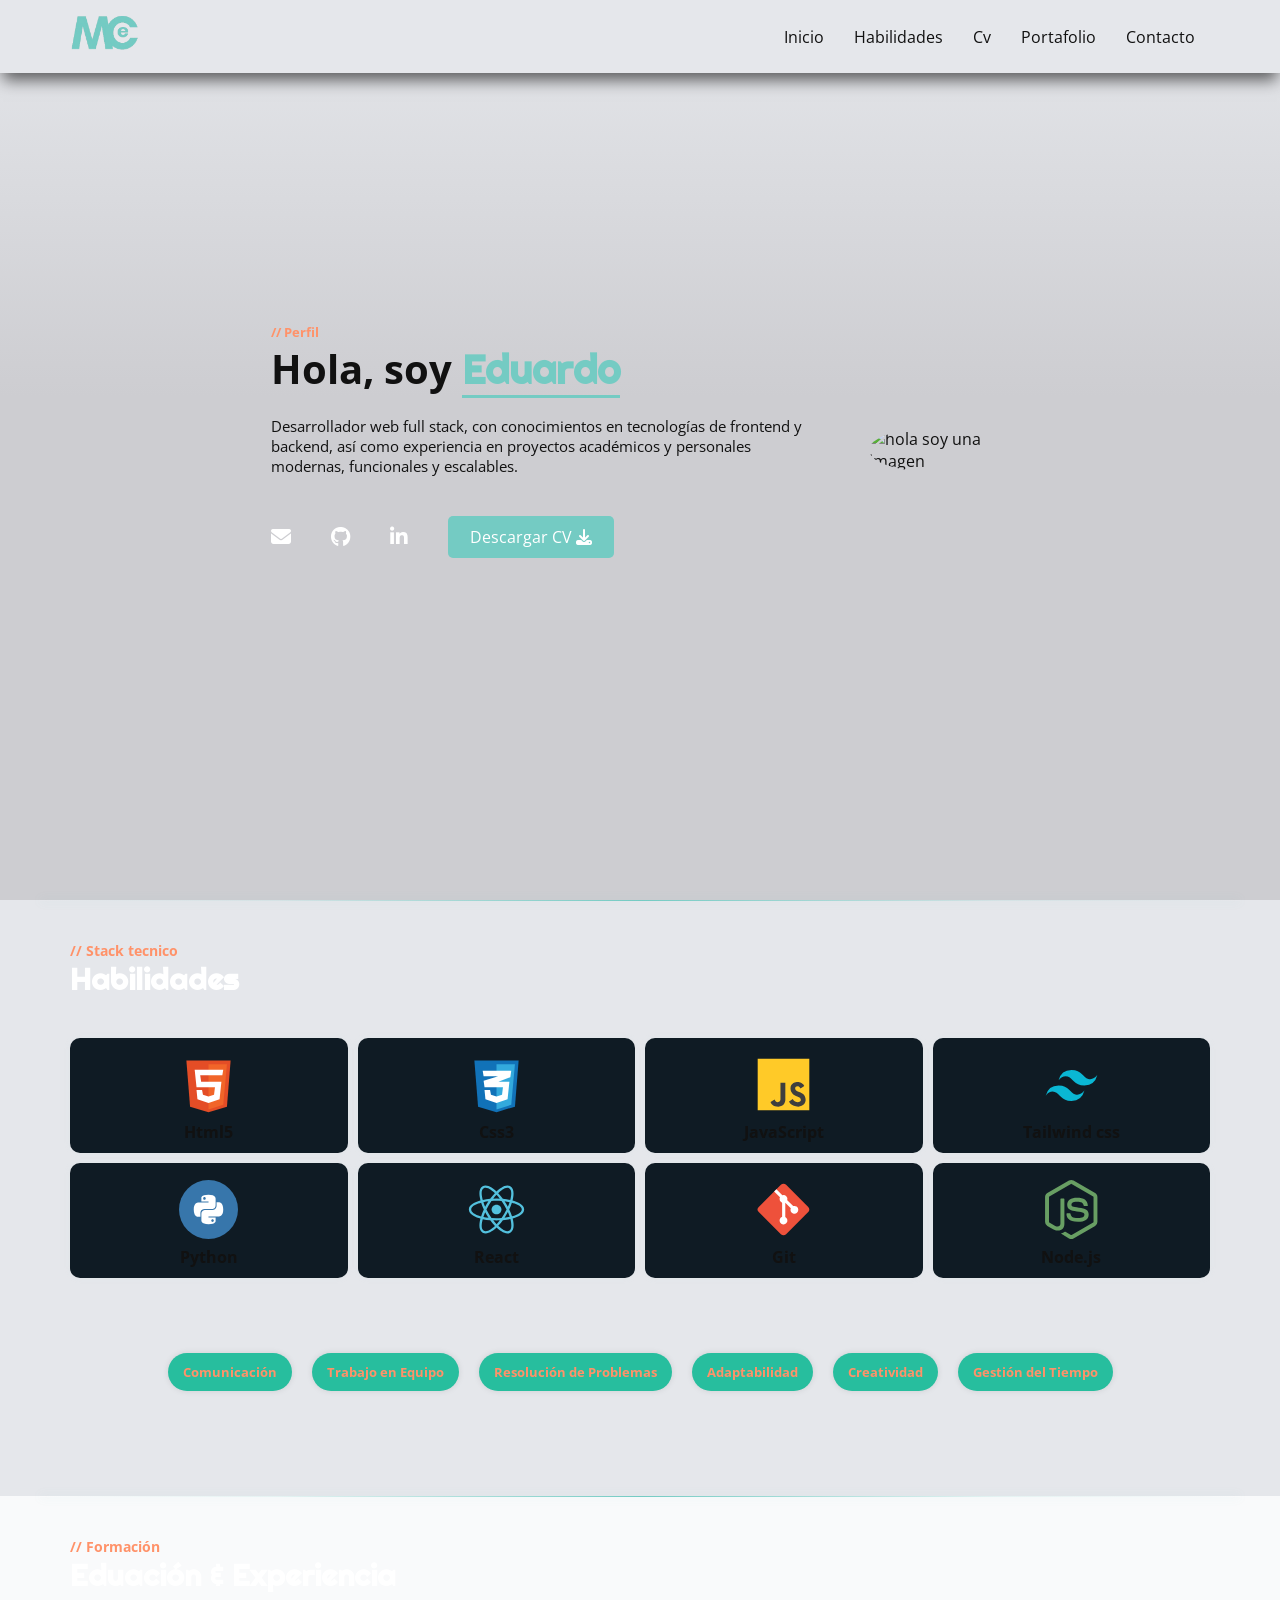
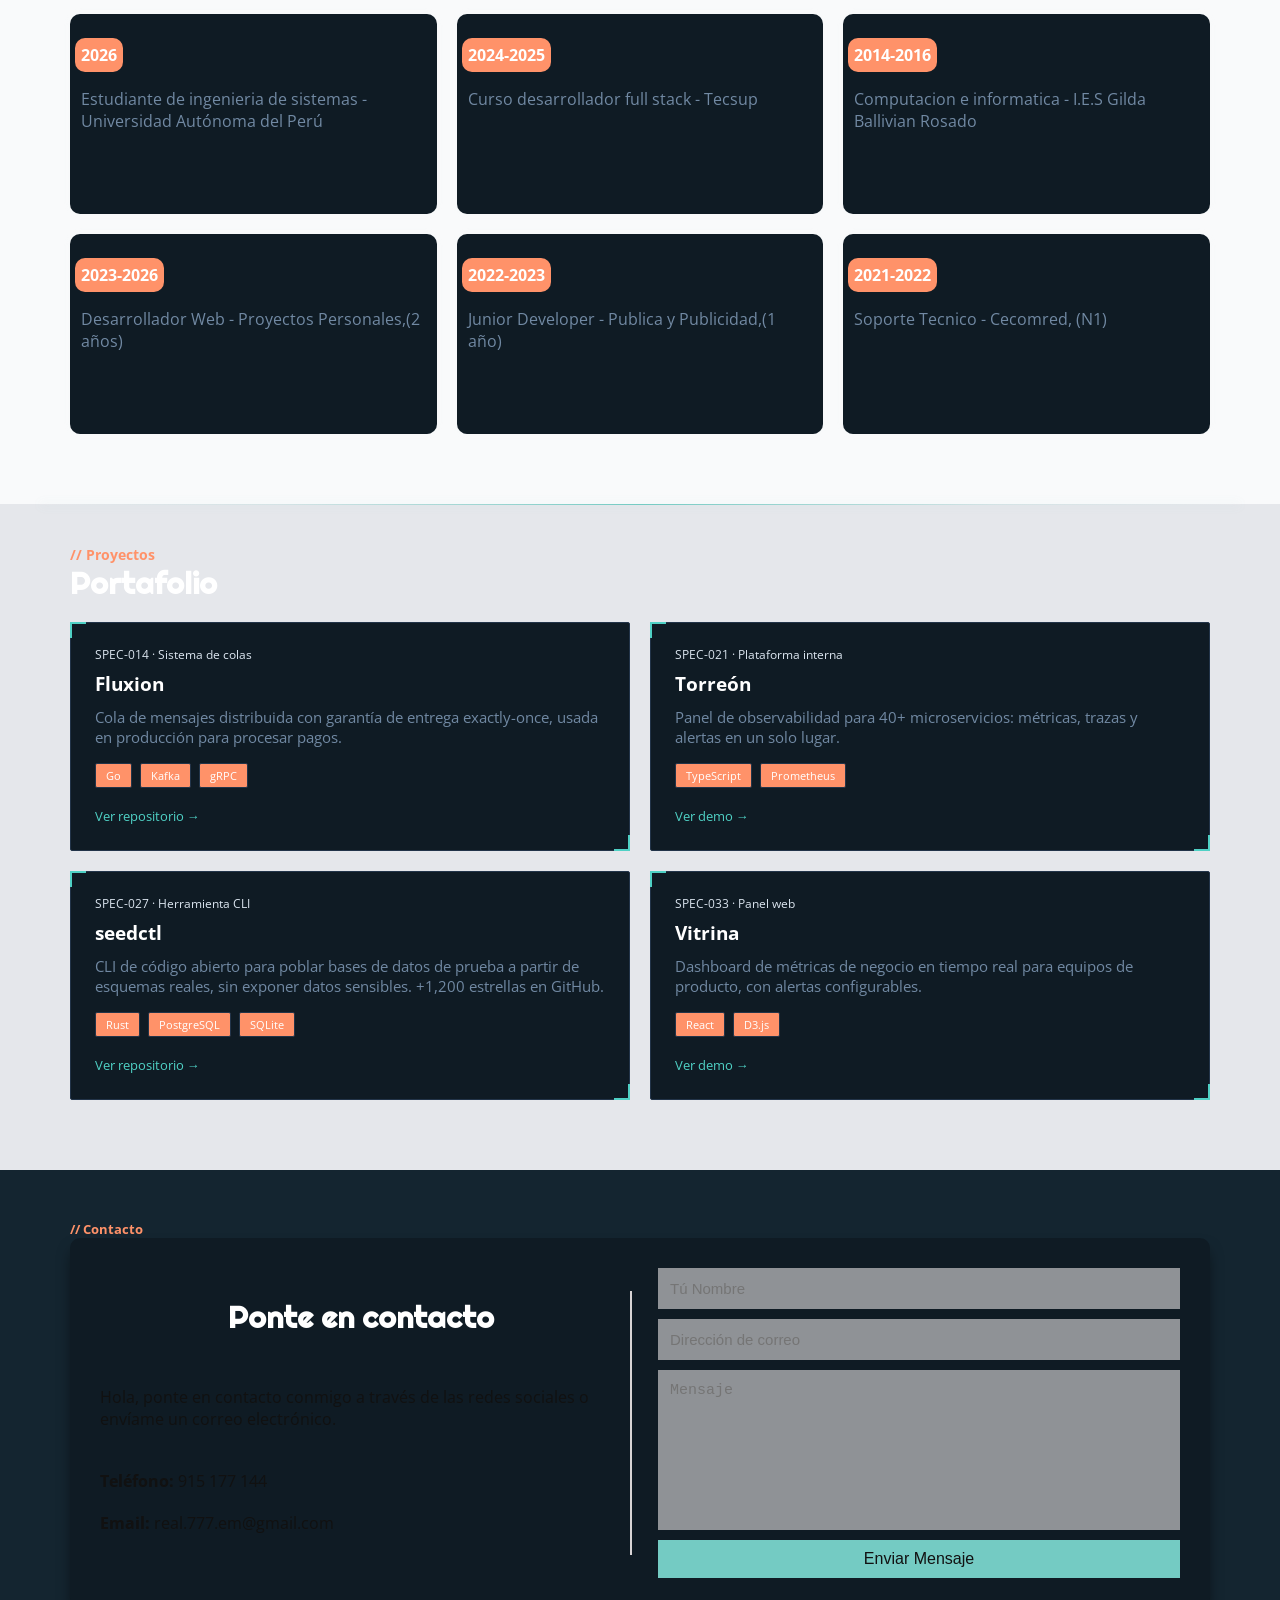
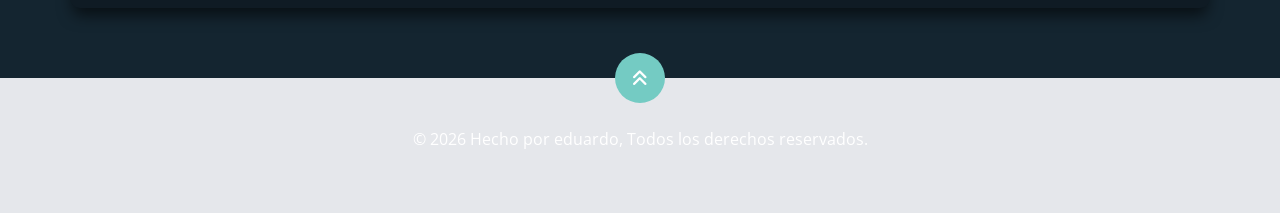
==== commit bce9fc83: "actualizando formulario" ====
--- a/portafolio/index.html
+++ b/portafolio/index.html
@@ -233,7 +233,7 @@
                     <p class="text-cv">Junior Developer - Publica y Publicidad,(1 año)</p>
                 </div>
                 <div class="caja-cv">
-                    <h3 class="caja-title">2019-2020</h3>
+                    <h3 class="caja-title">2021-2022</h3>
                     <p class="text-cv">Soporte Tecnico - Cecomred, (N1)</p>
                 </div>
 
@@ -333,11 +333,11 @@
                 </div>
 
 
-    <form class="col ">
-        <input type="text" id="name" required placeholder="Tú Nombre">
-        <input type="email" id="email" placeholder="Dirección de correo" required>
-        <textarea name="" id="" cols="30" rows="8" placeholder="Mensaje"></textarea>
-        <button>
+    <form class="col " id="formulario">
+        <input type="text" name="nombre" id="name" required placeholder="Tú Nombre">
+        <input type="email" name="email" id="email" placeholder="Dirección de correo" required>
+        <textarea name="mensaje" id="" cols="30" rows="8" placeholder="Mensaje"></textarea>
+        <button type="submit" id="btnEnviar">
             Enviar Mensaje </i>
            
         </button>
--- a/portafolio/css/styles.css
+++ b/portafolio/css/styles.css
@@ -4,13 +4,13 @@
     /* font family */
     --font-primary: 'Righteous', sans-serif;
     --font-mono: 'IBM Plex Mono', monospace;
-    --font-display: 'Space Grotesk', 'Open Sans', sans-serif;
+    --font-display: 'Inter', 'Open Sans', sans-serif;
 
 
 
     /* COLORS */
-    --color-fondo-header: #0d1015;
-    --color-fondo-main-secction: #171A23;
+    --color-fondo-header: #0f1b24;
+    --color-fondo-main-secction: #142530;
     --color-fondo-footer: #09172c;
     --color-texto: #ffff;
     --color-texto1: #ff9269;
@@ -114,7 +114,7 @@
 
 .navbar {
 
-    background-color: var(--color-fondo-header);
+    background-color:var(--color-fondo-header);
     box-shadow: 0px 10px 15px -3px rgba(0, 0, 0, 0.6);
     /* border:  solid red; */
     padding: 14px 20px;
@@ -210,7 +210,7 @@
     display: flex;
     align-items: center;
     justify-content: center;
-    background: var(--color-fondo-header);
+    background: var(--color-fondo-main-secction);
 
 
 
@@ -313,7 +313,7 @@
 /* ceccion skills */
 
 .skills {
-   background: #0d1015;
+   background: var(--color-fondo-main-secction);
     color: var(--color-texto);
     padding-bottom: 50px;
     scroll-margin-top: 70px;
@@ -339,9 +339,7 @@
 .skills .fila1-wrap {
     /* border: solid rgb(27, 124, 111); */
     flex: 1 1 calc(25% - 10px);
-    /* 4 columnas (25% cada una) */
-
-    background: transparent;
+    background:var(--color-fondo-header);
     box-shadow: 0 0 6px rgba(198, 230, 228, 0.1);
 
     padding: 10px 0;
@@ -356,10 +354,10 @@
 .skills .fila1-wrap:hover {
     transform: translateY(-8px) scale(1.03);
 
-    background: rgba(116, 203, 195, .05);
-
-    box-shadow:
-        0 10px 30px rgba(116, 203, 195, .18);
+    /* background: rgba(116, 203, 195, .05); */
+
+    /* box-shadow:
+        0 10px 30px rgba(116, 203, 195, .18); */
 
     /* border:  rgba(116,203,195,.35); */
 }
@@ -384,7 +382,7 @@
     padding: 10px 15px;
     box-shadow: 0 0 6px rgba(0, 0, 0, 0.1);
     border-radius: 20px;
-    background: #1e2326;
+    background: #0f1416;
 }
 
 
@@ -392,7 +390,7 @@
 
 /* SECCION CURRICULUM */
 .curriculum {
-    background-color: var(--color-fondo-header);
+    background-color: var(--color-fondo-main-secction);
     scroll-margin-top: 70px;
     padding-bottom: 50px;
 
@@ -414,7 +412,7 @@
 .caja-cv {
     /* border: solid violet; */
     flex: 1 1 calc(33.33% - 10px);
-    background: transparent;
+    background: var(--color-fondo-header);
     box-shadow: 0 0 6px rgba(226, 238, 237, 0.1);
     display: flex;
     flex-direction: column;
@@ -432,7 +430,7 @@
     align-self: flex-start;
     padding: 6px;
     border-radius: 10px;
-    background-color: orange;
+    background-color:var(--color-texto1);
 
 
 }
@@ -463,7 +461,7 @@
 
 
 .portfolio {
-    background-color: var(--color-fondo-header);
+    background-color: var(--color-fondo-main-secction);
     /* padding: 50px 0; */
     /* height: 100vh; */
     /* padding-bottom: 100px; */
@@ -480,9 +478,7 @@
 .portafolio-grid {
     display: grid;
     grid-template-columns: 1fr 1fr;
-    /* 2 columnas de ancho igual */
     grid-template-rows: 1fr 1fr;
-    /* 2 filas de alto igual */
     gap: 20px;
 
     padding: 20px 0;
@@ -499,7 +495,7 @@
 .portafolio-panel {
 
     position: relative;
-    background: #10141a;
+    background:var(--color-fondo-header);
     border: 1px solid var(--panel-edge);
     padding: 24px;
     border-radius: 2px;
@@ -560,8 +556,8 @@
 .portafolio-panel .spec {
     font-family: var(--mono);
     font-size: 0.7rem;
-    color: var(--text);
-    background: var(--bg);
+    color: var(--color-texto);
+    background: var(--color-texto1);
     border: 1px solid var(--panel-edge);
     padding: 4px 10px;
     border-radius: 2px;
@@ -590,7 +586,7 @@
 
 
 .contacto {
-    background: var(--color-fondo-header);
+    background: var(--color-fondo-main-secction);
     align-items: center;
     gap: 2rem;
     /* border-radius: 1rem; */
@@ -606,7 +602,7 @@
     /* border: solid blue; */
     display: flex;
     gap: 1rem;
-    background-color: #10141a;
+    background-color: var(--color-fondo-header);
     box-shadow: 0px 10px 15px -3px rgba(0, 0, 0, 0.6);
     padding: 20px;
     border-radius: 10px;
@@ -721,7 +717,8 @@
 }
 
 .main-footer {
-    background: #161922;
+    background: var(--color-fondo-header);
+    /* border: solid; */
     height: 15vh;
 
 
@@ -749,8 +746,7 @@
 
 .main-footer-text {
     text-align: center;
-
-
+    color: var(--color-texto);
     align-items: center;
 
 }
@@ -771,20 +767,13 @@
         display: block;
         position: absolute;
         text-align: center;
-        /* Cambios clave para ancho completo */
         left: 0;
-        /* Alinea al borde izquierdo */
+
         right: 0;
-        /* Opcional, asegura el estiramiento */
         width: 100%;
-        /* Ocupa todo el ancho de la pantalla */
         box-sizing: border-box;
-        /* Evita que paddings o bordes rompan el 100% */
-
-        /* Tus estilos actuales */
         top: 70px;
-        background-color: var(--color-fondo-main-secction);
-        /* border: solid violet; */
+        background-color: var(--color-fondo-header);
     }
 
     nav.responsive ul {
@@ -807,11 +796,6 @@
         text-align: center;
     }
 
-    .inicio {
-        height: 100vh;
-
-
-    }
 
     .display-1 .text {
         width: 100%;
@@ -825,40 +809,29 @@
 
     }
 
-    .skills .fila1-wrap {
-        flex: 1 1 calc(50% - 10px);
-    }
-
+  
     .inicio .display-1 img {
         width: 50%;
     }
 
-
-    .curriculum .fila {
-        display: block;
-    }
-
-    .curriculum .fila .col {
-        width: 90%;
-    }
-
-    .curriculum .fila .derecha {
-        margin-left: 20px;
-    }
-
+    /* skills */
+
+  .skills .fila1-wrap {
+        flex: 1 1 calc(50% - 10px);
+    }
+
+/* contacto */
+
+  
 
     .contacto .contacto-caja {
         flex-direction: column;
-        gap: 20px;
-
-
-
-
-        /* border: solid; */
+  
     }
 
     .text-contact {
         width: 100%;
+        /* border-radius: solid; */
 
 
     }
@@ -867,15 +840,13 @@
         border-right: none;
         display: none;
     }
-
-    .text-contact h2 {
-        padding: 10px 0;
-    }
-
-    .fondo .text-contact p {
+ .contacto .text-contact h2{
+    padding-top: 0;
+   
+ }
+
+    .contacto .text-contact p {
         padding: 0;
-
-        /* border: solid green; */
     }
 
     .contacto .col {
